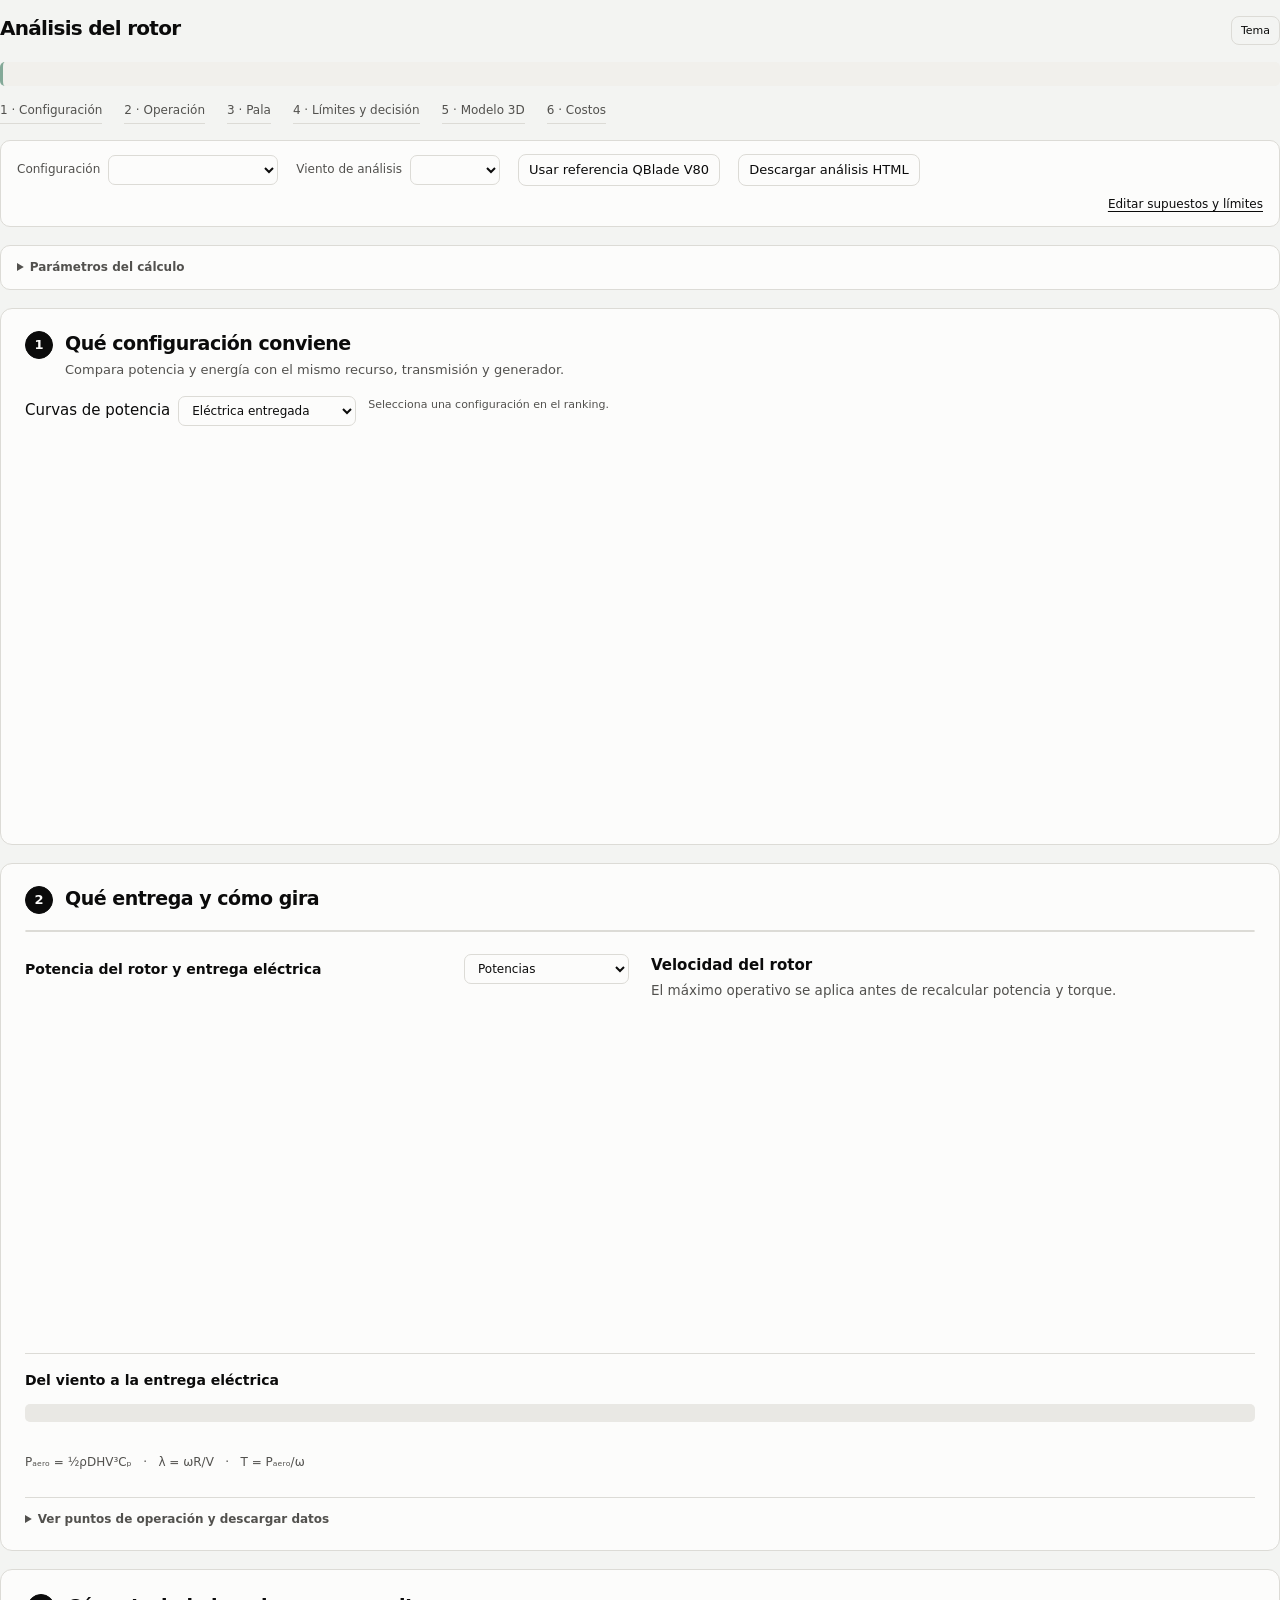
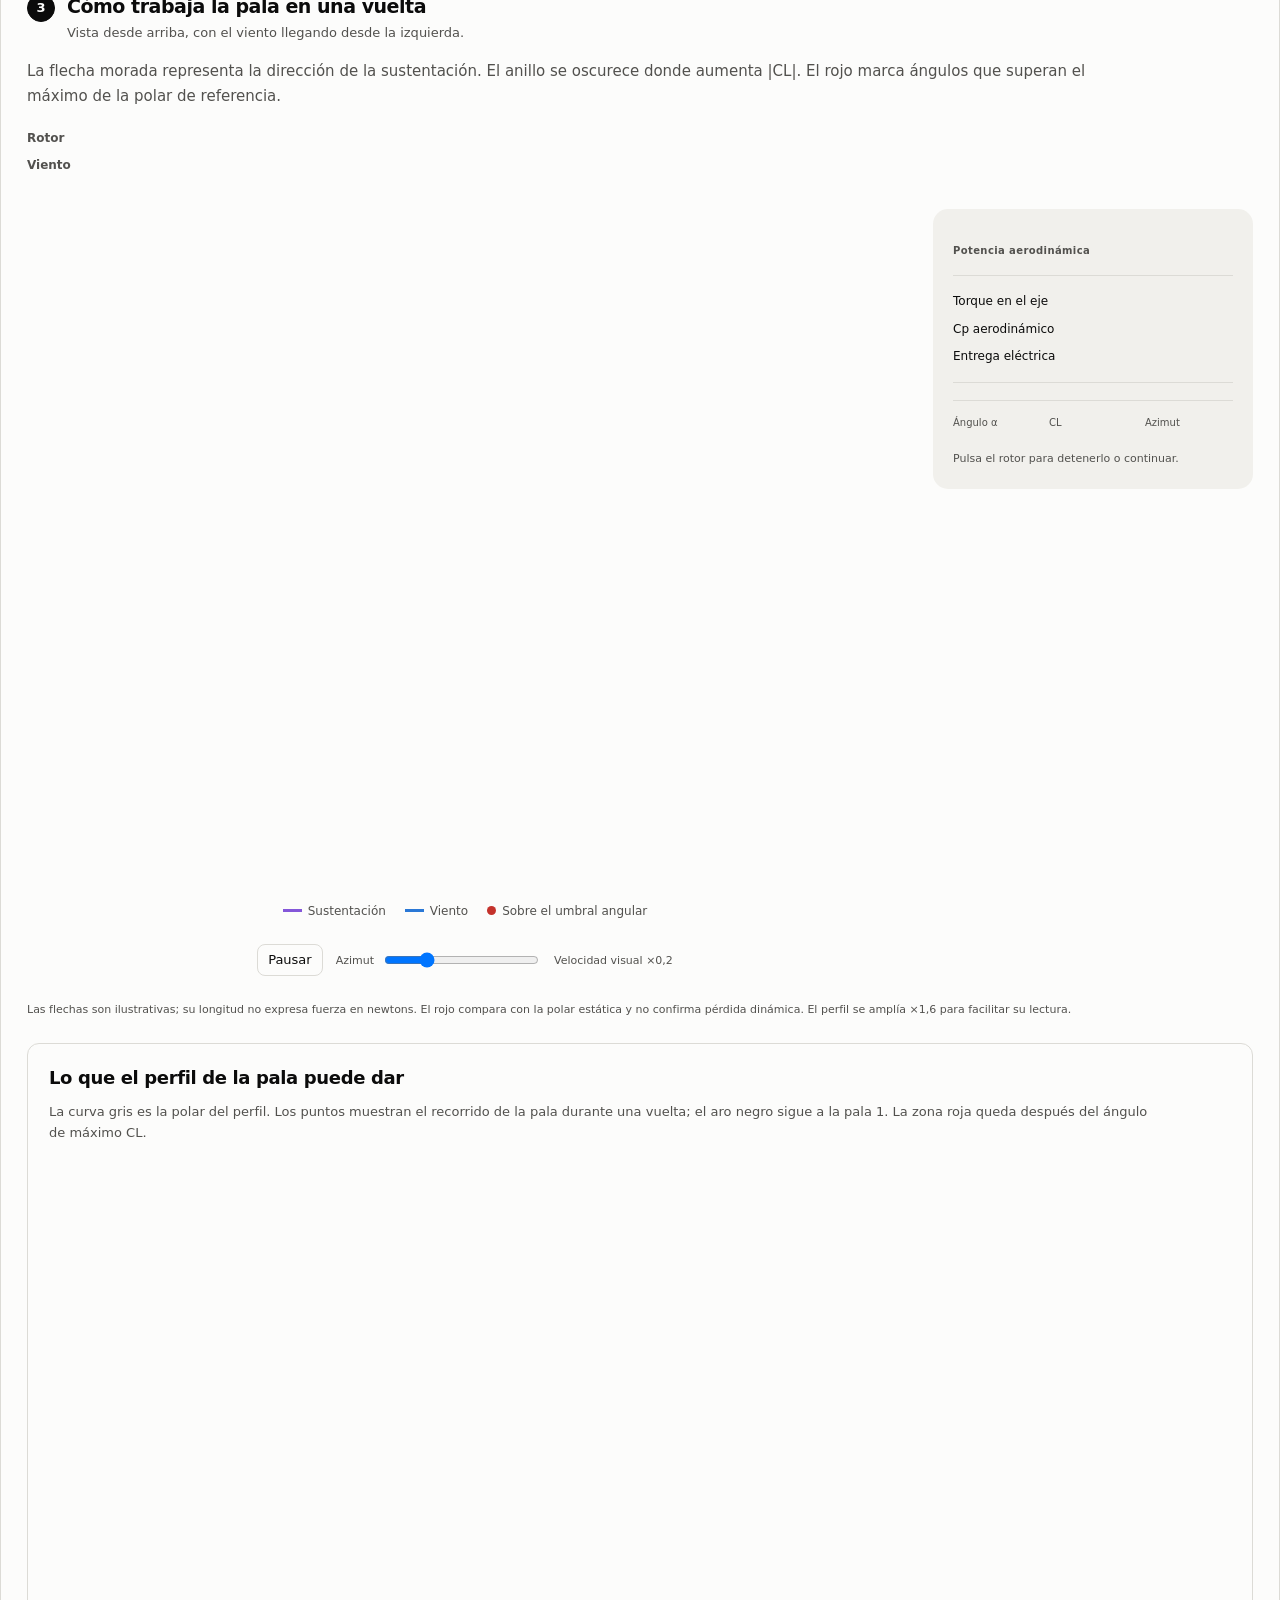
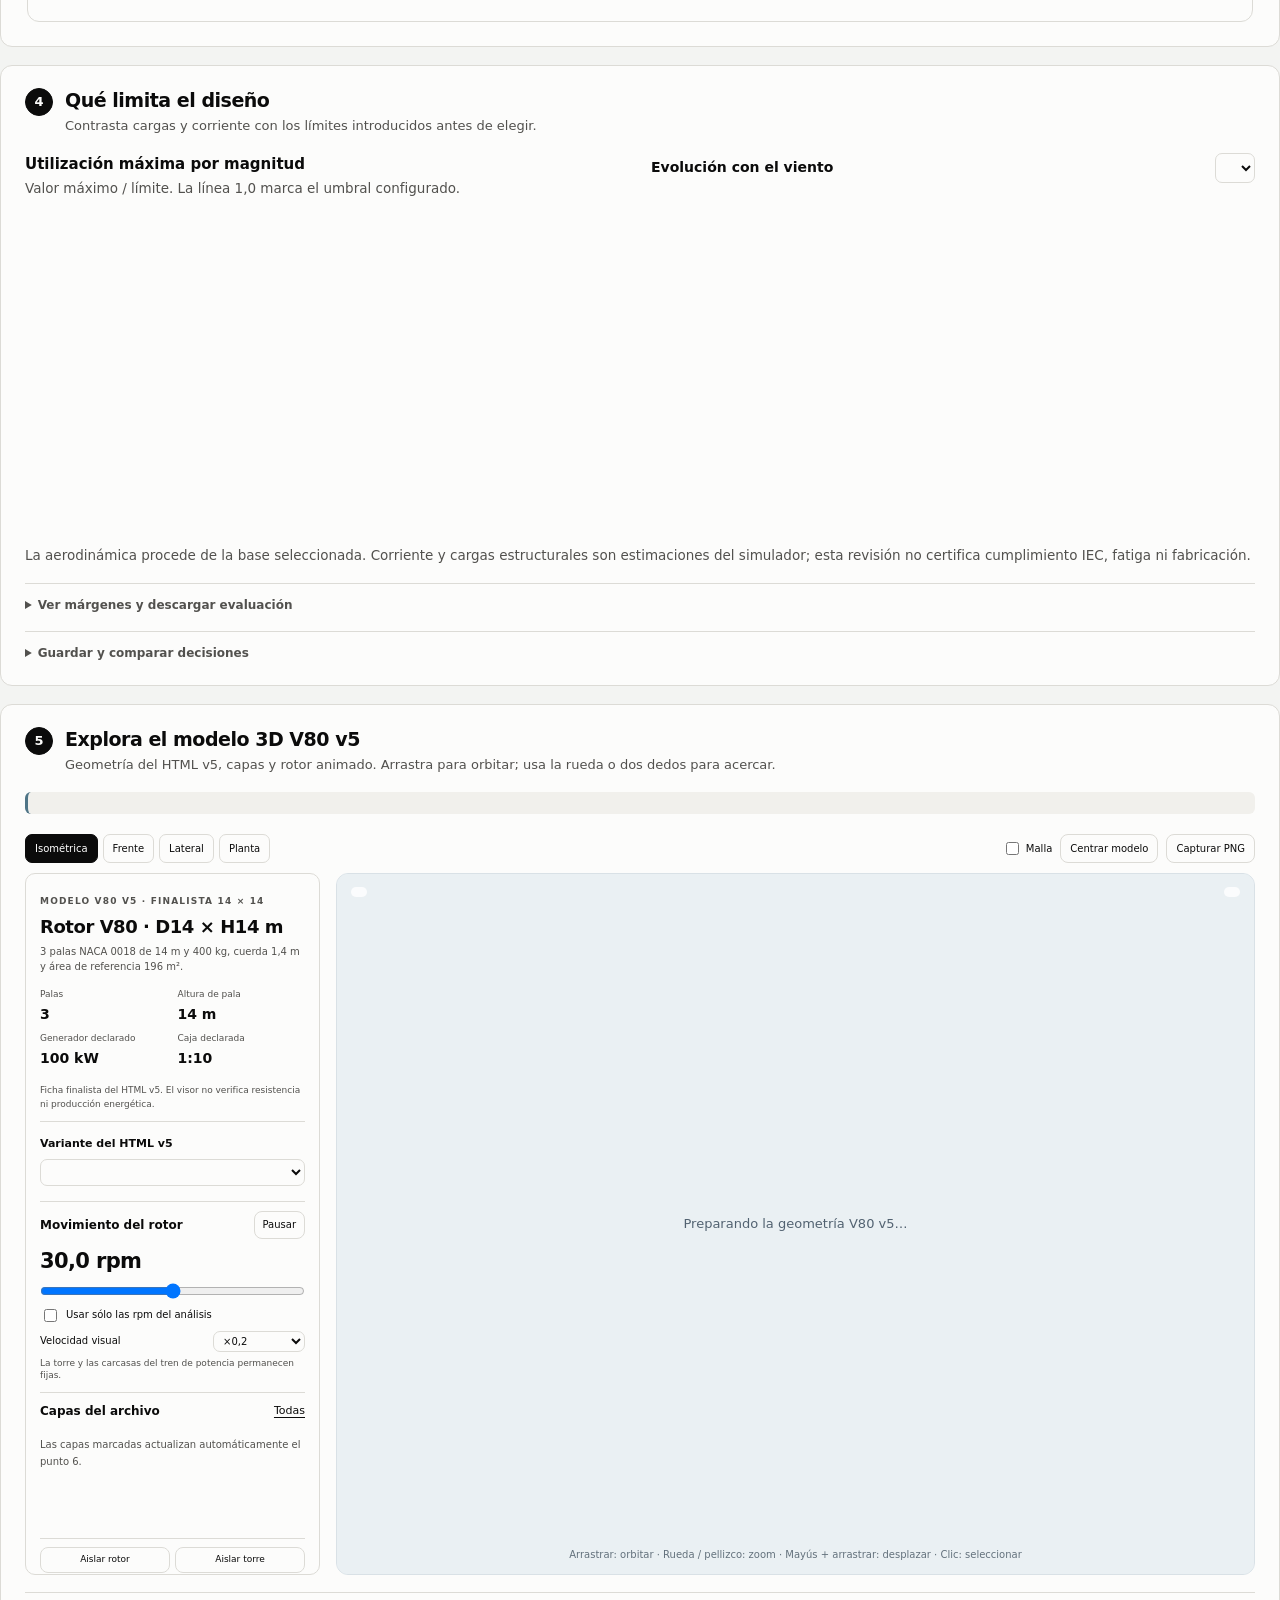
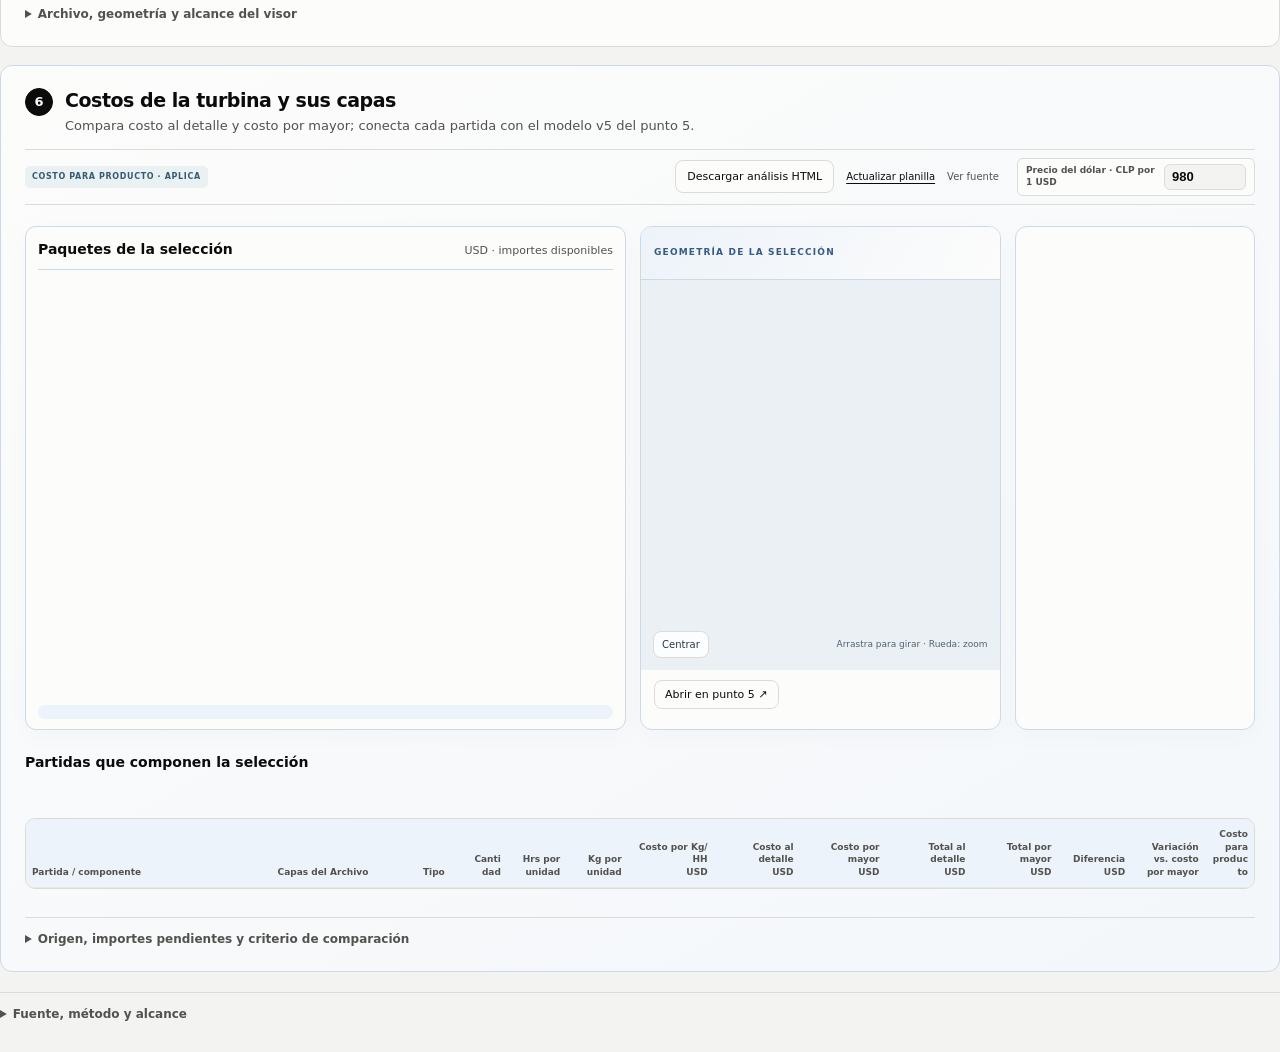
==== assets/results_visualizer.html @ 7dbd71a6 "Alinea panel y visor 3D y elimina consultas duplicadas" ====
<!doctype html><html lang="es"><head><meta charset="utf-8"><meta name="viewport" content="width=device-width,initial-scale=1"><title>Visualizador del simulador VAWT</title><style>
  :root {
    --bg: #f3f4f2; --surface: #fcfcfb; --surface2: #f1f0ec; --ink: #0b0b0b; --ink2: #52514e; --muted: #8a8984;
    --line: #dcdbd6; --grid: #e9e8e4; --axis: #b5b4ae; --sel: #0b0b0b; --selink: #fff;
    --base: #8a8984; --o1: #1baf7a; --o2: #2a78d6; --o3: #eb6834;
    --lift: #8457d9; --viento: #2a78d6; --perdida: #c4322b; --limite: #c4322b; --bueno: #1a9a6c;
    --k1: #2a78d6; --k2: #eb6834; --k3: #1baf7a; --k4: #eda100; --k5: #8457d9; --k6: #d6457a; --k7: #0e9fb3;
  }
  @media (prefers-color-scheme: dark) {
    :root:not([data-theme="light"]) {
      --bg: #141414; --surface: #1c1c1b; --surface2: #262624; --ink: #f1f0ec; --ink2: #b9b8b2; --muted: #8a8984;
      --line: #34332f; --grid: #2a2927; --axis: #5c5b56; --sel: #f1f0ec; --selink: #141414;
      --base: #9a9994; --o1: #3cc493; --o2: #5b9ae6; --o3: #f08457;
      --lift: #a184ec; --viento: #5b9ae6; --perdida: #ef5a52; --limite: #ef5a52; --bueno: #3cc493;
      --k1: #5b9ae6; --k2: #f08457; --k3: #3cc493; --k4: #f2b631; --k5: #a184ec; --k6: #e86d97; --k7: #34b9cc;
    }
  }
  :root[data-theme="dark"] {
    --bg: #141414; --surface: #1c1c1b; --surface2: #262624; --ink: #f1f0ec; --ink2: #b9b8b2; --muted: #8a8984;
    --line: #34332f; --grid: #2a2927; --axis: #5c5b56; --sel: #f1f0ec; --selink: #141414;
    --base: #9a9994; --o1: #3cc493; --o2: #5b9ae6; --o3: #f08457;
    --lift: #a184ec; --viento: #5b9ae6; --perdida: #ef5a52; --limite: #ef5a52; --bueno: #3cc493;
      --k1: #5b9ae6; --k2: #f08457; --k3: #3cc493; --k4: #f2b631; --k5: #a184ec; --k6: #e86d97; --k7: #34b9cc;
  }
  * { box-sizing: border-box; }
  html, body { margin: 0; background: var(--bg); color: var(--ink); font: 15px/1.55 system-ui, -apple-system, "Segoe UI", Roboto, sans-serif; }
  .pagina { max-width: 1080px; margin: 0 auto; padding: 24px 20px 40px; }
  h1 { font-size: 24px; margin: 0 0 4px; }
  .sub { color: var(--ink2); font-size: 14px; margin-bottom: 18px; }
  section { background: var(--surface); border: 1px solid var(--line); border-radius: 14px; padding: 18px 20px; margin-bottom: 16px; }
  h2 { font-size: 18px; margin: 0 0 4px; }
  h2 .n { display: inline-block; width: 24px; height: 24px; border-radius: 12px; background: var(--ink); color: var(--surface); font-size: 13px; text-align: center; line-height: 24px; margin-right: 8px; vertical-align: 2px; }
  .lead { font-size: 15px; color: var(--ink2); margin: 0 0 12px; max-width: 820px; }
  .respuesta { font-size: 19px; line-height: 1.45; margin: 4px 0 14px; max-width: 900px; }
  .respuesta b { font-weight: 700; }
  table { border-collapse: collapse; width: 100%; font-variant-numeric: tabular-nums; font-size: 14.5px; }
  th, td { padding: 8px 10px; border-bottom: 1px solid var(--grid); text-align: right; }
  th { color: var(--ink2); font-weight: 600; font-size: 13px; vertical-align: bottom; }
  th:first-child, td:first-child { text-align: left; }
  td.mejor { font-weight: 700; }
  .pt { display: inline-block; width: 11px; height: 11px; border-radius: 50%; margin-right: 8px; vertical-align: 0; }
  .sube { color: var(--bueno); font-weight: 650; }
  .baja { color: var(--perdida); font-weight: 650; }
  .tabla { overflow-x: auto; }
  .dos { display: grid; grid-template-columns: minmax(0, 1fr) minmax(0, 1fr); gap: 22px; }
  .dos h3 { font-size: 15px; margin: 0 0 2px; }
  .nota { color: var(--ink2); font-size: 13.5px; margin: 0 0 6px; }
  svg { display: block; width: 100%; height: auto; overflow: visible; }
  svg text { font-family: inherit; }
  .ax text { fill: var(--ink2); font-size: 12px; }
  .ax line { stroke: var(--axis); }
  .gr line { stroke: var(--grid); }
  .leyenda { display: flex; flex-wrap: wrap; gap: 4px 16px; font-size: 13.5px; color: var(--ink2); margin: 4px 0 8px; }
  .leyenda span { display: inline-flex; align-items: center; gap: 6px; }
  .leyenda i { display: inline-block; width: 18px; height: 0; border-top: 3px solid; }
  .leyenda i.punteada { border-top-style: dashed; }
  .controles { display: flex; flex-wrap: wrap; gap: 8px 20px; align-items: center; margin: 4px 0 12px; }
  .grupo { display: flex; flex-wrap: wrap; gap: 6px; align-items: center; }
  .et { font-size: 13px; color: var(--ink2); font-weight: 600; margin-right: 2px; }
  .chip { border: 1px solid var(--line); background: var(--surface); border-radius: 9px; padding: 6px 12px; font: inherit; font-size: 14px; cursor: pointer; color: var(--ink); display: inline-flex; align-items: center; gap: 7px; }
  .chip:hover { border-color: var(--axis); }
  .chip[aria-pressed="true"] { background: var(--sel); color: var(--selink); border-color: var(--sel); }
  .chip .pt { margin: 0; }
  .vista { display: grid; grid-template-columns: minmax(0, 1fr) 300px; gap: 20px; align-items: start; }
  #svgPlanta { max-width: 560px; margin: 0 auto; }
  .lectura { background: var(--surface2); border-radius: 12px; padding: 14px 16px; font-size: 14.5px; }
  .lectura .grande { font-size: 30px; font-weight: 700; font-variant-numeric: tabular-nums; line-height: 1.1; }
  .lectura .peq { font-size: 13px; color: var(--ink2); }
  .lectura hr { border: 0; border-top: 1px solid var(--line); margin: 12px 0; }
  .lectura .fila { display: flex; justify-content: space-between; gap: 10px; font-variant-numeric: tabular-nums; }
  .estado { font-weight: 700; }
  .claves { display: grid; grid-template-columns: repeat(3, minmax(0, 1fr)); gap: 10px; margin-top: 12px; font-size: 13.5px; color: var(--ink2); }
  .claves b { color: var(--ink); display: block; font-size: 14px; }
  details { background: var(--surface); border: 1px solid var(--line); border-radius: 14px; padding: 14px 20px; margin-bottom: 12px; }
  summary { cursor: pointer; font-weight: 650; font-size: 16px; }
  details[open] summary { margin-bottom: 10px; }
  details table { font-size: 13.5px; }
  details th, details td { padding: 6px 8px; }
  .btn { border: 1px solid var(--line); background: var(--surface); color: var(--ink); border-radius: 8px; padding: 5px 10px; font: inherit; font-size: 13px; cursor: pointer; }
  #tip { position: fixed; pointer-events: none; background: var(--surface); color: var(--ink); border: 1px solid var(--line); border-radius: 8px; padding: 8px 10px; font-size: 13px; box-shadow: 0 4px 14px rgba(0,0,0,.12); display: none; z-index: 20; min-width: 170px; }
  #tip .t { font-weight: 700; margin-bottom: 3px; }
  #tip .r { display: flex; justify-content: space-between; gap: 14px; font-variant-numeric: tabular-nums; }
  #tip .r i { display: inline-block; width: 9px; height: 9px; border-radius: 50%; margin-right: 6px; }
  .todas { display: grid; grid-template-columns: minmax(0, 1fr) 300px; gap: 18px; align-items: start; }
  .ranking { list-style: none; margin: 0; padding: 0; counter-reset: r; }
  .ranking li { counter-increment: r; display: grid; grid-template-columns: 22px 14px minmax(0, 1fr) auto; gap: 8px; align-items: center; padding: 7px 8px; border-radius: 9px; cursor: default; font-size: 14px; }
  .ranking li::before { content: counter(r); font-weight: 700; color: var(--ink2); text-align: right; }
  .ranking li:first-child { background: var(--surface2); font-weight: 650; }
  .ranking li:hover { background: var(--surface2); }
  .ranking .pt { margin: 0; }
  .ranking .e { font-variant-numeric: tabular-nums; text-align: right; }
  .ranking .e small { display: block; font-size: 12px; font-weight: 400; color: var(--ink2); }
  .ranking .rp { display: block; font-size: 12px; font-weight: 400; color: var(--ink2); }
  .extra { display: inline-flex; gap: 8px; align-items: center; font-size: 13.5px; color: var(--ink2); margin-top: 10px; }
  @media (max-width: 860px) { .todas { grid-template-columns: minmax(0, 1fr); } }
  .pie { color: var(--ink2); font-size: 12.5px; }
  .pie p { margin: 4px 0; }
  .cabeza { display: flex; justify-content: space-between; align-items: flex-start; gap: 12px; }
  @media (max-width: 860px) { .dos, .vista { grid-template-columns: minmax(0, 1fr); } .claves { grid-template-columns: minmax(0, 1fr); } }
  @media (max-width: 600px) { .pagina { padding: 18px 16px 30px; } section, details { padding: 14px 14px; } .respuesta { font-size: 17px; } }

button:focus-visible,input:focus-visible{outline:3px solid var(--o2);outline-offset:3px}.ranking li{cursor:pointer} .barra{display:flex;gap:12px;flex-wrap:wrap} .barra label{display:flex;gap:8px;align-items:center} .barra select{padding:7px;background:var(--surface);color:var(--ink);border:1px solid var(--line);border-radius:8px} @media(prefers-reduced-motion:reduce){svg{scroll-behavior:auto}}.cabeza{flex-wrap:wrap}.cabeza>div{min-width:0;flex:1 1 240px}section{min-width:0}svg{max-width:100%}.ranking .btn{min-width:0;text-align:left;font-size:13px}.lectura .fila b{text-align:right}.control-dock{position:relative;border:1px solid var(--line);background:var(--surface);padding:16px 18px;border-radius:14px;margin:16px 0;box-shadow:0 5px 18px #00000005}.control-dock .barra{gap:14px}.control-dock label{font-size:13px;color:var(--ink2)}.control-dock select{max-width:100%;min-width:180px}#control-error{color:var(--perdida);font-size:13px;font-weight:600}#control-error:empty,#omitted:empty{display:none}.dashboard-heading{margin:30px 0 14px}.dashboard-heading>span{font-size:10px;font-weight:750;letter-spacing:.16em;color:var(--o1)}.dashboard-heading h2{font-size:24px;margin:4px 0}.dashboard-heading p{font-size:13px;color:var(--ink2);margin:0}.analysis-accordion{padding:0;overflow:hidden;border-radius:13px;box-shadow:0 6px 18px #00000006}.analysis-accordion>summary{padding:18px 20px;background:linear-gradient(100deg,var(--surface2),var(--surface));border-top:3px solid #405d7a;border-left:5px solid #74a69a;display:flex;justify-content:space-between;gap:12px;align-items:center;font-size:15px}.analysis-accordion>summary:after{content:'⌄';margin-left:4px}.analysis-accordion[open]>summary:after{content:'⌃'}.analysis-accordion>summary span{font-size:9px;letter-spacing:.1em;font-weight:700;color:var(--ink2);padding:3px 7px;border:1px solid var(--line);border-radius:5px;margin-left:auto}.analysis-accordion[open]>summary{margin-bottom:16px}.analysis-accordion>*:not(summary){margin-left:18px;margin-right:18px}.analysis-accordion>*:last-child{margin-bottom:18px}.parameter-grid{display:grid;grid-template-columns:repeat(3,minmax(0,1fr));gap:12px}#parameter-form fieldset{border:1px solid var(--line);border-radius:10px;margin:16px 0;padding:14px}#parameter-form legend{font-size:12px;font-weight:700;color:var(--ink2);padding:0 7px}#parameter-form label{display:flex;flex-direction:column;gap:5px;font-size:12px;color:var(--ink2)}#parameter-form input,.barra input[type=text]{width:100%;padding:9px;border:1px solid var(--line);border-radius:8px;font:inherit;color:var(--ink);background:var(--surface2);font-variant-numeric:tabular-nums}#parameter-form input:disabled{opacity:.45}.kpi-grid{display:grid;grid-template-columns:repeat(3,minmax(0,1fr));gap:12px}.metric-card{padding:16px;background:var(--surface2);border:1px solid var(--line);border-radius:12px;display:flex;flex-direction:column;gap:7px}.metric-card span{font-size:12px;color:var(--ink2)}.metric-card strong{font-size:24px;line-height:1.2;letter-spacing:-.03em}.metric-card small{font-size:11px;color:var(--ink2)}.active-row{background:var(--surface2);font-weight:700}#operations-table tbody tr{cursor:pointer}#operations-table tbody tr:hover{background:var(--surface2)}.limit-check{font-size:13px;display:flex;align-items:center;gap:7px}#parameter-form{margin-bottom:20px}.analysis-accordion .tabla{overflow:auto}.analysis-accordion table{min-width:520px}#rfp-table{font-size:12px;min-width:800px}#rfp-table td,#rfp-table th{text-align:left}.analysis-accordion .barra{flex-wrap:wrap}#technical-chart{width:calc(100% - 36px)}@media(max-width:650px){.parameter-grid,.kpi-grid{grid-template-columns:repeat(2,minmax(0,1fr))}.analysis-accordion>summary{padding:14px 12px;font-size:13px}.analysis-accordion>summary span{display:none}.metric-card{padding:12px}.metric-card strong{font-size:20px}.control-dock{padding:14px}}@media(max-width:380px){.parameter-grid,.kpi-grid{grid-template-columns:1fr}}

.pagina{max-width:none;margin:0;width:100%;padding:8px 0 28px}.cabeza{align-items:center;padding:5px 0 14px;gap:14px}.results-title{font-size:20px;font-weight:650;letter-spacing:-.035em;margin:0 0 4px}.cabeza .sub{margin:0;font-size:12px;color:var(--ink2)}.cabeza .btn{font-size:11px;padding:5px 9px;background:transparent}.control-dock{margin:0 0 18px;padding:13px 16px;box-shadow:none;background:var(--surface);border-radius:10px}.control-dock .nota{margin:8px 0 0;font-size:12px}.control-dock .extra{margin-top:8px;font-size:12px}.control-dock .barra{gap:10px 18px}.todas{grid-template-columns:minmax(0,1fr) 300px;gap:24px}#todas{max-height:440px}#potencia,#rpm{max-height:320px}#polar{max-height:350px}#planta{max-height:510px}section{box-shadow:none;border-radius:12px}#dashboard-status{font-size:12px}@media(min-width:1500px){.kpi-grid{grid-template-columns:repeat(6,minmax(0,1fr))}.parameter-grid{grid-template-columns:repeat(4,minmax(0,1fr))}}@media(max-width:860px){.todas{grid-template-columns:minmax(0,1fr)}.pagina{padding:6px 0 20px}}@media(max-width:600px){.cabeza{padding:2px 2px 12px}.results-title{font-size:18px}.cabeza .sub{font-size:11px}.control-dock{padding:12px}.control-dock select{min-width:0;max-width:100%}}
.source-explanation{display:flex;align-items:baseline;gap:16px;padding:12px 15px;margin:0 0 12px;background:var(--surface2);border-left:3px solid #84a998;border-radius:5px}.source-explanation>span{font-size:11px;font-weight:750;white-space:nowrap;color:var(--ink)}.source-explanation p{margin:0;font-size:12px;color:var(--ink2)}.reading-path{display:flex;gap:22px;flex-wrap:wrap;margin:0 0 16px;font-size:12px}.reading-path a{color:var(--ink2);text-decoration:none;border-bottom:1px solid var(--line);padding:3px 0}.reading-path a:hover{color:var(--ink);border-color:var(--ink)}.dock-footer{display:flex;justify-content:space-between;gap:12px;align-items:center;margin-top:9px;font-size:11px;color:var(--ink2)}.text-button{background:none;border:0;color:var(--ink);text-decoration:underline;text-underline-offset:3px;font:inherit;font-size:12px;cursor:pointer;padding:0}.sequence-step{padding:22px 24px;margin:18px 0;border:1px solid var(--line);background:var(--surface);border-radius:12px;scroll-margin-top:16px}.step-heading{display:flex;align-items:flex-start;gap:12px;margin-bottom:16px}.step-number{flex:none;display:grid;place-items:center;width:28px;height:28px;border:1px solid var(--ink);border-radius:50%;font-size:13px;font-weight:700;color:var(--surface);background:var(--ink)}.step-heading h2{font-size:19px;line-height:1.35;letter-spacing:-.025em;margin:0 0 3px}.step-heading p{margin:0;color:var(--ink2);font-size:13px}.sequence-step .respuesta{font-size:16px;line-height:1.5;margin:0 0 15px;max-width:1100px}.chart-hint{color:var(--ink2);font-size:11px}.point-metrics{display:grid;grid-template-columns:repeat(4,minmax(0,1fr));border:1px solid var(--line);border-radius:10px;margin-bottom:22px;overflow:hidden}.point-metrics .metric-card{background:var(--surface2);border:0;border-right:1px solid var(--line);border-radius:0;padding:14px 16px}.point-metrics .metric-card:last-child{border-right:0}.point-metrics .metric-card strong{font-size:25px}.point-metrics .metric-card small{font-size:10px}.plot-heading{display:flex;align-items:center;justify-content:space-between;gap:12px;margin-bottom:7px;flex-wrap:wrap}.plot-heading h3{font-size:14px;margin:0}.plot-heading select,.control-dock select,.barra select{border:1px solid var(--line);border-radius:7px;background:var(--surface);color:var(--ink);padding:6px 9px;font:inherit;font-size:12px}.plot-heading>span{font-size:11px;color:var(--ink2)}.conversion{border-top:1px solid var(--line);margin-top:16px;padding-top:16px}.conversion-bar{display:flex;overflow:hidden;height:18px;background:var(--grid);border-radius:5px;margin-top:12px}.conversion-bar span{display:block;min-width:0}.conversion-legend{display:flex;gap:10px 20px;flex-wrap:wrap;margin-top:9px;font-size:11px;color:var(--ink2)}.conversion-legend span{display:inline-flex;align-items:center;gap:5px}.conversion-legend i{width:8px;height:8px;border-radius:2px}.equation-note{font-size:12px;color:var(--ink2);margin:14px 0 0;padding:8px 0}.blade-layout{display:grid;grid-template-columns:minmax(0,1fr) minmax(0,1.1fr);gap:25px;align-items:center}.blade-layout #planta{max-height:440px;max-width:560px;margin:auto}.polar-panel h3{font-size:14px;margin-bottom:6px}.polar-panel #polar{max-height:270px}.polar-panel .lectura{display:grid;grid-template-columns:1fr 1fr;gap:10px;background:var(--surface2);padding:13px;margin:14px 0 10px}.polar-panel .lectura .fila{display:flex;flex-direction:column;gap:3px;font-size:11px}.polar-panel .lectura b{font-size:15px}.technical-details{background:transparent;border:0;border-top:1px solid var(--line);border-radius:0;padding:12px 0 0;margin:17px 0 0;box-shadow:none}.technical-details>summary{font-size:12px;font-weight:650;padding:0;color:var(--ink2)}.technical-details[open]>summary{margin-bottom:14px}.technical-details .tabla{overflow:auto;max-height:460px}.technical-details table{font-size:12px;min-width:560px}.technical-details th{font-size:11px}#assumptions-panel{margin:0 0 18px;padding:12px 16px;border:1px solid var(--line);border-radius:10px;background:var(--surface)}#assumptions-panel:target{border-color:var(--o1)}#parameter-form input{max-width:100%;font-size:13px}#risk-bars{max-height:340px}#risk-curve{max-height:315px}#saved-chart{max-height:320px}#chart-tooltip{position:fixed;z-index:30;display:none;pointer-events:none;white-space:pre;font-size:12px;line-height:1.6;color:var(--ink);background:var(--surface);border:1px solid var(--line);border-radius:8px;padding:9px 12px;box-shadow:0 5px 18px #00000012}.error-inline{color:var(--perdida)}.pie{margin-top:20px}.pie details{font-size:11px}.pie details p{max-width:1200px}.leyenda{min-height:18px}#step-1 .todas{grid-template-columns:minmax(0,1fr) 295px}#step-1 #todas{max-height:390px}.control-dock label{font-size:12px}.control-dock #viento{min-width:90px}.control-dock #config-control{min-width:170px}@media(max-width:860px){.source-explanation{display:block}.source-explanation p{margin-top:4px}.blade-layout{grid-template-columns:1fr}.blade-layout #planta{max-height:350px}.reading-path{gap:8px 16px}#step-1 .todas{grid-template-columns:1fr}.sequence-step{padding:18px}.point-metrics .metric-card strong{font-size:21px}}@media(max-width:550px){.sequence-step{padding:15px 12px}.step-heading h2{font-size:17px}.point-metrics{grid-template-columns:1fr 1fr}.point-metrics .metric-card:nth-child(2){border-right:0}.point-metrics .metric-card:nth-child(-n+2){border-bottom:1px solid var(--line)}.point-metrics .metric-card{padding:12px}.reading-path{font-size:10px;gap:6px 12px}.dock-footer{align-items:flex-start;flex-direction:column}.step-heading p{font-size:12px}.sequence-step .respuesta{font-size:14px}.polar-panel .lectura{gap:8px}.source-explanation{padding:10px 12px}}
.reading-path button{appearance:none;background:transparent;border:0;border-bottom:1px solid var(--line);border-radius:0;color:var(--ink2);font:inherit;padding:3px 0;cursor:pointer}.reading-path button:hover,.reading-path button[aria-current="step"]{color:var(--ink);border-bottom-color:var(--ink)}.reading-path button:focus-visible{outline:2px solid var(--o2);outline-offset:4px}#step-3{padding:24px 26px}.rotor-intro{max-width:1120px;font-size:15px;line-height:1.65;color:var(--ink2);margin:0 0 20px}.rotor-selectors{display:flex;flex-direction:column;gap:9px;margin-bottom:10px}.rotor-choice-row{display:flex;gap:12px;align-items:center}.choice-label{font-size:12px;font-weight:700;color:var(--ink2);width:43px;flex:none}.rotor-chips{display:flex;gap:7px;flex-wrap:wrap}.rotor-chip{appearance:none;display:inline-flex;gap:8px;align-items:center;padding:9px 12px;background:var(--surface);border:1px solid var(--line);border-radius:9px;color:var(--ink);font:inherit;font-size:13px;cursor:pointer;line-height:1.35}.rotor-chip:hover{border-color:var(--axis)}.rotor-chip[aria-pressed="true"]{background:var(--ink);color:var(--surface);border-color:var(--ink)}.rotor-chip:disabled{opacity:.55;cursor:wait}.rotor-chip-dot{width:9px;height:9px;border-radius:50%;flex:none}.rotor-chip:focus-visible{outline:2px solid var(--o2);outline-offset:3px}.rotor-data-source{font-size:11px;margin:12px 0 4px}.rotor-explainer-layout{display:grid;grid-template-columns:minmax(0,1fr) 320px;gap:30px;align-items:start;margin-top:10px}#step-3 #planta{display:block;max-width:none;max-height:710px;min-height:410px;width:100%;margin:0 auto;cursor:pointer;touch-action:manipulation}.rotor-readout{background:var(--surface2);border-radius:15px;padding:21px 20px;margin-top:22px;position:sticky;top:15px;font-variant-numeric:tabular-nums}.rotor-card-case{font-size:12px;color:var(--ink2);line-height:1.5;margin:0 0 13px}.rotor-power-label{font-size:10px;font-weight:650;letter-spacing:.04em;color:var(--ink2);display:block;margin-bottom:4px}.rotor-primary-power{font-size:38px;line-height:1.15;letter-spacing:-.045em;font-weight:750;color:var(--ink)}.rotor-speed{font-size:12px;margin:6px 0 0;color:var(--ink2);line-height:1.5}.rotor-card-metrics{display:flex;flex-direction:column;gap:9px;border-top:1px solid var(--line);border-bottom:1px solid var(--line);padding:16px 0;margin:17px 0}.rotor-card-metrics>div{display:flex;justify-content:space-between;gap:10px;font-size:12px}.rotor-card-metrics strong{font-size:13px;text-align:right}.blade-position{font-size:12px;line-height:1.55;color:var(--ink2);margin:0 0 8px}.blade-explanation{font-size:13px;line-height:1.6;margin:0}.blade-explanation strong{display:block;font-size:14px;margin-bottom:3px}.blade-explanation span{color:var(--ink)}.blade-numbers{display:grid;grid-template-columns:1fr 1fr 1fr;gap:8px;padding-top:14px;margin-top:15px;border-top:1px solid var(--line)}.blade-numbers>div{display:flex;flex-direction:column;gap:5px}.blade-numbers span{font-size:10px;color:var(--ink2)}.blade-numbers strong{font-size:14px}.rotor-card-hint{font-size:11px;color:var(--ink2);line-height:1.5;margin:16px 0 0}.rotor-legend{display:flex;flex-wrap:wrap;justify-content:center;gap:8px 19px;margin:5px 0 14px;color:var(--ink2);font-size:12px}.rotor-legend>span{display:inline-flex;gap:6px;align-items:center}.legend-stroke{display:inline-block;width:19px;border-top:3px solid}.lift-stroke{border-color:var(--lift)}.wind-stroke{border-color:var(--viento)}.legend-dot{display:inline-block;width:9px;height:9px;border-radius:50%}.threshold-dot{background:var(--perdida)}.rotor-playback{display:flex;align-items:center;justify-content:center;gap:13px;flex-wrap:wrap;padding:10px 0;font-size:11px;color:var(--ink2)}.rotor-playback label{display:flex;align-items:center;gap:8px}.rotor-playback input{width:155px}.rotor-model-note{font-size:11px;color:var(--ink2);max-width:1100px;line-height:1.6;margin:15px 0 0}.profile-card{border:1px solid var(--line);border-radius:12px;padding:20px 21px;margin-top:24px;background:var(--surface)}.profile-card h3{font-size:18px;letter-spacing:-.02em;margin:0 0 9px}.profile-card>p{font-size:13px;line-height:1.65;max-width:1100px;margin:0 0 13px;color:var(--ink2)}.profile-legend{display:flex;flex-wrap:wrap;gap:8px 20px;margin-bottom:14px;font-size:12px;color:var(--ink2)}.profile-legend>span{display:inline-flex;align-items:center;gap:7px}.profile-legend .current-ring{border:2px solid var(--ink);width:11px;height:11px;border-radius:50%;display:inline-block}.profile-legend .profile-line{display:inline-block;border-top:3px solid var(--muted);width:20px}#step-3 #polar{max-height:430px;width:100%;height:auto}.rotor-scene-empty{font-size:.5px} @media(min-width:1700px){.rotor-explainer-layout{grid-template-columns:minmax(0,1fr) 360px}.rotor-readout{padding:24px}.rotor-primary-power{font-size:43px}#step-3 #planta{max-height:770px}.rotor-intro{font-size:16px}.rotor-chip{font-size:14px}}@media(max-width:900px){.rotor-explainer-layout{grid-template-columns:minmax(0,1fr) 285px;gap:17px}.rotor-readout{padding:17px 15px}.rotor-primary-power{font-size:32px}#step-3 #planta{min-height:350px}.rotor-chip{font-size:12px;padding:8px 10px}}@media(max-width:650px){#step-3{padding:18px 13px}.rotor-intro{font-size:13px;margin-bottom:16px}.rotor-explainer-layout{grid-template-columns:1fr;gap:8px}.rotor-readout{position:static;margin:0;padding:18px}.rotor-primary-power{font-size:36px}#step-3 #planta{min-height:0;max-height:440px}.rotor-choice-row{align-items:flex-start;gap:8px}.choice-label{font-size:11px;padding-top:9px;width:35px}.rotor-chips{gap:6px}.rotor-chip{padding:7px 9px;font-size:11px}.rotor-legend{font-size:10px;gap:7px 12px}.profile-card{padding:16px 12px;margin-top:20px}.profile-card h3{font-size:16px}.profile-card>p{font-size:12px}.profile-legend{font-size:10px;gap:7px 12px}.rotor-card-metrics>div{font-size:13px}.blade-position,.blade-explanation{font-size:13px}.rotor-model-note{font-size:10px}}
.ifc-scope{border-left:3px solid #4f7587;background:var(--surface2);padding:11px 14px;border-radius:6px;font-size:12px;line-height:1.6;color:var(--ink2);margin:0 0 20px}.ifc-workspace{display:grid;grid-template-columns:295px minmax(0,1fr);gap:17px;align-items:start}.ifc-sidebar{border:1px solid var(--line);border-radius:13px;background:var(--surface);padding:17px}.ifc-eyebrow{font-size:9px;letter-spacing:.13em;font-weight:750;color:var(--ink2)}.ifc-model-card h3{font-size:19px;letter-spacing:-.025em;line-height:1.4;margin:7px 0}.ifc-model-card>p{font-size:12px;line-height:1.6;color:var(--ink2);margin:8px 0}.ifc-facts{display:grid;grid-template-columns:1fr 1fr;gap:13px 10px;padding:14px;background:var(--surface2);border-radius:9px;margin:14px 0}.ifc-facts div{display:flex;flex-direction:column;gap:5px}.ifc-facts span{font-size:10px;color:var(--ink2)}.ifc-facts strong{font-size:16px}.ifc-model-card .ifc-proposal{font-size:10px;color:var(--ink2)}.ifc-motion{border-top:1px solid var(--line);margin-top:16px;padding-top:16px}.ifc-control-heading{display:flex;align-items:center;justify-content:space-between;gap:10px;margin-bottom:12px}.ifc-control-heading h4{font-size:12px;line-height:1.5;margin:0}.ifc-motion .ifc-rpm-value{font-size:26px;font-weight:700;letter-spacing:-.03em;font-variant-numeric:tabular-nums;margin:8px 0 5px}.ifc-motion input[type=range]{width:100%;margin:8px 0 13px}.ifc-check{display:flex;align-items:flex-start;gap:6px;font-size:11px;line-height:1.5;margin-bottom:12px}.ifc-check input{margin-top:2px}.ifc-inline-label{display:flex;align-items:center;justify-content:space-between;gap:10px;font-size:11px}.ifc-inline-label select{border:1px solid var(--line);background:var(--surface);color:var(--ink);border-radius:7px;padding:5px;font:inherit}.ifc-motion>p{font-size:10px;line-height:1.5;color:var(--ink2);margin:10px 0}.ifc-layer-panel{margin-top:17px;padding-top:16px;border-top:1px solid var(--line)}#ifc-layers{display:flex;flex-direction:column;gap:8px;margin:0 0 13px}.ifc-layer{display:flex;align-items:center;gap:7px;font-size:11px;cursor:pointer}.ifc-layer .ifc-layer-color{width:9px;height:9px;flex:none;border-radius:3px;border:1px solid #00000015}.ifc-layer .ifc-layer-count{font-size:9px;color:var(--ink2);margin-left:auto}.ifc-layer-panel .btn{font-size:10px;padding:5px 8px}.ifc-toolbar{display:flex;align-items:center;justify-content:space-between;flex-wrap:wrap;gap:10px;margin-bottom:10px}.ifc-views{display:flex;gap:5px;flex-wrap:wrap}.ifc-views .chip{font-size:10px;padding:6px 9px;border-radius:7px}.ifc-display-controls{display:flex;gap:8px;align-items:center;flex-wrap:wrap}.ifc-display-controls label{font-size:10px;display:flex;align-items:center;gap:4px}.ifc-display-controls .btn{font-size:10px;padding:6px 9px}.ifc-viewport{position:relative;height:clamp(510px,65vh,740px);background:#eaf0f4;border:1px solid #d9e1e6;border-radius:12px;overflow:hidden;touch-action:none}.ifc-viewport canvas{display:block;width:100%;height:100%;touch-action:none;cursor:grab;outline-offset:-4px}.ifc-viewport canvas:active{cursor:grabbing}.ifc-view-hud{position:absolute;inset:13px 14px auto;display:flex;justify-content:space-between;gap:12px;font-size:10px;color:#526271;pointer-events:none}.ifc-view-hud>span{background:#ffffffcf;padding:5px 8px;border-radius:6px}.ifc-canvas-hint{position:absolute;bottom:12px;left:14px;right:14px;text-align:center;font-size:10px;line-height:1.5;color:#63717c;pointer-events:none}.ifc-loading{position:absolute;inset:0;display:grid;place-items:center;background:#eaf0f4ee;font-size:13px;color:#526271;text-align:center;padding:30px}.ifc-loading[hidden]{display:none}.ifc-inspector{border:1px solid var(--line);border-radius:10px;background:var(--surface);padding:15px 17px;margin-top:13px}.ifc-inspector>p{font-size:11px;line-height:1.7;color:var(--ink2);margin:0}.ifc-inspector .ifc-control-heading{margin-bottom:6px}.ifc-inspector .text-button{font-size:10px;white-space:nowrap}.ifc-inspector .text-button:disabled{opacity:.4;cursor:default}.ifc-properties{display:grid;grid-template-columns:130px minmax(0,1fr);gap:6px 13px;font-size:11px;line-height:1.6;margin:12px 0 0}.ifc-properties dt{color:var(--ink2)}.ifc-properties dd{margin:0;overflow-wrap:anywhere}#ifc-file-info{font-size:11px;line-height:1.7;overflow-wrap:anywhere}.ifc-step>details p{font-size:11px;color:var(--ink2);line-height:1.7;max-width:1150px}@media(min-width:1700px){.ifc-workspace{grid-template-columns:330px minmax(0,1fr)}.ifc-sidebar{padding:21px}.ifc-model-card h3{font-size:21px}.ifc-viewport{height:760px}.ifc-layer{font-size:12px}}@media(max-width:950px){.ifc-workspace{grid-template-columns:240px minmax(0,1fr)}.ifc-sidebar{padding:14px}.ifc-viewport{height:580px}.ifc-model-card h3{font-size:16px}.ifc-facts{padding:11px}.ifc-inspector .ifc-control-heading{align-items:flex-start}}@media(max-width:700px){.ifc-workspace{grid-template-columns:1fr}.ifc-sidebar{display:grid;grid-template-columns:1fr 1fr;gap:13px}.ifc-model-card h3{font-size:17px}.ifc-model-card>p{font-size:11px}.ifc-model-card .ifc-proposal{font-size:9px}.ifc-motion{border-top:0;border-left:1px solid var(--line);padding:0 0 0 13px;margin:0}.ifc-motion .ifc-control-heading{flex-wrap:wrap}.ifc-layer-panel{grid-column:1 / -1;margin-top:0;padding-top:13px}#ifc-layers{display:grid;grid-template-columns:1fr 1fr;gap:9px 12px}.ifc-layer{font-size:10px;align-items:flex-start}.ifc-layer-count{display:none}.ifc-layer input{margin-top:0}.ifc-toolbar{gap:8px}.ifc-viewport{height:520px}.ifc-display-controls{gap:5px}.ifc-canvas-hint{font-size:9px}.ifc-view-hud{font-size:9px;inset:9px 8px auto;gap:4px}.ifc-view-hud>span{padding:4px 5px}.ifc-inspector{padding:13px}.ifc-properties{grid-template-columns:95px 1fr;font-size:10px}.ifc-inspector .ifc-control-heading{flex-wrap:wrap}.ifc-scope{font-size:11px}}@media(prefers-reduced-motion:reduce){.ifc-viewport canvas{scroll-behavior:auto}}

.cost-source-line{display:flex;align-items:center;gap:10px 16px;flex-wrap:wrap;font-size:10px;color:var(--ink2);margin:0 0 18px}.cost-source-badge{font-size:9px;letter-spacing:.08em;font-weight:750;color:#365a70;background:#eaf1f3;padding:6px 9px;border-radius:5px}.cost-source-line a{color:var(--ink2);text-underline-offset:3px}.cost-source-line .text-button{font-size:10px}.cost-controls{display:flex;gap:13px;flex-wrap:wrap;align-items:end;padding:15px;background:var(--surface2);border-radius:10px}.cost-controls label{display:flex;flex-direction:column;gap:6px;font-size:11px;color:var(--ink2);flex:1 1 180px;min-width:0}.cost-controls select,.cost-controls input{width:100%;padding:9px 10px;font:inherit;font-size:12px;background:var(--surface);color:var(--ink);border:1px solid var(--line);border-radius:7px;min-width:0}.cost-controls .btn{font-size:11px;padding:9px 12px}.cost-scope{font-size:12px;line-height:1.6;color:var(--ink2);margin:14px 0 17px}.cost-metrics{display:grid;grid-template-columns:repeat(4,minmax(0,1fr));gap:12px;margin:0 0 24px}.cost-metrics .metric-card{padding:16px}.cost-metrics .metric-card strong{font-size:24px}.cost-metrics .metric-card small{line-height:1.5;font-size:10px}.cost-analysis{display:grid;grid-template-columns:minmax(0,1fr) 300px;gap:25px;align-items:start;margin-bottom:28px}.cost-legend{display:flex;gap:18px;flex-wrap:wrap;font-size:10px;color:var(--ink2);margin:12px 0}.cost-legend span{display:flex;align-items:center;gap:6px}.cost-legend i{width:10px;height:7px;border-radius:2px}.cost-layer-chart{display:flex;flex-direction:column;gap:5px}.cost-bar-row{display:grid;grid-template-columns:205px minmax(80px,1fr) 110px;gap:12px;align-items:center;padding:10px 8px;border-radius:7px}.cost-bar-row.active{background:var(--surface2)}.cost-bar-row>button{border:0;background:none;padding:0;font:inherit;text-align:left;font-size:11px;color:var(--ink);cursor:pointer}.cost-bars{display:flex;flex-direction:column;gap:4px}.cost-bars span{display:block;height:8px;border-radius:2px;min-width:0;max-width:100%}.cost-bar-values{display:flex;flex-direction:column;gap:2px;font-size:10px;text-align:right;color:var(--ink2);font-variant-numeric:tabular-nums}.cost-bar-values strong{font-weight:650;color:var(--ink)}.cost-coverage{padding:18px;background:var(--surface2);border:1px solid var(--line);border-radius:11px}.cost-coverage h3{font-size:22px;margin:9px 0 13px;letter-spacing:-.03em}.cost-coverage p{font-size:11px;line-height:1.65;color:var(--ink2)}.cost-coverage .nota{font-size:10px}.cost-coverage-track{height:7px;background:var(--line);border-radius:5px;overflow:hidden}.cost-coverage-track span{display:block;height:100%;background:#689084}.cost-coverage .btn{font-size:11px;margin:5px 5px 0 0}.cost-table-heading{display:flex;gap:12px;align-items:center;justify-content:space-between;margin-bottom:10px}.cost-table-heading h3{font-size:14px;margin:0}.cost-table-heading>span{font-size:11px;color:var(--ink2)}.cost-table-wrap{overflow:auto;max-height:650px;border:1px solid var(--line);border-radius:10px}#cost-table{width:100%;min-width:990px;font-size:12px;border-collapse:collapse}#cost-table th{font-size:10px;line-height:1.5;text-align:right;background:var(--surface2);position:sticky;top:0;z-index:2;padding:12px}#cost-table th:nth-child(-n+2){text-align:left}#cost-table td{padding:12px;vertical-align:top;text-align:right;font-variant-numeric:tabular-nums;border-bottom:1px solid var(--line)}#cost-table td:nth-child(-n+2){text-align:left}#cost-table td:first-child{min-width:290px;max-width:350px}#cost-table td:first-child strong{font-size:12px;display:block;margin:4px 0;line-height:1.5}#cost-table small{display:block;color:var(--ink2);font-size:10px;line-height:1.6}.cost-id{display:inline-block;font-size:9px;font-weight:750;letter-spacing:.04em;color:#466477}.cost-activity{margin:7px 0 0!important;padding:0!important;border:0!important;box-shadow:none!important;background:none!important;font-size:11px}#cost-table .cost-activity summary{font-size:10px;color:var(--ink2);font-weight:400;cursor:pointer}.cost-activity p{font-size:11px;line-height:1.65;margin:7px 0 0}.cost-layer-cell{min-width:215px}.cost-layer-cell select{width:205px;max-width:100%;font:inherit;font-size:11px;border:1px solid var(--line);color:var(--ink);background:var(--surface);padding:7px;border-radius:6px}.cost-layer-cell>button{display:block;font-size:10px;margin-top:7px}.cost-source-layer{font-size:11px;display:block;line-height:1.5;margin-bottom:5px}.cost-apply{font-size:9px;display:inline-block;padding:4px 7px;border:1px solid #a7bfb2;border-radius:5px;color:#3b6c52;white-space:nowrap}.cost-missing{color:var(--ink2);font-size:11px}.cost-step>details p{font-size:11px;line-height:1.7;color:var(--ink2)}.cost-up{color:#a15736}.cost-down{color:#2b8164}.cost-links-from-ifc{border-top:1px solid var(--line);padding-top:12px;margin-top:14px;font-size:11px}.cost-links-from-ifc p{font-size:11px;line-height:1.6;color:var(--ink2)}.cost-links-from-ifc .btn{font-size:10px}@media(max-width:1000px){.cost-analysis{grid-template-columns:minmax(0,1fr) 250px;gap:16px}.cost-bar-row{grid-template-columns:150px minmax(50px,1fr) 95px;gap:8px}.cost-metrics .metric-card strong{font-size:20px}}@media(max-width:740px){.cost-analysis{grid-template-columns:1fr}.cost-metrics{grid-template-columns:1fr 1fr;gap:8px}.cost-controls{padding:12px;gap:10px}.cost-controls label{flex-basis:140px}.cost-metrics .metric-card{padding:12px}.cost-metrics .metric-card strong{font-size:19px}.cost-bar-row{grid-template-columns:135px minmax(35px,1fr) 90px;gap:5px;padding:9px 0}.cost-bar-row>button{font-size:10px}.cost-bar-values{font-size:9px}.cost-table-heading{align-items:flex-start;flex-direction:column;gap:4px}.cost-source-line{gap:9px}.cost-analysis .plot-heading>span{font-size:10px}}

.ifc-cost-link{margin-left:auto;border:0;background:none;color:var(--ink2);text-decoration:underline;cursor:pointer;font:inherit;font-size:9px;padding:0}.ifc-layer span{flex:1;min-width:0}.ifc-layer small{margin-left:0!important}.ifc-layer-count{margin-right:5px}

.cost-focus-layout{grid-template-columns:minmax(0,1fr) minmax(290px,34%);gap:22px;align-items:start}.cost-detail-main{min-width:0}.cost-preview-card{position:relative;top:0;border:1px solid var(--line);border-radius:12px;overflow:hidden;background:var(--surface)}.cost-preview-heading{padding:17px 18px 12px}.cost-preview-heading h3{font-size:19px;line-height:1.4;margin:7px 0;letter-spacing:-.025em}.cost-preview-heading p{font-size:11px;color:var(--ink2);margin:0;line-height:1.6}#cost-preview-viewport{height:430px;position:relative;background:#eaf0f4;overflow:hidden}#cost-preview-canvas{position:absolute;inset:0;display:block;width:100%;height:100%;touch-action:none;cursor:grab}#cost-preview-canvas:active{cursor:grabbing}#cost-preview-canvas[hidden],#cost-preview-tools[hidden],#cost-preview-empty[hidden]{display:none}#cost-preview-empty{position:absolute;inset:0;display:grid;place-items:center;padding:30px;text-align:center;color:#657780;font-size:12px;line-height:1.7}#cost-preview-tools{position:absolute;bottom:12px;left:12px;right:12px;display:flex;justify-content:space-between;align-items:center;gap:8px;font-size:9px;color:#526271}#cost-preview-tools .btn{font-size:10px;background:#ffffffdf;color:#283746;padding:5px 8px}.cost-preview-footer{padding:14px 18px}.cost-preview-footer>.btn{font-size:11px}.cost-preview-footer #cost-layer-selection{display:flex;align-items:center;gap:12px;flex-wrap:wrap;margin-top:10px}.cost-preview-footer p{font-size:11px;line-height:1.6;color:var(--ink2);margin:0}.cost-preview-footer #cost-layer-selection .btn{font-size:10px}.cost-chart-card{border:1px solid var(--line);border-radius:11px;padding:17px 18px 12px;background:var(--surface);margin-bottom:22px}.cost-chart-context{font-size:12px;line-height:1.6;color:var(--ink2);margin:7px 0}.cost-comparison-svg{display:block;width:100%;max-width:100%;height:auto}.cost-comparison-svg g[role=button]:hover>rect:first-child{fill:var(--surface2);opacity:1}.cost-comparison-svg g:focus-visible{outline:2px solid var(--o2)}.cost-chart-card .chart-hint{line-height:1.6;margin:10px 0 0}.cost-controls label{flex:1 1 165px}.cost-activity-visible{font-size:11px;line-height:1.65;color:var(--ink2);margin:7px 0 5px}#cost-table{min-width:850px}#cost-table td:first-child{min-width:250px;max-width:340px}.cost-layer-chart{display:block}#cost-table .cost-activity-visible{display:block}.cost-preview-card[hidden]{display:none}@media(min-width:1650px){.cost-focus-layout{grid-template-columns:minmax(0,1fr) 430px}#cost-preview-viewport{height:520px}}@media(max-width:1050px){.cost-focus-layout{grid-template-columns:minmax(0,1fr) 300px;gap:15px}.cost-chart-card{padding:14px 12px}#cost-preview-viewport{height:380px}}@media(max-width:800px){.cost-focus-layout{display:flex;flex-direction:column}.cost-detail-main{width:100%;order:2}.cost-preview-card{position:relative;top:0;width:100%;order:1}#cost-preview-viewport{height:350px}.cost-preview-heading{padding:14px 15px 11px}.cost-preview-heading h3{font-size:17px}.cost-preview-footer{padding:12px 15px}.cost-chart-card{padding:14px 9px}.cost-chart-card .plot-heading h3{font-size:13px}}


.cost-chart-navigation{display:flex;align-items:center;gap:9px 14px;flex-wrap:wrap;margin:7px 0 13px}.cost-chart-navigation .cost-chart-context{margin:0}.cost-chart-back{border:1px solid var(--line);background:transparent;color:var(--ink2);padding:5px 8px;border-radius:6px;font:inherit;font-size:10px;cursor:pointer;white-space:nowrap}.cost-chart-back:hover{color:var(--ink);background:var(--surface2)}.cost-chart-back[hidden]{display:none}.cost-donut-toolbar{display:flex;justify-content:space-between;align-items:center;gap:10px;margin:8px 0 15px;color:var(--ink2);font-size:10px}.cost-donut-switch{display:flex;border:1px solid var(--line);padding:2px;border-radius:7px;gap:2px}.cost-donut-switch button{border:0;background:transparent;color:var(--ink2);padding:5px 8px;font:inherit;font-size:10px;border-radius:5px;cursor:pointer}.cost-donut-switch button[aria-pressed=true]{background:var(--ink);color:var(--surface)}.cost-donut-layout{display:grid;grid-template-columns:minmax(200px,.9fr) minmax(0,1.1fr);gap:15px;align-items:start}.cost-donut-visual{min-width:0}.cost-donut-svg{width:100%;display:block;max-width:320px;margin:0 auto}.cost-donut-svg path{cursor:pointer;transition:opacity .15s}.cost-donut-svg path:hover,.cost-donut-svg path:focus{opacity:.78;outline:none;stroke:var(--ink);stroke-width:2}.cost-donut-focus{min-height:54px;font-size:10px;line-height:1.6;padding:7px 4px}.cost-donut-focus strong{display:-webkit-box;-webkit-line-clamp:2;-webkit-box-orient:vertical;overflow:hidden;font-size:11px}.cost-donut-focus span{display:block;color:var(--ink2)}.cost-donut-list-head{display:flex;justify-content:space-between;gap:12px;color:var(--ink2);font-size:9px;margin:4px 0 8px}.cost-donut-item{display:grid;grid-template-columns:8px minmax(0,1fr) auto;gap:8px;width:100%;text-align:left;align-items:start;border:0;border-bottom:1px solid var(--line);background:transparent;color:var(--ink);padding:10px 3px;font:inherit;cursor:pointer}.cost-donut-item:hover,.cost-donut-item.selected{background:var(--surface2);border-radius:6px}.cost-donut-item>i{width:7px;height:7px;margin-top:5px;border-radius:50%}.cost-donut-item-name{min-width:0}.cost-donut-item-name strong{font-size:10px;line-height:1.5;font-weight:600;display:-webkit-box;-webkit-line-clamp:2;-webkit-box-orient:vertical;overflow:hidden}.cost-donut-item small{font-size:9px;color:var(--ink2);display:block;line-height:1.6}.cost-donut-item-values{text-align:right;font-variant-numeric:tabular-nums;white-space:nowrap}.cost-donut-item-values strong{font-size:10px;line-height:1.5}.cost-donut-pager{display:flex;justify-content:flex-end;gap:8px;align-items:center;margin-top:11px;color:var(--ink2);font-size:10px}.cost-donut-pager button{background:transparent;border:1px solid var(--line);border-radius:5px;font:inherit;padding:3px 7px;color:var(--ink);cursor:pointer}.cost-donut-pager button:disabled{opacity:.3;cursor:default}.cost-selected-activity{background:var(--surface2);box-shadow:inset 3px 0 #75a79b}.cost-chart-card .chart-hint{font-size:10px}.cost-donut-breakdown{min-width:0}@media(max-width:1200px) and (min-width:801px){.cost-donut-layout{grid-template-columns:1fr}.cost-donut-svg{max-width:240px}.cost-donut-focus{min-height:0}.cost-donut-list-head{margin-top:4px}}@media(max-width:500px){.cost-donut-layout{grid-template-columns:1fr;gap:4px}.cost-donut-svg{max-width:260px}.cost-donut-focus{min-height:0;padding:0 5px 5px}.cost-donut-toolbar{gap:6px}.cost-donut-toolbar>span{font-size:9px}.cost-donut-item-name strong,.cost-donut-item-values strong{font-size:11px}.cost-donut-item small{font-size:10px}.cost-donut-item{padding:10px 4px}}


/* Match the chart row without sticky movement; the absolute canvas cannot grow layout. */
@media(min-width:801px){
 .cost-focus-layout{align-items:stretch;row-gap:22px}
 .cost-detail-main{display:contents}
 .cost-chart-card{grid-column:1;grid-row:1;margin-bottom:0;display:flex;flex-direction:column;min-width:0}
 .cost-chart-card #cost-layer-chart{flex:0 0 auto;display:block;overflow-anchor:none}
 .cost-chart-card #cost-chart-hint{margin-top:14px}
 .cost-preview-card{grid-column:2;grid-row:1;position:relative;top:0;align-self:stretch;display:flex;flex-direction:column;min-width:0}
 .cost-preview-card #cost-preview-viewport{flex:1 1 0;min-height:240px;height:auto}
 .cost-preview-heading,.cost-preview-footer{flex:none}
 .cost-focus-layout .cost-table-heading{grid-column:1 / -1;grid-row:2;margin:0}
 .cost-focus-layout .cost-table-wrap{grid-column:1 / -1;grid-row:3;min-width:0}
}



#step-6{--cost-accent:#365a83;--cost-soft:#edf3fa;--cost-border:#cbd9e8;--cost-glow:#e7eff8;background:linear-gradient(150deg,var(--surface),var(--cost-soft) 180%);transition:background .2s,border-color .2s;border-color:var(--cost-border)}#step-6[data-cost-level=layer]{--cost-accent:#34796f;--cost-soft:#edf7f2;--cost-border:#c6e0d5;--cost-glow:#e2f1e9}#step-6[data-cost-level=package]{--cost-accent:#987036;--cost-soft:#fbf5e9;--cost-border:#e6d7b9;--cost-glow:#f6ecd9}#step-6[data-cost-level=activity]{--cost-accent:#7a609b;--cost-soft:#f5f0fa;--cost-border:#dbcee9;--cost-glow:#eee4f6}.cost-trace-panel{padding:17px 19px;margin:17px 0 15px;border:1px solid var(--cost-border);border-radius:13px;background:linear-gradient(110deg,var(--cost-soft),var(--surface));box-shadow:0 5px 20px #23354b05}.cost-breadcrumb{display:flex;gap:7px;align-items:center;flex-wrap:wrap;margin-bottom:13px}.cost-crumb{border:0;background:none;color:var(--ink2);font:inherit;font-size:11px;padding:3px 4px;border-radius:5px;cursor:pointer}.cost-crumb:hover{background:var(--cost-glow);color:var(--cost-accent)}.cost-crumb.current{background:var(--cost-glow);color:var(--cost-accent);font-weight:650}.cost-crumb-separator{color:var(--ink2);font-size:12px}.cost-level-content{display:flex;align-items:center;gap:13px}.cost-level-number{width:42px;height:42px;flex:none;border-radius:12px;display:grid;place-items:center;background:var(--cost-accent);color:#fff;font-size:14px;font-weight:750;box-shadow:0 5px 14px #23354b12}.cost-level-copy{min-width:0;flex:1}.cost-level-copy h3{font-size:17px;letter-spacing:-.02em;margin:0 0 4px;color:var(--ink)}.cost-level-copy p{font-size:12px;line-height:1.6;margin:0;color:var(--ink2)}#cost-level-source{font-size:10px;color:var(--cost-accent);background:var(--surface);border:1px solid var(--cost-border);border-radius:20px;padding:6px 10px;white-space:nowrap}.cost-metrics{gap:12px;margin-bottom:13px}.cost-metrics .cost-kpi{position:relative;overflow:hidden;text-align:left;font:inherit;border-radius:12px;padding:17px;background:var(--surface);border:1px solid var(--line);box-shadow:0 5px 17px #23354b05;gap:8px}.cost-kpi:before{content:'';position:absolute;left:0;top:0;bottom:0;width:3px;background:var(--cost-accent)}.cost-kpi.current{background:linear-gradient(145deg,#eff6fc,var(--surface));--kpi-tag:#436c93}.cost-kpi.previous{background:linear-gradient(145deg,#f6f2eb,var(--surface));--kpi-tag:#8c7755}.cost-kpi.delta{background:linear-gradient(145deg,#f3f0f8,var(--surface));--kpi-tag:#7e6897}.cost-kpi.scope{background:linear-gradient(145deg,var(--cost-soft),var(--surface));--kpi-tag:var(--cost-accent)}.cost-metrics .cost-kpi.is-active{border-color:var(--cost-accent);box-shadow:0 0 0 1px var(--cost-border),0 5px 17px #23354b05}.cost-metrics button.cost-kpi{cursor:pointer}.cost-metrics button.cost-kpi:hover{transform:translateY(-1px)}.cost-metrics .cost-kpi-tag{font-size:9px;letter-spacing:.11em;font-weight:750;color:var(--kpi-tag)}.cost-metrics .cost-kpi-label{font-size:11px;color:var(--ink2)}.cost-metrics .cost-kpi strong{font-size:24px;color:var(--ink);line-height:1.2}.cost-metrics .cost-kpi small{font-size:10px;line-height:1.6;color:var(--ink2)}.cost-metrics .cost-kpi-action{font-size:9px;margin-top:auto;color:var(--cost-accent);padding-top:4px}.cost-type-summary{display:grid;grid-template-columns:repeat(auto-fit,minmax(210px,1fr));gap:10px;margin:0 0 24px}.cost-type-card{display:grid;grid-template-columns:1fr auto;gap:4px 12px;background:var(--surface);border:1px solid var(--line);border-radius:10px;padding:12px 15px;box-shadow:0 4px 12px #23354b03}.cost-type-card .cost-type-title{font-size:11px;font-weight:700;color:var(--cost-accent)}.cost-type-card>strong{font-size:12px;color:var(--ink);font-variant-numeric:tabular-nums}.cost-type-cost{font-size:12px;color:var(--ink)}.cost-type-card>small{font-size:10px;color:var(--ink2);text-align:right;line-height:1.6}.cost-chart-card{border-color:var(--cost-border);box-shadow:0 7px 24px #23354b06}.cost-chart-card>.plot-heading{padding-bottom:11px;border-bottom:1px solid var(--cost-border)}.cost-chart-navigation{margin-top:11px}.cost-chart-back{border-color:var(--cost-border);background:var(--cost-soft);color:var(--cost-accent)}.cost-preview-heading{background:linear-gradient(120deg,var(--cost-soft),var(--surface));border-bottom:1px solid var(--cost-border)}.cost-preview-heading .ifc-eyebrow{color:var(--cost-accent)}.cost-preview-card{border-color:var(--cost-border);box-shadow:0 7px 24px #23354b06}.cost-donut-svg path{filter:drop-shadow(0 1px 2px #23354b12)}.cost-donut-item:hover,.cost-donut-item.selected{background:var(--cost-soft)}.cost-donut-switch button[aria-pressed=true]{background:var(--cost-accent);color:#fff}.cost-chart-card .chart-hint{padding:10px 12px;background:var(--cost-soft);border-radius:7px;color:var(--ink2)}.cost-activity-card{padding:20px;border:1px solid var(--cost-border);border-radius:12px;background:linear-gradient(145deg,var(--cost-soft),var(--surface))}.cost-activity-origin{display:block;font-size:10px;letter-spacing:.025em;line-height:1.6;color:var(--ink2);margin:0 0 12px}.cost-activity-card>h3{font-size:20px;font-weight:650;line-height:1.55;letter-spacing:-.02em;margin:13px 0 20px}.cost-activity-equation{display:grid;grid-template-columns:1fr 1fr 1.2fr;gap:10px}.cost-activity-equation>div{padding:14px;border:1px solid var(--cost-border);border-radius:9px;background:var(--surface);display:flex;flex-direction:column;gap:9px}.cost-activity-equation span{font-size:10px;color:var(--ink2);line-height:1.5}.cost-activity-equation strong{font-size:21px;letter-spacing:-.025em;overflow-wrap:anywhere}.cost-unit-method{font-size:10px;line-height:1.7;color:var(--ink2);margin:12px 0 18px}.cost-activity-comparison{padding:14px;border-top:1px solid var(--cost-border);border-bottom:1px solid var(--cost-border);margin-bottom:17px;display:flex;flex-wrap:wrap;justify-content:space-between;gap:10px;font-size:12px}.cost-activity-comparison strong{color:var(--cost-accent)}.cost-kind-badge{display:inline-block;border:1px solid #c8dcd0;background:#eff7f2;color:#3c795a;font-size:10px!important;font-weight:650;line-height:1.5;padding:4px 8px;border-radius:6px;white-space:nowrap}.cost-kind-badge.hh{border-color:#d4cbe4;background:#f3eff8;color:#795e98}.cost-kind-badge.other{border-color:var(--line);background:var(--surface2);color:var(--ink2)}.cost-row-title{font:inherit;font-size:12px;font-weight:700;text-align:left;color:var(--ink);background:none;border:0;padding:5px 0 0;cursor:pointer;text-underline-offset:3px}.cost-row-title:hover{color:var(--cost-accent);text-decoration:underline}#cost-table{min-width:1640px}#cost-table td:nth-child(3){text-align:left}#cost-table td:first-child{position:sticky;left:0;background:var(--surface);z-index:1;box-shadow:4px 0 8px #23354b05;min-width:280px}#cost-table th:first-child{left:0;z-index:3;box-shadow:4px 0 8px #23354b05}#cost-table th{background:var(--cost-soft);color:var(--ink2)}#cost-table th:nth-child(3){text-align:left}#cost-table .cost-unit-cell{min-width:140px}#cost-table .cost-quantity-cell{min-width:95px}#cost-table .cost-share-cell{min-width:160px}#cost-table .cost-share-line{display:flex;justify-content:space-between;gap:12px;font-size:10px;line-height:1.6}#cost-table .cost-share-line>span{color:var(--ink2)}#cost-table .cost-share-line>strong{font-size:11px;font-weight:650}.cost-share-track{height:4px;background:var(--grid);border-radius:4px;margin:4px 0 9px;overflow:hidden}.cost-share-track>i{display:block;height:100%;border-radius:4px}#cost-table tfoot td{position:sticky;bottom:0;background:var(--cost-soft);border-top:1px solid var(--cost-border);font-weight:650;font-size:11px;white-space:nowrap;z-index:2}#cost-table tfoot td:first-child{z-index:3;background:var(--cost-soft)}.cost-table-basis{font-size:10px;line-height:1.7;color:var(--ink2);margin:0}#cost-unit-methodology{font-size:10px;line-height:1.7;color:var(--ink2)}@media(min-width:801px){.cost-focus-layout .cost-table-heading{grid-row:2}.cost-focus-layout .cost-table-basis{grid-column:1 / -1;grid-row:3}.cost-focus-layout .cost-table-wrap{grid-row:4}}@media(max-width:1000px){.cost-level-content{flex-wrap:wrap}#cost-level-source{margin-left:55px}.cost-metrics .cost-kpi strong{font-size:20px}.cost-activity-equation{grid-template-columns:1fr}.cost-activity-equation>div{flex-direction:row;align-items:center;justify-content:space-between}.cost-activity-equation strong{font-size:19px}}@media(max-width:600px){.cost-trace-panel{padding:13px}.cost-level-copy h3{font-size:16px}.cost-level-copy p{font-size:11px}.cost-crumb{font-size:10px}.cost-metrics{gap:8px}.cost-metrics .cost-kpi{padding:13px;gap:7px}.cost-metrics .cost-kpi strong{font-size:19px}.cost-type-summary{grid-template-columns:1fr}.cost-type-card{padding:12px}.cost-activity-card{padding:14px}.cost-activity-card>h3{font-size:17px}.cost-kpi .cost-kpi-action{font-size:8px}#cost-table td:first-child{position:static;box-shadow:none}#cost-table th:first-child{left:auto;box-shadow:none}.cost-table-basis{padding:0 2px}}


.cost-row-title{display:block;width:100%}
html[data-theme=dark] #step-6{--cost-accent:#94b7df;--cost-soft:#202e40;--cost-border:#3e536f;--cost-glow:#2b3f58}
html[data-theme=dark] #step-6[data-cost-level=layer]{--cost-accent:#8dcaba;--cost-soft:#1e332f;--cost-border:#3a6056;--cost-glow:#2b4941}
html[data-theme=dark] #step-6[data-cost-level=package]{--cost-accent:#d7b47c;--cost-soft:#363023;--cost-border:#655638;--cost-glow:#4b402b}
html[data-theme=dark] #step-6[data-cost-level=activity]{--cost-accent:#c4a7e5;--cost-soft:#30263d;--cost-border:#59466e;--cost-glow:#42334f}
html[data-theme=dark] .cost-metrics .cost-kpi{background:linear-gradient(145deg,var(--cost-soft),var(--surface))}
html[data-theme=dark] .cost-level-number{color:#14202c}

@media(max-width:700px){.cost-level-content{display:grid;grid-template-columns:42px minmax(0,1fr);align-items:start;gap:10px 13px}.cost-level-number{grid-column:1;grid-row:1}.cost-level-copy{grid-column:2;grid-row:1}#cost-level-source{grid-column:2;grid-row:2;margin-left:0;justify-self:start;max-width:100%;white-space:normal}.cost-level-copy p{font-size:11px;line-height:1.65}}
.ifc-variant{border-top:1px solid var(--line);padding-top:14px;margin-top:14px}.ifc-variant label{font-size:11px;font-weight:700}.ifc-variant select{width:100%;font:inherit;font-size:11px;border:1px solid var(--line);border-radius:7px;padding:8px;background:var(--surface);color:var(--ink);margin-top:8px}.ifc-variant p{font-size:10px;color:var(--ink2);line-height:1.6;margin:8px 0 0}
@media(max-width:700px){.ifc-sidebar .ifc-model-card{grid-column:1;grid-row:1}.ifc-sidebar .ifc-motion{grid-column:2;grid-row:1}.ifc-sidebar .ifc-variant{grid-column:1 / -1;grid-row:2}.ifc-sidebar .ifc-layer-panel{grid-row:3}}

.cost-level-tools{display:flex;flex-wrap:wrap;justify-content:flex-end;align-items:center;gap:14px 24px;min-width:0}
.cost-fx-control{display:flex;flex-direction:column;gap:5px;min-width:210px;max-width:100%;padding:10px 14px;border:1px solid var(--line);border-radius:9px;background:var(--surface)}
.cost-fx-control>span{font-size:11px;font-weight:650;color:var(--ink2)}
#cost-dollar-rate{width:100%;max-width:220px;min-width:0;padding:7px 10px;border:1px solid var(--line);border-radius:6px;color:var(--ink);background:var(--bg);font-size:17px;font-weight:650;font-variant-numeric:tabular-nums}
#cost-dollar-rate:focus{outline:2px solid var(--o2);outline-offset:2px}
.cost-fx-control small{font-size:10px;color:var(--muted)}
@media(max-width:700px){.cost-level-tools{width:100%;justify-content:flex-start}.cost-fx-control{width:100%}}

/* Board view: ranked, comparable amounts instead of many small donut sectors. */
.cost-board-chart{--board-ink:#1d3d55;--board-current:#335c7e;--board-commercial:#579487;--board-line:var(--line);color:var(--ink);padding:5px 0 0}
.cost-board-top{display:flex;justify-content:space-between;align-items:flex-start;gap:22px;margin:0 0 20px;flex-wrap:wrap}
.cost-board-eyebrow{font-size:9px;font-weight:750;letter-spacing:1.6px;color:var(--muted)}
.cost-board-top h3{margin:6px 0!important;font-size:22px!important;line-height:1.3!important;letter-spacing:-.5px;color:var(--ink)}
.cost-board-top p{margin:0;font-size:11px;line-height:1.7;color:var(--ink2);max-width:580px}
.cost-board-summary{display:grid;grid-template-columns:repeat(3,minmax(0,1fr));gap:0;border:1px solid var(--board-line);border-radius:10px;overflow:hidden;margin-bottom:22px;background:var(--surface)}
.cost-board-summary>div{padding:15px 18px;min-width:0;display:flex;flex-direction:column;gap:7px}
.cost-board-summary>div+div{border-left:1px solid var(--board-line)}
.cost-board-summary>div:first-child{background:var(--cost-soft,var(--surface2))}
.cost-board-summary span{font-size:10px;color:var(--ink2);line-height:1.6}
.cost-board-summary strong{font-size:clamp(17px,1.6vw,25px);font-weight:750;letter-spacing:-.6px;line-height:1.3;overflow-wrap:anywhere;font-variant-numeric:tabular-nums}
.cost-board-summary small{font-size:9px;line-height:1.6;color:var(--muted)}
.cost-board-legend{display:flex;align-items:center;gap:12px 24px;flex-wrap:wrap;padding:0 0 13px;border-bottom:1px solid var(--board-line);font-size:10px;color:var(--ink2)}
.cost-board-legend>span{display:flex;gap:7px;align-items:center}
.cost-board-legend i{width:20px;height:6px;display:inline-block;border-radius:3px;background:var(--board-current)}
.cost-board-legend .previous i{background:var(--board-commercial)}
.cost-board-legend small{margin-left:auto;color:var(--muted);font-size:9px}
.cost-board-rows{max-height:700px;overflow:auto;scrollbar-width:thin}
.cost-board-row{display:grid!important;grid-template-columns:minmax(170px,1fr) minmax(230px,1.5fr) 76px!important;align-items:center!important;gap:20px!important;padding:15px 5px!important;width:100%;border:0!important;border-bottom:1px solid var(--board-line)!important;border-radius:0!important;background:transparent!important;color:var(--ink)!important;text-align:left!important;font:inherit;cursor:pointer;box-shadow:none!important}
.cost-board-row[aria-pressed="true"]{background:var(--cost-soft,var(--surface2))!important;box-shadow:inset 3px 0 0 var(--cost-accent,var(--board-current))!important}
.cost-board-row:hover{background:var(--surface2)!important}
.cost-board-row:focus-visible{outline:2px solid var(--o2);outline-offset:-2px}
.cost-board-name{display:grid;grid-template-columns:24px minmax(0,1fr);gap:5px 8px;align-items:start;min-width:0}
.cost-board-rank{grid-row:1/3;font-size:10px;font-weight:600;color:var(--muted);padding-top:2px}
.cost-board-name>strong{font-size:12px;line-height:1.55;font-weight:650;overflow-wrap:anywhere}
.cost-board-name>small{grid-column:2;font-size:9px;color:var(--muted)}
.cost-board-comparison{display:flex;flex-direction:column;gap:10px;min-width:0}
.cost-board-series{display:grid;grid-template-columns:minmax(40px,1fr) 115px;gap:12px;align-items:center;min-width:0}
.cost-board-series>strong{font-size:11px;text-align:right;white-space:nowrap;font-variant-numeric:tabular-nums;font-weight:650}
.cost-board-series.previous>strong{font-weight:450;color:var(--ink2)}
.cost-board-track{display:block;height:9px;position:relative;background:var(--grid);border-radius:3px;overflow:hidden}
.cost-board-fill{position:absolute;top:0;height:100%;background:var(--board-current);border-radius:3px}
.cost-board-series.previous .cost-board-fill{background:var(--board-commercial)}
.cost-board-zero{position:absolute;top:0;bottom:0;width:1px;background:var(--muted);opacity:.4;z-index:1}
.cost-board-share{display:flex;flex-direction:column;gap:5px;text-align:right;font-variant-numeric:tabular-nums}
.cost-board-share strong{font-size:15px;font-weight:700}
.cost-board-share small{font-size:8px;color:var(--muted)}
.cost-board-bottom{display:flex;align-items:center;justify-content:space-between;gap:16px;flex-wrap:wrap;padding:14px 4px;font-size:10px;color:var(--muted)}
.cost-board-bottom .text-button{font-size:10px}
@media(max-width:1000px){.cost-board-row{grid-template-columns:minmax(150px,1fr) minmax(180px,1.4fr) 65px!important;gap:12px!important}.cost-board-series{grid-template-columns:minmax(25px,1fr) 100px;gap:8px}.cost-board-summary>div{padding:12px}}
@media(max-width:600px){.cost-board-summary{grid-template-columns:1fr}.cost-board-summary>div+div{border-left:0;border-top:1px solid var(--board-line)}.cost-board-row{grid-template-columns:minmax(0,1fr) 65px!important;gap:10px!important}.cost-board-name{grid-column:1;grid-row:1}.cost-board-share{grid-column:2;grid-row:1}.cost-board-comparison{grid-column:1/3;grid-row:2;margin-left:32px}.cost-board-series{grid-template-columns:minmax(30px,1fr) 115px}.cost-board-top h3{font-size:19px!important}.cost-board-legend small{margin-left:0}}

#cost-table .cost-measure-cell{min-width:135px;white-space:normal}
#cost-table .cost-measure-cell select{width:100%;font:inherit;font-size:11px;border:1px solid var(--cost-border,var(--line));border-radius:6px;padding:6px;color:var(--ink);background:var(--surface)}
#cost-table .cost-measure-cell small{display:block;font-size:9px;color:var(--muted);line-height:1.5;margin-top:5px}
#cost-table tfoot :is(.cost-quantity-total,.cost-unit-total){white-space:normal;min-width:140px}
#cost-table tfoot :is(.cost-quantity-total,.cost-unit-total)>span{display:block;margin-bottom:4px;line-height:1.6;white-space:nowrap}
#cost-table tfoot :is(.cost-quantity-total,.cost-unit-total)>small{display:block;font-size:9px;color:var(--ink2);line-height:1.6;font-weight:400}
#cost-table .cost-factor-cell{min-width:105px;white-space:nowrap}#cost-table .cost-factor-cell small{display:block;font-size:9px;color:var(--muted);margin-top:5px}#cost-table tfoot .cost-factor-total{white-space:normal;min-width:120px}#cost-table tfoot .cost-factor-total small{display:block;font-size:9px;font-weight:400;color:var(--ink2);line-height:1.6}

.model-weight-panel{padding:14px;border:1px solid var(--line);border-radius:10px;background:var(--surface);margin:12px 0;min-width:0}
.model-weight-heading>span{font-size:9px;letter-spacing:1.2px;color:var(--muted);font-weight:700}
.model-weight-heading h4{font-size:15px;line-height:1.5;color:var(--ink);margin:5px 0 12px}
.model-weight-summary{display:grid;grid-template-columns:1fr 1fr;border:1px solid var(--line);border-radius:7px;overflow:hidden;margin-bottom:12px}
.model-weight-summary>div{padding:10px;min-width:0;background:var(--surface2)}
.model-weight-summary>div+div{border-left:1px solid var(--line)}
.model-weight-summary span,.model-selected-weights span{display:block;font-size:9px;color:var(--ink2);line-height:1.6}
.model-weight-summary strong{display:block;font-size:18px;font-weight:700;line-height:1.6;font-variant-numeric:tabular-nums;overflow-wrap:anywhere}
.model-weight-scroll{max-height:360px;overflow:auto;scrollbar-width:thin;min-width:0}
.model-weight-scroll table{width:100%;border-collapse:separate;border-spacing:0;font-size:11px;min-width:450px}
.model-weight-scroll th{position:sticky;top:0;background:var(--surface2);font-size:10px;z-index:1;text-align:right;padding:9px}
.model-weight-scroll td{padding:10px 9px;vertical-align:top;border-bottom:1px solid var(--line);text-align:right;font-variant-numeric:tabular-nums}
.model-weight-scroll :is(td,th):first-child{text-align:left;min-width:180px}
.model-weight-scroll td>small{display:block;font-size:9px;color:var(--muted);margin-top:4px}
.model-weight-select{font:inherit;font-weight:600;color:var(--ink);background:none;border:0;text-align:left;cursor:pointer;padding:0;white-space:normal;overflow-wrap:anywhere}
.model-weight-select:hover{text-decoration:underline}
.model-weight-select[aria-pressed=true]{color:var(--cost-accent,var(--o2));text-decoration:underline}
.model-weight-select:focus-visible{outline:2px solid var(--o2);outline-offset:3px}
.model-weight-note{font-size:10px!important;line-height:1.7!important;color:var(--ink2)!important;margin:10px 0 0!important}
.model-selected-weights{display:grid;grid-template-columns:repeat(3,minmax(0,1fr));gap:1px;background:var(--line);border:1px solid var(--line);border-radius:8px;overflow:hidden;margin:12px 0}
.model-selected-weights>div{padding:12px;background:var(--surface2);min-width:0}
.model-selected-weights strong{display:block;font-size:19px;margin-top:5px;line-height:1.5;overflow-wrap:anywhere;font-variant-numeric:tabular-nums}
.cost-preview-footer .model-weight-scroll{max-height:200px}
.cost-preview-footer .model-weight-panel{padding:10px;margin:0 0 14px}
.cost-preview-footer .model-weight-summary strong{font-size:16px}
.cost-preview-footer .model-weight-scroll table{min-width:360px;font-size:10px}
.cost-preview-footer .model-weight-scroll :is(td,th):first-child{min-width:120px}
.cost-preview-footer .model-weight-note{font-size:9px!important}
@media(max-width:600px){.model-selected-weights{grid-template-columns:1fr}.model-weight-summary{grid-template-columns:1fr}.model-weight-summary>div+div{border-left:0;border-top:1px solid var(--line)}}

/* Component inventory follows the same editorial, restrained style as the cost board. */
#ifc-all-layers{font-size:11px;white-space:nowrap}
.model-weight-clear{font:inherit;font-size:11px;border:1px solid var(--line);background:var(--surface);color:var(--ink);border-radius:7px;padding:7px 10px;cursor:pointer;margin-bottom:12px}

/* Three parallel views of the same selection: investment 50%, geometry 30%, weights 20%. */
.cost-weights-card{min-width:0;border:1px solid var(--cost-border);border-radius:12px;background:var(--surface);box-shadow:0 7px 24px #23354b06;overflow:hidden;display:flex;flex-direction:column}
.cost-weights-card #cost-model-weights{display:flex;flex-direction:column;flex:1;min-width:0;padding:17px 18px}
.cost-weights-card .model-weight-panel{border:0;border-radius:0;margin:0;padding:0;box-shadow:none;background:transparent;display:flex;flex-direction:column;flex:1;min-width:0}
.cost-weights-card .model-weight-heading{padding-bottom:12px;border-bottom:1px solid var(--cost-border);margin-bottom:16px}
.cost-weights-card .model-weight-heading>span{color:var(--cost-accent);font-size:9px;letter-spacing:.13em}
.cost-weights-card .model-weight-heading h4{font-size:18px;letter-spacing:-.025em;margin:7px 0 0;line-height:1.4}
.cost-weights-card .model-weight-summary{flex:none;border-color:var(--cost-border);border-radius:9px;margin-bottom:18px}
.cost-weights-card .model-weight-summary>div{padding:12px;background:var(--cost-soft)}
.cost-weights-card .model-weight-summary strong{font-size:23px;letter-spacing:-.035em}
.cost-weights-card .model-weight-scroll{flex:1 1 0;min-height:160px;max-height:700px;border:1px solid var(--line);border-radius:8px}
.cost-weights-card .model-weight-scroll table{min-width:360px;font-size:11px}
.cost-weights-card .model-weight-scroll :is(td,th){padding:10px 8px}
.cost-weights-card .model-weight-scroll :is(td,th):first-child{min-width:120px;width:44%}
.cost-weights-card .model-weight-scroll td:last-child{font-weight:650}
.cost-weights-card .model-weight-note{font-size:10px!important;margin-top:14px!important}
.cost-weights-card .model-weight-clear{align-self:flex-start;margin:12px 0 0}
@media(min-width:801px){
 .cost-analysis.cost-focus-layout{grid-template-columns:minmax(0,5fr) minmax(0,3fr) minmax(0,2fr);gap:22px clamp(10px,1.1vw,22px);align-items:stretch}
 .cost-weights-card{grid-column:3;grid-row:1;align-self:stretch}
 .cost-focus-layout .cost-chart-card{padding:17px 14px 12px}
 .cost-focus-layout .cost-board-top{gap:12px;margin-bottom:16px}
 .cost-focus-layout .cost-board-top h3{font-size:20px!important}
 .cost-focus-layout .cost-board-summary{grid-template-columns:repeat(2,minmax(0,1fr))}
 .cost-focus-layout .cost-board-summary>div{padding:12px}
 .cost-focus-layout .cost-board-summary>div:last-child{grid-column:1 / -1;border-left:0;border-top:1px solid var(--board-line)}
 .cost-focus-layout .cost-board-summary strong{font-size:clamp(16px,1.3vw,22px)}
 .cost-focus-layout .cost-board-summary>div:last-child strong{font-size:20px}
 .cost-focus-layout .cost-board-row{grid-template-columns:minmax(0,1fr) 64px!important;gap:10px!important}
 .cost-focus-layout .cost-board-name{grid-column:1;grid-row:1}
 .cost-focus-layout .cost-board-share{grid-column:2;grid-row:1}
 .cost-focus-layout .cost-board-comparison{grid-column:1 / -1;grid-row:2;margin-left:32px}
 .cost-focus-layout .cost-board-series{grid-template-columns:minmax(25px,1fr) minmax(90px,auto);gap:8px}
 .cost-focus-layout .cost-board-legend{gap:10px 14px}
 .cost-focus-layout .cost-preview-heading{padding:17px 15px 12px}
 .cost-focus-layout .cost-preview-heading h3{font-size:18px}
 .cost-focus-layout #cost-preview-tools{flex-wrap:wrap;gap:6px}
 .cost-focus-layout #cost-preview-tools>span{font-size:9px}
 .cost-focus-layout .cost-preview-footer{padding:14px 15px}
}
@media(max-width:800px){
 .cost-focus-layout .cost-weights-card{width:100%;order:2}
 .cost-focus-layout .cost-detail-main{order:3}
 .cost-weights-card .model-weight-scroll{flex:initial;max-height:360px}
 .cost-weights-card .model-weight-panel{flex:initial}
}

/* Compact executive panels with a shared height; scrolling never changes the row size. */
.cost-focus-layout .cost-board-summary>div{padding:5px 10px;gap:2px}
.cost-focus-layout .cost-board-summary span{font-size:9px;line-height:1.25}
.cost-focus-layout .cost-board-summary strong,.cost-focus-layout .cost-board-summary>div:last-child strong{font-size:20px;line-height:1.15;letter-spacing:-.4px}
.cost-focus-layout .cost-board-summary small{font-size:8px;line-height:1.2}
.cost-focus-layout .cost-board-summary{margin-bottom:13px}
@media(min-width:801px){
 .cost-analysis.cost-focus-layout{--cost-panel-height:clamp(420px,56vh,560px)}
 .cost-focus-layout :is(.cost-chart-card,.cost-preview-card,.cost-weights-card){height:var(--cost-panel-height);min-height:0}
 .cost-focus-layout .cost-chart-card{padding:12px 12px 10px;overflow:hidden}
 .cost-focus-layout .cost-chart-card>.plot-heading{flex:none;padding-bottom:8px}
 .cost-focus-layout .cost-chart-navigation{flex:none;margin-top:7px}
 .cost-focus-layout .cost-chart-card #cost-layer-chart{flex:1 1 0;min-height:0;overflow:auto;scrollbar-width:thin;overscroll-behavior:contain}
 .cost-focus-layout .cost-board-rows{max-height:none;overflow:visible}
 .cost-focus-layout .cost-board-top{gap:8px;margin-bottom:12px}
 .cost-focus-layout .cost-board-top h3{font-size:19px!important}
 .cost-focus-layout .cost-board-top p{font-size:10px;line-height:1.5}
 .cost-focus-layout .cost-board-row{padding:10px 5px!important}
 .cost-focus-layout .cost-board-legend{padding-bottom:9px}
 .cost-focus-layout .cost-board-bottom{padding:10px 4px}
 .cost-focus-layout .cost-chart-card #cost-chart-hint{flex:none;padding:7px 9px;margin:9px 0 0;font-size:10px;line-height:1.5}
 .cost-focus-layout .cost-preview-heading{padding:12px 13px 9px}
 .cost-focus-layout .cost-preview-heading p{font-size:10px;line-height:1.5}
 .cost-focus-layout .cost-preview-card #cost-preview-viewport{min-height:168px}
 .cost-focus-layout .cost-preview-footer{padding:10px 13px}
 .cost-focus-layout .cost-weights-card #cost-model-weights{padding:12px;min-height:0;overflow:hidden}
 .cost-focus-layout .cost-weights-card .model-weight-panel{min-height:0}
 .cost-focus-layout .cost-weights-card .model-weight-heading{padding-bottom:9px;margin-bottom:10px}
 .cost-focus-layout .cost-weights-card .model-weight-heading h4{font-size:16px;line-height:1.35}
 .cost-focus-layout .cost-weights-card .model-weight-summary{margin-bottom:11px}
 .cost-focus-layout .cost-weights-card .model-weight-summary>div{padding:8px}
 .cost-focus-layout .cost-weights-card .model-weight-summary strong{font-size:20px}
 .cost-focus-layout .cost-weights-card .model-weight-scroll{min-height:70px;max-height:490px;overscroll-behavior:contain}
 .cost-focus-layout .cost-weights-card .model-weight-scroll table{min-width:300px;font-size:10px}
 .cost-focus-layout .cost-weights-card .model-weight-scroll :is(td,th){padding:8px 6px}
 .cost-focus-layout .cost-weights-card .model-weight-scroll :is(td,th):first-child{min-width:100px}
 .cost-focus-layout .cost-weights-card .model-weight-note{font-size:9px!important;line-height:1.5!important;margin-top:10px!important;flex:none}
}

/* Compact cost controls and indicators; navigation remains in the chart and breadcrumbs. */
#step-6 .cost-controls[hidden]{display:none!important}
.cost-focus-layout .cost-board-summary{grid-template-columns:repeat(3,minmax(0,1fr))}
.cost-focus-layout .cost-board-summary>div:last-child{grid-column:auto;border-top:0;border-left:1px solid var(--board-line)}
#step-6 .cost-metrics{gap:10px;margin-bottom:9px}
#step-6 .cost-metrics .cost-kpi{padding:8px 12px;gap:3px;border-radius:10px}
#step-6 .cost-metrics .cost-kpi-tag{font-size:8px;line-height:1.2}
#step-6 .cost-metrics .cost-kpi-label{font-size:10px;line-height:1.3}
#step-6 .cost-metrics .cost-kpi strong{font-size:22px;line-height:1.15;letter-spacing:-.035em;overflow-wrap:anywhere}
#step-6 .cost-metrics .cost-kpi small{font-size:9px;line-height:1.3}
#step-6 .cost-metrics .cost-kpi-action{font-size:8px;line-height:1.2;padding-top:2px}
#step-6 .cost-trace-panel{padding:9px 14px;margin:10px 0;border-radius:10px}
#step-6 .cost-breadcrumb{margin-bottom:5px;gap:5px}
#step-6 .cost-crumb{font-size:10px;padding:2px 3px}
#step-6 .cost-level-content{gap:10px}
#step-6 .cost-level-number{width:30px;height:30px;border-radius:8px;font-size:11px}
#step-6 .cost-level-copy h3{font-size:15px;margin:0 0 2px}
#step-6 .cost-level-copy p{font-size:10px;line-height:1.4}
#step-6 #cost-level-source{font-size:9px;padding:4px 7px}
#step-6 .cost-level-tools{gap:10px}
#step-6 .cost-fx-control{padding:6px 9px;min-width:170px;gap:3px}
#step-6 .cost-fx-control>span{font-size:9px;line-height:1.25}
#step-6 .cost-fx-control input{font-size:14px;padding:4px 7px;min-height:26px}
#step-6 .cost-fx-control small{font-size:8px;line-height:1.2}
#cost-export-html{margin-left:auto;font-size:11px;padding:7px 11px}
@media(max-width:600px){.cost-focus-layout .cost-board-summary>div{padding:5px 6px}.cost-focus-layout .cost-board-summary strong,.cost-focus-layout .cost-board-summary>div:last-child strong{font-size:15px}.cost-focus-layout .cost-board-summary small{font-size:7px}#cost-export-html{margin-left:0}}

#cost-table{min-width:1780px}#cost-table .cost-rate-cell,#cost-table .cost-rate-total{min-width:145px;font-variant-numeric:tabular-nums}#cost-table .cost-rate-cell{color:var(--cost-accent);font-weight:600}#cost-table .cost-rate-cell small{font-weight:400;color:var(--ink2)}#cost-table .cost-rate-total>span{display:block}#cost-table .cost-rate-total small{white-space:normal;font-weight:400}

/* Keep every column visible on desktop; allocate only the necessary space to type and quantity. */
#cost-table{min-width:0;table-layout:fixed;width:100%;font-size:11px}
#cost-table :is(th,td){min-width:0!important;max-width:none;white-space:normal;overflow-wrap:anywhere;padding:9px 6px}
#cost-table th{font-size:9px;line-height:1.4}
#cost-table th:nth-child(1){width:20%}#cost-table th:nth-child(2){width:12%}#cost-table th:nth-child(3){width:4%}#cost-table th:nth-child(4){width:3%}
#cost-table th:nth-child(5),#cost-table th:nth-child(6){width:5%}
#cost-table th:nth-child(7),#cost-table th:nth-child(8),#cost-table th:nth-child(9),#cost-table th:nth-child(10),#cost-table th:nth-child(11){width:7%}
#cost-table th:nth-child(12),#cost-table th:nth-child(13){width:6%}#cost-table th:nth-child(14){width:4%}
#cost-table :is(th,td):nth-child(3),#cost-table :is(th,td):nth-child(4){padding-left:4px;padding-right:4px}
#cost-table .cost-kind-badge{font-size:9px!important;padding:3px 4px;white-space:normal}
#cost-table .cost-quantity-cell{font-size:11px}
#cost-table .cost-layer-cell select{width:100%;min-width:0;max-width:100%;font-size:10px}
#cost-table .cost-unit-cell small,#cost-table .cost-factor-cell small,#cost-table .cost-rate-cell small{font-size:8px;line-height:1.45}
#cost-table .cost-activity-visible{font-size:10px;line-height:1.5}
#cost-table tfoot td{font-size:10px}
@media(max-width:1100px){#cost-table{min-width:1100px}}
.ifc-isolation-controls{display:flex;gap:6px;flex-wrap:wrap;margin-top:12px}.ifc-isolation-controls .btn{padding:6px 9px;font-size:10px}.ifc-isolation-controls .btn[aria-pressed=true]{color:var(--surface);background:var(--cost-accent,#365a70);border-color:var(--cost-accent,#365a70)}.cost-assembly-kpis{margin:0 0 20px;border:1px solid var(--cost-border);background:var(--surface);border-radius:12px;padding:14px 15px}.cost-assembly-heading{display:flex;justify-content:space-between;gap:8px 16px;align-items:baseline;flex-wrap:wrap;margin-bottom:12px}.cost-assembly-heading h3{font-size:13px;letter-spacing:-.015em;margin:0}.cost-assembly-heading>span{font-size:10px;color:var(--ink2)}.cost-assembly-grid{display:grid;grid-template-columns:repeat(3,minmax(0,1fr));gap:12px}.cost-assembly-card{--assembly-accent:#477785;--assembly-tint:#eef5f7;min-width:0;border:1px solid var(--line);border-top:3px solid var(--assembly-accent);border-radius:9px;background:linear-gradient(120deg,var(--assembly-tint),var(--surface));padding:12px 14px}.cost-assembly-card.tower{--assembly-accent:#95764b;--assembly-tint:#f8f4ed}.cost-assembly-card.foundation{--assembly-accent:#6a8a69;--assembly-tint:#f0f6ee}.cost-assembly-title{display:flex;align-items:center;gap:7px;font-size:11px;font-weight:650;margin-bottom:10px}.cost-assembly-dot{width:7px;height:7px;flex:none;background:var(--assembly-accent);border-radius:50%}.cost-assembly-value{display:flex;align-items:baseline;justify-content:space-between;gap:8px;flex-wrap:wrap}.cost-assembly-value>strong{font-size:23px;font-weight:750;line-height:1.3;letter-spacing:-.035em;font-variant-numeric:tabular-nums}.cost-assembly-percent{font-size:15px;font-weight:700;color:var(--assembly-accent);font-variant-numeric:tabular-nums}.cost-assembly-track{height:4px;border-radius:3px;background:var(--grid);overflow:hidden;margin:11px 0 7px}.cost-assembly-track>i{display:block;height:100%;border-radius:3px;background:var(--assembly-accent)}.cost-assembly-card>small{font-size:9px;line-height:1.6;color:var(--ink2)}.cost-assembly-note{font-size:10px;line-height:1.7;color:var(--ink2);margin:11px 0 0}.cost-export-page .cost-assembly-card{break-inside:avoid}html[data-theme=dark] .cost-assembly-card{background:linear-gradient(120deg,var(--surface2),var(--surface))}.cost-assembly-kpis[hidden]{display:none}@media(max-width:900px){.cost-assembly-value>strong{font-size:20px}.cost-assembly-value{gap:4px}.cost-assembly-percent{font-size:13px}}@media(max-width:600px){.cost-assembly-grid{grid-template-columns:1fr;gap:9px}.cost-assembly-kpis{padding:12px}.cost-assembly-card{padding:11px 13px}.cost-assembly-title{margin-bottom:7px}.cost-assembly-value{flex-wrap:nowrap}.cost-assembly-value>strong{font-size:22px}.cost-assembly-heading>span{font-size:9px}.ifc-isolation-controls .btn{padding:7px 9px}.cost-assembly-note{font-size:9px}}

#ifc-tower-only[aria-pressed=true]{background:#95764b;border-color:#95764b}#ifc-foundation-only[aria-pressed=true]{background:#6a8a69;border-color:#6a8a69}

.cost-utility-bar{display:flex;justify-content:flex-end;align-items:center;margin:6px 0 10px;min-width:0}.cost-utility-bar .cost-fx-control{display:flex;align-items:center;gap:9px;flex-wrap:nowrap;width:auto;max-width:100%;min-width:0;padding:5px 9px;border:1px solid var(--line);border-radius:7px;background:var(--surface);box-shadow:none}.cost-utility-bar .cost-fx-control>span{font-size:10px;line-height:1.4;color:var(--ink2);white-space:normal}.cost-utility-bar .cost-fx-control>input{width:95px;min-width:70px;margin:0;padding:4px 7px;font-size:13px;line-height:1.3;border:1px solid var(--line);border-radius:5px;background:var(--surface2);color:var(--ink)}.cost-utility-bar .cost-fx-control>small{display:none}
.cost-assembly-kpis{border-color:var(--line);padding:10px 12px;margin-bottom:14px;background:var(--surface)}.cost-assembly-heading{margin-bottom:8px}.cost-assembly-heading h3{font-size:12px}.cost-assembly-heading>span{font-size:9px}.cost-assembly-grid{gap:10px}.cost-assembly-card{--assembly-accent:#919fa5;--assembly-tint:#fafbfb;padding:11px 11px;border-top-width:1px;border-radius:7px;background:var(--assembly-tint)}.cost-assembly-card.tower{--assembly-accent:#ada79b;--assembly-tint:#fbfaf8}.cost-assembly-card.foundation{--assembly-accent:#9eaa9d;--assembly-tint:#fafbf9}.cost-assembly-title{font-size:10px;line-height:12px;margin-bottom:4px;gap:6px}.cost-assembly-dot{width:6px;height:6px}.cost-assembly-value{gap:5px}.cost-assembly-value>strong{font-size:19px;line-height:1.2;letter-spacing:-.025em}.cost-assembly-percent{font-size:12px;line-height:1.2;font-weight:650;color:var(--ink2)}.cost-assembly-track{height:2px;margin:5px 0 4px}.cost-assembly-card>small{display:block;font-size:9px;line-height:1.25}.cost-assembly-note{font-size:9px;line-height:1.5;margin-top:8px}.cost-assembly-kpis[hidden]{display:none!important}
@media(max-width:600px){.cost-utility-bar .cost-fx-control{gap:7px}.cost-utility-bar .cost-fx-control>input{font-size:16px;width:91px}.cost-assembly-kpis{padding:10px}.cost-assembly-grid{gap:7px}.cost-assembly-card{padding:11px 10px}.cost-assembly-value>strong{font-size:19px}.cost-assembly-note{font-size:9px}}


/* Keep source actions and exchange rate together above the financial indicators. */
#step-6 .step-heading{margin-bottom:12px}
#step-6 .cost-header-tools{display:flex;align-items:center;justify-content:space-between;gap:10px 18px;flex-wrap:wrap;padding:8px 0;border-top:1px solid var(--line);border-bottom:1px solid var(--line)}
#step-6 .cost-source-line{flex:1 1 650px;margin:0;gap:8px 12px;min-width:0}
#step-6 .cost-source-badge{font-size:8px;padding:5px 7px}
#step-6 .cost-header-tools .cost-utility-bar{margin:0;flex:0 0 auto}
#step-6 .cost-header-tools .cost-fx-control{display:flex;flex-direction:row;align-items:center;gap:8px;padding:5px 8px;min-width:0;background:var(--surface);border-radius:6px}
#step-6 .cost-header-tools .cost-fx-control>span{font-size:9px;line-height:1.3;max-width:130px}
#step-6 .cost-header-tools .cost-fx-control>input{width:82px;min-width:70px;font-size:13px;margin:0}
#step-6 .cost-scope{font-size:10px;line-height:1.5;margin:8px 0 12px}
#step-6 .cost-metrics{grid-template-columns:repeat(5,minmax(0,1fr))}
#step-6 .cost-metrics .cost-kpi.capacity{background:var(--surface);border-color:var(--line);border-left-color:#929d97}
#step-6 .cost-kpi.capacity .cost-kpi-tag{color:#687970}
#step-6 .cost-metrics .cost-kpi.capacity>strong{font-size:19px;letter-spacing:-.025em}
#step-6 .cost-kpi-mw{font-size:11px;font-weight:650;color:var(--ink2);font-variant-numeric:tabular-nums;line-height:1.3}
@media(max-width:1100px){#step-6 .cost-metrics{grid-template-columns:repeat(3,minmax(0,1fr))}#step-6 .cost-source-line{flex-basis:100%}#step-6 .cost-header-tools .cost-utility-bar{margin-left:auto}}
@media(max-width:650px){#step-6 .cost-metrics{grid-template-columns:repeat(2,minmax(0,1fr))}#step-6 .cost-kpi.capacity{grid-column:1 / -1;order:1}#step-6 .cost-header-tools{gap:8px;padding:8px 0}#step-6 .cost-source-line{gap:8px 10px}#step-6 #cost-sync-status{flex:1 1 150px}#step-6 #cost-export-html{margin-left:0}#step-6 .cost-header-tools .cost-utility-bar{width:100%}#step-6 .cost-header-tools .cost-fx-control{width:100%;justify-content:space-between}#step-6 .cost-header-tools .cost-fx-control>span{max-width:none}#step-6 .cost-header-tools .cost-fx-control>input{font-size:16px;width:95px}#step-6 .cost-scope{font-size:9px;margin:8px 0 10px}}

/* Neutral, shorter financial KPI cards, independent of the selected layer color. */
#step-6 .cost-metrics .cost-kpi{padding:3px 11px;gap:1px;background:var(--surface);border-color:var(--line);border-radius:8px;box-shadow:none;--kpi-tag:var(--ink2)}
#step-6 .cost-metrics .cost-kpi:before{width:1px;background:#b4bbb7}
#step-6 .cost-metrics .cost-kpi.is-active{border-color:#8d9891;box-shadow:inset 0 0 0 1px #8d98911a;background:var(--surface2)}
#step-6 .cost-metrics .cost-kpi strong{font-size:21px}
#step-6 .cost-metrics .cost-kpi.capacity>strong{font-size:18px}
#step-6 .cost-metrics .cost-kpi .cost-kpi-tag,#step-6 .cost-metrics .cost-kpi .cost-kpi-action{color:var(--ink2)}
#step-6 .cost-metrics .cost-kpi-action{padding-top:1px}

/* One aligned workspace: controls and model share the same height. */
#step-5 .ifc-workspace{--model-panel-height:clamp(700px,78vh,820px);grid-template-rows:auto var(--model-panel-height);align-items:stretch;gap:10px 16px}
#step-5 .ifc-toolbar{grid-column:1 / -1;margin:0;min-width:0}
#step-5 .ifc-sidebar{display:flex;flex-direction:column;height:100%;box-sizing:border-box;min-height:0;min-width:0;padding:14px;overflow:hidden;border-radius:10px}
#step-5 .ifc-main{min-width:0;min-height:0;height:100%}
#step-5 .ifc-viewport{height:100%;box-sizing:border-box}
#step-5 .ifc-model-card h3{font-size:18px;margin:4px 0;line-height:1.3}
#step-5 .ifc-model-card>p{font-size:10px;line-height:1.5;margin:5px 0}
#step-5 .ifc-model-card .ifc-proposal{font-size:9px;margin:6px 0 0}
#step-5 .ifc-facts{padding:8px 0;margin:6px 0 0;gap:7px 10px;background:none;border-radius:0}
#step-5 .ifc-facts div{gap:2px}#step-5 .ifc-facts span{font-size:9px}#step-5 .ifc-facts strong{font-size:14px}
#step-5 .ifc-variant{margin-top:10px;padding-top:9px}#step-5 .ifc-variant select{padding:5px 7px;margin-top:5px}#step-5 .ifc-variant p{font-size:9px;line-height:1.4;margin:5px 0 0}
#step-5 .ifc-motion{margin-top:10px;padding-top:9px}#step-5 .ifc-control-heading{margin-bottom:6px}
#step-5 .ifc-motion .ifc-rpm-value{font-size:21px;margin:2px 0}
#step-5 .ifc-motion input[type=range]{margin:4px 0 7px}#step-5 .ifc-check{font-size:10px;margin-bottom:6px}
#step-5 .ifc-motion>p{font-size:9px;line-height:1.4;margin:5px 0 0}#step-5 .ifc-inline-label{font-size:10px}
#step-5 .ifc-inline-label select{padding:3px 5px}#step-5 #ifc-play{font-size:10px;padding:5px 8px}
#step-5 .ifc-layer-panel{display:flex;flex-direction:column;flex:1;min-height:155px;margin-top:10px;padding-top:9px}
#step-5 .ifc-layer-panel>.model-weight-note{font-size:9px;line-height:1.4;margin:0 0 6px}
#step-5 #ifc-layers{display:flex;flex-direction:column;overflow:auto;overscroll-behavior:contain;scrollbar-width:thin;min-height:60px;flex:1;gap:0;margin:0;padding-right:4px}
#step-5 .ifc-layer{font-size:10px;min-height:23px;flex:none;gap:6px}#step-5 .ifc-layer input{margin:0}
#step-5 .ifc-isolation-controls{display:grid;grid-template-columns:1fr 1fr;gap:5px;margin-top:8px;flex:none;padding-top:8px;border-top:1px solid var(--line)}
#step-5 .ifc-isolation-controls .btn{font-size:9px;padding:5px 6px}
@media(max-width:700px){
 #step-5 .ifc-workspace{grid-template-columns:1fr;grid-template-rows:auto auto auto}
 #step-5 .ifc-sidebar{height:auto;overflow:visible;display:grid;grid-template-columns:1fr 1fr;gap:10px 14px}
 #step-5 .ifc-model-card{grid-column:1;grid-row:1 / 3}
 #step-5 .ifc-sidebar .ifc-variant{grid-column:2;grid-row:1;margin:0;padding:0;border:0}
 #step-5 .ifc-sidebar .ifc-motion{grid-column:2;grid-row:2;margin:0;padding:0;border-left:0}
 #step-5 .ifc-layer-panel{grid-column:1 / -1;min-height:0;margin:0}
 #step-5 #ifc-layers{display:grid;grid-template-columns:1fr 1fr;max-height:190px;min-height:0;flex:none;gap:2px 10px}
 #step-5 .ifc-layer{font-size:10px;align-items:center}
 #step-5 .ifc-isolation-controls{grid-template-columns:1fr 1fr}
 #step-5 .ifc-main{height:520px}
}
</style></head><body><div class="pagina">
<div class="cabeza"><div><h2 class="results-title">Análisis del rotor</h2><p class="sub" id="contexto"></p></div><button class="btn" id="tema">Tema</button></div>
<aside class="source-explanation"><span id="source-label"></span><p id="source-explanation"></p></aside>
<nav class="reading-path" aria-label="Secuencia de análisis"><button type="button" data-step-target="step-1">1 · Configuración</button><button type="button" data-step-target="step-2">2 · Operación</button><button type="button" data-step-target="step-3">3 · Pala</button><button type="button" data-step-target="step-4">4 · Límites y decisión</button><button type="button" data-step-target="step-5">5 · Modelo 3D</button><button type="button" data-step-target="step-6">6 · Costos</button></nav>
<div class="control-dock"><div class="barra"><label>Configuración <select id="config-control"></select></label><label>Viento de análisis <select id="viento"></select></label><button class="btn" id="activate-qblade">Usar referencia QBlade V80</button><button class="btn" id="download-live-html">Descargar análisis HTML</button></div><p id="control-error" role="alert"></p><p class="nota" id="omitted"></p><div class="dock-footer"><span id="source-note"></span><button class="text-button" id="open-parameters">Editar supuestos y límites</button></div></div>
<details class="technical-details" id="assumptions-panel" data-preserve><summary>Parámetros del cálculo</summary><p class="nota">Los cambios recalculan los cuatro pasos. La referencia V80 conserva su geometría, perfil y velocidades disponibles.</p><label class="limit-check"><input type="checkbox" id="limit-enabled"> Aplicar límite operativo de rpm</label><p class="nota error-inline" id="control-error-inline" role="alert"></p><div id="parameter-form"></div><div class="tabla"><table id="assumptions-table"></table></div></details>
<section class="sequence-step" id="step-1"><div class="step-heading"><span class="step-number">1</span><div><h2>Qué configuración conviene</h2><p>Compara potencia y energía con el mismo recurso, transmisión y generador.</p></div></div><p class="respuesta" id="respuesta"></p><div class="barra"><label>Curvas de potencia <select id="tipo"><option value="electric">Eléctrica entregada</option><option value="aero">Aerodinámica del rotor</option></select></label><span class="chart-hint">Selecciona una configuración en el ranking.</span></div><div class="todas"><svg id="todas" viewBox="0 0 640 360" role="img" aria-label="Comparación de potencia por viento"></svg><ol class="ranking" id="ranking"></ol></div><p class="nota" id="energy-scope"></p></section>
<section class="sequence-step" id="step-2"><div class="step-heading"><span class="step-number">2</span><div><h2>Qué entrega y cómo gira</h2><p id="operating-context"></p></div></div><div class="point-metrics" id="point-metrics"></div><div class="dos"><div><div class="plot-heading"><h3 id="power-title">Potencia del rotor y entrega eléctrica</h3><select id="power-view" aria-label="Magnitud de potencia"><option value="power">Potencias</option><option value="cp">Coeficientes Cp</option><option value="losses">Pérdidas y limitación</option></select></div><div class="leyenda" id="power-legend"></div><svg id="potencia" viewBox="0 0 520 300" role="img" aria-label="Potencia y conversión eléctrica"></svg></div><div><h3>Velocidad del rotor</h3><p class="nota">El máximo operativo se aplica antes de recalcular potencia y torque.</p><svg id="rpm" viewBox="0 0 520 300" role="img" aria-label="Giro del rotor frente al límite"></svg></div></div><div class="conversion"><div class="plot-heading"><h3>Del viento a la entrega eléctrica</h3><span id="conversion-caption"></span></div><div id="conversion-bar" class="conversion-bar" role="img" aria-label="Distribución de potencia eléctrica y pérdidas"></div><div id="conversion-legend" class="conversion-legend"></div></div><p class="equation-note">Pₐₑᵣₒ = ½ρDHV³Cₚ &nbsp; · &nbsp; λ = ωR/V &nbsp; · &nbsp; T = Pₐₑᵣₒ/ω</p><details class="technical-details" data-preserve><summary>Ver puntos de operación y descargar datos</summary><div class="barra"><label>Magnitudes <select id="ops-group"><option value="rotor">Rotor</option><option value="electrical">Generador y eléctrico</option><option value="structure">Cargas y estructura</option></select></label><button class="btn" id="download-operations">Descargar caso CSV</button><button class="btn" id="csv">Descargar todas las configuraciones</button></div><p class="nota">Una fila por viento. Selecciona una fila para cambiar el punto de análisis.</p><div class="tabla"><table id="operations-table"></table></div></details></section>
<section class="sequence-step rotor-explainer" id="step-3"><div class="step-heading"><span class="step-number">3</span><div><h2>Cómo trabaja la pala en una vuelta</h2><p>Vista desde arriba, con el viento llegando desde la izquierda.</p></div></div><p class="rotor-intro">La flecha morada representa la dirección de la sustentación. El anillo se oscurece donde aumenta |CL|. El rojo marca ángulos que superan el máximo de la polar de referencia.</p><div class="rotor-selectors"><div class="rotor-choice-row"><span class="choice-label">Rotor</span><div id="rotor-chips" class="rotor-chips" role="group" aria-label="Comparar rotores"></div></div><div class="rotor-choice-row"><span class="choice-label">Viento</span><div id="wind-chips" class="rotor-chips" role="group" aria-label="Viento del análisis"></div></div></div><p class="nota rotor-data-source" id="azimuth-source"></p><div class="rotor-explainer-layout"><div class="rotor-stage"><svg id="planta" viewBox="-11 -10 22 20" role="img" aria-label="Rotor animado con anillo de intensidad de CL, viento y sustentación"></svg><div class="rotor-legend"><span><i class="legend-stroke lift-stroke"></i>Sustentación</span><span><i class="legend-stroke wind-stroke"></i>Viento</span><span><i class="legend-dot threshold-dot"></i>Sobre el umbral angular</span></div><div class="rotor-playback"><button class="btn" id="play">Pausar</button><label>Azimut <input id="azimut" type="range" min="0" max="359" value="90" aria-label="Azimut de pala 1"></label><span>Velocidad visual ×0,2</span></div></div><aside id="lectura" class="rotor-readout" aria-live="off"><p id="rotor-case" class="rotor-card-case"></p><span class="rotor-power-label">Potencia aerodinámica</span><div class="rotor-primary-power" id="rotor-power"></div><p class="rotor-speed" id="rotor-speed"></p><div class="rotor-card-metrics"><div><span>Torque en el eje</span><strong id="rotor-torque"></strong></div><div><span>Cp aerodinámico</span><strong id="rotor-cp"></strong></div><div><span>Entrega eléctrica</span><strong id="rotor-electric"></strong></div></div><p class="blade-position" id="blade-position"></p><p class="blade-explanation"><strong id="blade-status"></strong><span id="blade-explanation"></span></p><div class="blade-numbers"><div><span>Ángulo α</span><strong id="blade-alpha"></strong></div><div><span>CL</span><strong id="blade-cl"></strong></div><div><span>Azimut</span><strong id="blade-theta"></strong></div></div><p class="rotor-card-hint">Pulsa el rotor para detenerlo o continuar.</p></aside></div><p class="rotor-model-note">Las flechas son ilustrativas; su longitud no expresa fuerza en newtons. El rojo compara con la polar estática y no confirma pérdida dinámica. El perfil se amplía ×1,6 para facilitar su lectura.</p><div class="profile-card"><h3>Lo que el perfil de la pala puede dar</h3><p>La curva gris es la polar del perfil. Los puntos muestran el recorrido de la pala durante una vuelta; el aro negro sigue a la pala 1. La zona roja queda después del ángulo de máximo CL.</p><div id="polar-legend" class="profile-legend"></div><svg id="polar" viewBox="0 0 900 340" role="img" aria-label="Polar del perfil, trayectoria azimutal y marcador sincronizado de pala 1"></svg></div></section>
<section class="sequence-step" id="step-4"><div class="step-heading"><span class="step-number">4</span><div><h2>Qué limita el diseño</h2><p>Contrasta cargas y corriente con los límites introducidos antes de elegir.</p></div></div><p class="respuesta" id="decision-summary"></p><div class="dos"><div><h3>Utilización máxima por magnitud</h3><p class="nota">Valor máximo / límite. La línea 1,0 marca el umbral configurado.</p><svg id="risk-bars" viewBox="0 0 620 400" role="img" aria-label="Utilización normalizada de límites de diseño"></svg></div><div><div class="plot-heading"><h3>Evolución con el viento</h3><select id="risk-metric" aria-label="Magnitud para revisar límites"></select></div><p class="nota" id="risk-description"></p><svg id="risk-curve" viewBox="0 0 520 300" role="img" aria-label="Utilización de un límite frente al viento"></svg></div></div><p class="nota">La aerodinámica procede de la base seleccionada. Corriente y cargas estructurales son estimaciones del simulador; esta revisión no certifica cumplimiento IEC, fatiga ni fabricación.</p><details class="technical-details" data-preserve><summary>Ver márgenes y descargar evaluación</summary><button class="btn" id="download-risks">Descargar evaluación CSV</button><div class="tabla"><table id="risks-table"></table></div></details><details class="technical-details" data-preserve><summary>Guardar y comparar decisiones</summary><div class="barra"><label>Nombre <input id="case-name" type="text" placeholder="Mi escenario" maxlength="100"></label><button class="btn" id="save-case">Guardar caso actual</button><button class="btn" id="export-cases">Descargar escenarios JSON</button><button class="btn" id="clear-cases">Vaciar comparación</button></div><p class="nota" id="saved-note"></p><svg id="saved-chart" viewBox="0 0 900 320" role="img" aria-label="Comparación de energía y torque entre escenarios guardados"></svg><div class="tabla"><table id="saved-table"></table></div></details></section>
<section class="sequence-step ifc-step" id="step-5"><div class="step-heading"><span class="step-number">5</span><div><h2>Explora el modelo 3D V80 v5</h2><p>Geometría del HTML v5, capas y rotor animado. Arrastra para orbitar; usa la rueda o dos dedos para acercar.</p></div></div><div class="ifc-scope" id="ifc-scope"></div><div class="ifc-workspace"><div class="ifc-toolbar"><div class="ifc-views" role="group" aria-label="Vista de cámara"><button class="chip" data-ifc-camera="iso" aria-pressed="true">Isométrica</button><button class="chip" data-ifc-camera="front">Frente</button><button class="chip" data-ifc-camera="side">Lateral</button><button class="chip" data-ifc-camera="top">Planta</button></div><div class="ifc-display-controls"><label><input id="ifc-wireframe" type="checkbox"> Malla</label><button class="btn" id="ifc-fit">Centrar modelo</button><button class="btn" id="ifc-snapshot">Capturar PNG</button></div></div><aside class="ifc-sidebar"><div class="ifc-model-card"><span class="ifc-eyebrow">MODELO V80 V5 · FINALISTA 14 × 14</span><h3>Rotor V80 · D14 × H14 m</h3><p>3 palas NACA 0018 de 14 m y 400 kg, cuerda 1,4 m y área de referencia 196 m².</p><div class="ifc-facts"><div><span>Palas</span><strong>3</strong></div><div><span>Altura de pala</span><strong>14 m</strong></div><div><span>Generador declarado</span><strong>100 kW</strong></div><div><span>Caja declarada</span><strong>1:10</strong></div></div><p class="ifc-proposal">Ficha finalista del HTML v5. El visor no verifica resistencia ni producción energética.</p></div><div class="ifc-variant"><label for="model-offer">Variante del HTML v5</label><select id="model-offer"></select><p id="model-offer-note"></p></div><div class="ifc-motion"><div class="ifc-control-heading"><h4>Movimiento del rotor</h4><button class="btn" id="ifc-play" type="button">Pausar</button></div><div class="ifc-rpm-value" id="ifc-rpm-label">30,0 rpm</div><input id="ifc-rpm" type="range" min="0" max="60" step=".5" value="30" aria-label="Velocidad de giro del modelo IFC"><label class="ifc-check"><input id="ifc-follow-rpm" type="checkbox"> Usar sólo las rpm del análisis</label><label class="ifc-inline-label">Velocidad visual <select id="ifc-time-scale"><option value=".1">×0,1</option><option value=".2" selected>×0,2</option><option value=".5">×0,5</option><option value="1">Tiempo real</option></select></label><p>La torre y las carcasas del tren de potencia permanecen fijas.</p></div><div class="ifc-layer-panel"><div class="ifc-control-heading"><h4>Capas del archivo</h4><button class="text-button" id="ifc-all-layers">Todas</button></div><p class="model-weight-note">Las capas marcadas actualizan automáticamente el punto 6.</p><div id="ifc-layers"></div><div class="ifc-isolation-controls" role="group" aria-label="Aislar conjuntos de la turbina"><button class="btn" id="ifc-rotor-only" type="button" aria-pressed="false">Aislar rotor</button><button class="btn" id="ifc-tower-only" type="button" aria-pressed="false">Aislar torre</button><button class="btn" id="ifc-foundation-only" type="button" aria-pressed="false">Aislar fundación y morteros</button><button class="btn" id="ifc-reset-layers" type="button">Restablecer</button></div></div></aside><div class="ifc-main"><div id="ifc-viewport" class="ifc-viewport"><canvas id="ifc-canvas" aria-label="Modelo 3D V80 v5 de torre y rotor" tabindex="0"></canvas><div class="ifc-loading" id="ifc-loading">Preparando la geometría V80 v5…</div><div class="ifc-view-hud"><span id="ifc-view-stats"></span><span id="ifc-live-motion"></span></div><div class="ifc-canvas-hint">Arrastrar: orbitar · Rueda / pellizco: zoom · Mayús + arrastrar: desplazar · Clic: seleccionar</div></div></div></div><details class="technical-details" data-preserve><summary>Archivo, geometría y alcance del visor</summary><p id="ifc-file-info"></p><p id="model-source-cost-note"></p><p>Se extraen GEO_B64 y META del HTML v5 sin ejecutar sus scripts. Se conservan los prototipos, colores y transformaciones de sus instancias. Los grupos de torre ya vienen unidos en mallas: el número de mallas no equivale a cantidad de piezas físicas. Giran las capas «Rotor: …» alrededor del eje vertical; los apoyos, la torre y el tren de potencia exterior permanecen fijos. El giro es una animación cinemática: no realiza cálculo aeroelástico, de interferencias, de resistencia ni de costos.</p><p>Al sincronizar rpm, se toma únicamente la velocidad angular del análisis como referencia visual. No se transfieren al modelo D14 × H14 las curvas de potencia ni la energía del estudio D12 × H16.</p></details></section>

<section class="sequence-step cost-step" id="step-6"><div class="step-heading"><span class="step-number">6</span><div><h2 id="cost-section-title">Costos de la turbina y sus capas</h2><p>Compara costo al detalle y costo por mayor; conecta cada partida con el modelo v5 del punto 5.</p></div></div><div class="cost-header-tools"><div class="cost-source-line"><span class="cost-source-badge">COSTO PARA PRODUCTO · APLICA</span><span id="cost-sync-status"></span><button class="btn" id="cost-export-html" type="button">Descargar análisis HTML</button><button class="text-button" id="cost-refresh">Actualizar planilla</button><a id="cost-source-link" target="_blank" rel="noopener">Ver fuente</a></div><div class="cost-utility-bar"><label class="cost-fx-control" for="cost-dollar-rate"><span>Precio del dólar · CLP por 1 USD</span><input id="cost-dollar-rate" type="number" min="1" max="10000" step="any" value="980" inputmode="decimal"><small>Costos en USD · tipo de cambio editable</small></label></div></div><div class="cost-controls" hidden aria-hidden="true"><label>Referencia del proyecto<select id="cost-milestone"></select></label><label>Capa del modelo<select id="cost-layer"></select></label><label>Paquete / línea<select id="cost-package"></select></label><label>Buscar partida<input id="cost-search" type="search" placeholder="ID, componente o actividad…"></label><button class="btn" id="cost-export">Descargar costos CSV</button></div><p class="cost-scope" id="cost-scope"></p><div class="cost-metrics" id="cost-metrics"></div><section id="cost-assembly-kpis" class="cost-assembly-kpis" hidden aria-label="Costos de rotor, torre y fundación"><div class="cost-assembly-heading"><h3>Rotor, torre y fundación</h3><span id="cost-assembly-base"></span></div><div id="cost-assembly-grid" class="cost-assembly-grid"></div><p id="cost-assembly-note" class="cost-assembly-note"></p></section><div class="cost-analysis cost-focus-layout"><div class="cost-detail-main"><div class="cost-chart-card"><div class="plot-heading"><h3 id="cost-chart-title">Paquetes de la selección</h3><span>USD · importes disponibles</span></div><div class="cost-chart-navigation"><button id="cost-chart-back" class="cost-chart-back" type="button" hidden>← Atrás</button><p id="cost-chart-context" class="cost-chart-context"></p></div><div id="cost-layer-chart" class="cost-layer-chart"></div><p class="chart-hint" id="cost-chart-hint"></p></div><div class="cost-table-heading"><h3>Partidas que componen la selección</h3><span id="cost-table-count"></span></div><p id="cost-table-basis" class="cost-table-basis"></p><div class="cost-table-wrap"><table id="cost-table"><thead><tr><th>Partida / componente</th><th>Capas del Archivo</th><th>Tipo</th><th>Cantidad</th><th>Hrs por unidad</th><th>Kg por unidad</th><th>Costo por Kg/ HH<br>USD</th><th>Costo al detalle<br>USD</th><th>Costo por mayor<br>USD</th><th>Total al detalle<br>USD</th><th>Total por mayor<br>USD</th><th>Diferencia<br>USD</th><th>Variación<br>vs. costo por mayor</th><th>Costo para producto</th></tr></thead><tbody></tbody></table></div></div><aside class="cost-preview-card"><div class="cost-preview-heading"><span class="ifc-eyebrow">GEOMETRÍA DE LA SELECCIÓN</span><h3 id="cost-preview-title"></h3><p id="cost-preview-note"></p></div><div id="cost-preview-viewport"><canvas id="cost-preview-canvas" tabindex="0" aria-label="Vista 3D de la capa seleccionada en costos"></canvas><div id="cost-preview-empty" hidden>Selecciona una capa con geometría del modelo v5.</div><div id="cost-preview-tools"><button class="btn" id="cost-preview-reset" type="button">Centrar</button><span>Arrastra para girar · Rueda: zoom</span></div></div><div class="cost-preview-footer"><button id="cost-preview-open" class="btn" type="button">Abrir en punto 5 ↗</button><div id="cost-layer-selection"></div></div></aside><aside class="cost-weights-card" aria-label="Pesos declarados del HTML v5"><div id="cost-model-weights"></div></aside></div><p id="cost-empty" class="nota" hidden>No hay partidas que coincidan con estos filtros.</p><details class="technical-details" data-preserve><summary>Origen, importes pendientes y criterio de comparación</summary><p id="cost-audit"></p><p>Se incluyen exclusivamente las filas «Aplica» de la pestaña Costos. Los importes de origen se conservan en CLP y se muestran en USD, divididos por el precio del dólar seleccionado; no se multiplican de nuevo por Cantidad ni por las piezas IFC, ni se recalculan descuentos. «Costo al detalle» corresponde al campo de origen «Presupuesto vigente» y «Costo por mayor» al campo «Comercial anterior». Se conservan sus importes publicados. Los valores calculados por cantidad se muestran en Costo al detalle y Costo por mayor; el costo por mayor conserva la referencia de la fuente.</p><p>«Sin dato» permanece pendiente y no equivale a cero. Los totales suman sólo los importes disponibles. La diferencia comparable utiliza únicamente partidas con ambos importes. Una capa sin partidas vinculadas no significa que sea gratuita.</p><p>Las referencias pertenecen a otro proyecto y requieren confirmar alcance, cantidades, impuestos y cotizaciones para esta configuración D14 × H14. Los costos declarados en el HTML v5 no se suman a estos presupuestos. Ocultar una capa en el punto 5 cambia la vista, no elimina su costo.</p><p id="cost-unit-methodology">Costo al detalle y Costo por mayor = total publicado / cantidad fuente. Costo por Kg/ HH muestra directamente Presupuesto referencia de la pestaña Costos, dividido únicamente por el tipo de cambio CLP/USD seleccionado. Si falta ese dato en la fuente, se muestra «Sin dato». Los totales publicados se conservan. Los promedios del pie se ponderan por cantidad y se separan por criterio; el valor físico se pondera por kg u horas, sin mezclar ambas unidades.</p><button id="cost-reset-mapping" class="text-button">Restablecer asignaciones locales</button></details></section>

<footer class="pie"><details class="technical-details" data-preserve><summary>Fuente, método y alcance</summary><p id="metodo"></p><p>Las alternativas cambian número de palas y cuerda. La masa por pala y los demás supuestos se mantienen hasta que los edites. Las geometrías o rpm fuera del estudio no se extrapolan en modo V80. No se ejecuta el solver QBlade.</p></details></footer></div><div id="chart-tooltip" role="status"></div>

<script id="cost-data" type="application/json">__COST_DATA__</script>
<script id="ifc-data" type="application/json">__IFC_DATA__</script>
<script>__THREE_JS__</script>
<script id="vawt-data" type="application/json">__PAYLOAD__</script>
<script>__MODEL_JS__</script>
<script>const D = JSON.parse(document.getElementById("vawt-data").textContent);
const EXPORT_TEMPLATE=document.documentElement.outerHTML;
const ns='http://www.w3.org/2000/svg', colors=['#8a8984','#2a78d6','#1baf7a','#eb6834','#8457d9','#eda100','#d6457a','#0e9fb3','#a66c42'];
const $=id=>document.getElementById(id), f=(x,n=1)=>Number.isFinite(x)?x.toLocaleString('es-CL',{minimumFractionDigits:n,maximumFractionDigits:n}):'—';
const S={i:0,j:0,theta:D.ui?.theta??90,play:D.ui?.play??!matchMedia('(prefers-reduced-motion: reduce)').matches};
function node(tag,attrs,parent){const n=document.createElementNS(ns,tag);Object.entries(attrs).forEach(([k,v])=>n.setAttribute(k,v));parent.appendChild(n);return n;}
function text(p,x,y,s,attrs={}){let t=node('text',{x,y,fill:'var(--ink2)','font-size':12,...attrs},p);t.textContent=s;return t;}
function chart(id,series,xlab,ylab,limit=null,limitLabel=null){const svg=$(id),vb=svg.viewBox.baseVal,W=vb.width,H=vb.height,m={l:58,r:18,t:28,b:44};svg.replaceChildren();const xs=series.flatMap(s=>s.x),ys=series.flatMap(s=>s.y);const lo=Math.min(...xs),hi=Math.max(...xs),top=(Math.max(...ys,limit||0)>0?Math.max(...ys,limit||0):1)*1.13;const X=v=>m.l+(v-lo)/Math.max(hi-lo,1)*(W-m.l-m.r),Y=v=>H-m.b-v/top*(H-m.t-m.b);for(let i=0;i<=4;i++){const v=top*i/4;node('line',{x1:m.l,x2:W-m.r,y1:Y(v),y2:Y(v),stroke:'var(--grid)'},svg);text(svg,m.l-7,Y(v)+4,f(v,top<3?2:0),{'text-anchor':'end'});}for(let i=0;i<=5;i++){let v=lo+(hi-lo)*i/5;text(svg,X(v),H-23,f(v),{'text-anchor':'middle'});}text(svg,m.l,15,ylab);text(svg,W/2,H-3,xlab,{'text-anchor':'middle'});if(limit!==null){node('line',{x1:m.l,x2:W-m.r,y1:Y(limit),y2:Y(limit),stroke:'var(--limite)','stroke-dasharray':'6 4'},svg);text(svg,W-m.r,Y(limit)-5,limitLabel||('Límite '+f(limit,0)+' rpm'),{'text-anchor':'end'});}series.forEach(s=>{node('path',{d:s.x.map((x,i)=>(i?'L':'M')+X(x)+','+Y(s.y[i])).join(' '),fill:'none',stroke:s.color,'stroke-width':s.width||2.5,'stroke-dasharray':s.dash||''},svg);s.x.forEach((x,i)=>{let c=node('circle',{cx:X(x),cy:Y(s.y[i]),r:4,fill:s.color,opacity:0},svg);node('title',{},c).textContent=s.name+' · '+f(x)+' m/s · '+f(s.y[i],2)+' '+ylab;c.onmouseenter=()=>c.setAttribute('opacity',1);c.onmouseleave=()=>c.setAttribute('opacity',0);});});
const current=D.scenarios[S.i]?.v[S.j];if(current>=lo&&current<=hi){node('line',{x1:X(current),x2:X(current),y1:m.t,y2:H-m.b,stroke:'var(--axis)','stroke-dasharray':'3 4'},svg);series.forEach(s=>{let i=s.x.indexOf(current);if(i>=0)node('circle',{cx:X(current),cy:Y(s.y[i]),r:4.5,fill:s.color,stroke:'var(--surface)','stroke-width':1.5},svg)})}
const hit=node('rect',{x:m.l,y:m.t,width:W-m.l-m.r,height:H-m.t-m.b,fill:'transparent',tabindex:0,role:'button','aria-label':'Seleccionar viento en '+ylab},svg),windAt=e=>{const p=svg.createSVGPoint();p.x=e.clientX;p.y=e.clientY;const q=p.matrixTransform(svg.getScreenCTM().inverse()),value=lo+(q.x-m.l)/(W-m.l-m.r)*(hi-lo);return D.scenarios[S.i].v.reduce((best,v,i,arr)=>Math.abs(v-value)<Math.abs(arr[best]-value)?i:best,0)};hit.onmousemove=e=>{const j=windAt(e),v=D.scenarios[S.i].v[j],tip=$('chart-tooltip');tip.textContent='Viento '+f(v)+' m/s\n'+series.map(s=>s.name+': '+f(s.y[s.x.indexOf(v)],3)).join('\n');tip.style.display='block';const r=tip.getBoundingClientRect();tip.style.left=Math.max(8,Math.min(e.clientX+14,innerWidth-r.width-8))+'px';tip.style.top=Math.max(8,Math.min(e.clientY+14,innerHeight-r.height-8))+'px'};hit.onmouseleave=()=>{$('chart-tooltip').style.display='none'};hit.onclick=e=>{$('chart-tooltip').style.display='none';chooseWind(windAt(e))};hit.onkeydown=e=>{if(e.key==='ArrowRight'||e.key==='ArrowLeft'){e.preventDefault();chooseWind(Math.max(0,Math.min(D.scenarios[S.i].v.length-1,S.j+(e.key==='ArrowRight'?1:-1))))}};
}
function table(id,headers,rows){$(id).replaceChildren();const head=document.createElement('thead'),tr=document.createElement('tr');headers.forEach(h=>{let th=document.createElement('th');th.textContent=h;tr.appendChild(th)});head.appendChild(tr);$(id).appendChild(head);const body=document.createElement('tbody');rows.forEach(row=>{let tr=document.createElement('tr');row.forEach(v=>{let td=document.createElement('td');td.textContent=v;tr.appendChild(td)});body.appendChild(tr)});$(id).appendChild(body);}
let rank=D.scenarios.map((s,i)=>({s,i})).sort((a,b)=>b.s.aep-a.s.aep);let base=D.scenarios[0];
function delta(a){return base.aep>0?f((a/base.aep-1)*100,1)+' %':'sin base energética';}
function all(){chart('todas',D.scenarios.map((s,i)=>({x:s.v,y:s[$('tipo').value],name:s.name,color:scenarioColor(s,i),width:S.i===i?4:2,dash:i===0?'6 4':''})),'Viento [m/s]',$('tipo').value==='electric'?'Potencia eléctrica [kW]':'Potencia aero [kW]');$('ranking').replaceChildren();rank.forEach(({s,i})=>{let li=document.createElement('li');let dot=document.createElement('span');dot.className='pt';dot.style.background=scenarioColor(s,i);let b=document.createElement('button');b.className='btn';b.textContent=s.name;b.onclick=()=>selectScenario(i);let val=document.createElement('span');val.className='e';val.textContent=f(s.aep/1000,1)+' MWh/año';li.append(dot,b,val);$('ranking').appendChild(li)});}
function selected(){const s=D.scenarios[S.i];$('config-control').value=s.id;drawPower();chart('rpm',[{x:s.v,y:s.rpm,name:'Giro rotor',color:scenarioColor(s,S.i)}],'Viento [m/s]','Giro [rpm]',D.limit);refreshPolar();buildRotorScene();drawPolar();frame();renderDashboard();}
const form=[];for(let i=0;i<=28;i++){let x=(1-Math.cos(Math.PI*i/28))/2;form.push([x,5*D.thickness*(.2969*Math.sqrt(x)-.126*x-.3516*x*x+.2843*x**3-.1015*x**4)])}
function sample(){const s=D.scenarios[S.i],j=S.j;return{s,j,rpm:s.rpm[j],lam:s.tsr[j],v:s.v[j]};}
function aero(th,q){if(q.rpm<=0||q.v<=0)return{alpha:0,cl:0,valid:false};if(D.source==='qblade')return referenceAerodynamics(th,q);let a=Math.atan2(Math.sin(th*Math.PI/180),q.lam-Math.cos(th*Math.PI/180))*180/Math.PI+D.pitch;const p=D.polar;let k=p.alpha.findIndex(x=>x>=a);if(k<0||a<p.alpha[0])return{alpha:a,cl:0,valid:false};let c=k===0?p.cl[0]:p.cl[k-1]+(p.cl[k]-p.cl[k-1])*(a-p.alpha[k-1])/(p.alpha[k]-p.alpha[k-1]);return{alpha:a,cl:c,valid:true};}
let marker=null;const PX=x=>58+(x-D.polar.xmin)/(D.polar.xmax-D.polar.xmin)*824,PY=y=>276-(y-D.polar.ymin)/(D.polar.ymax-D.polar.ymin)*240;

__DASHBOARD_JS__
__ROTOR_JS__
__IFC_VIEWER_JS__
__COST_JS__
__PAGE_REFRESH_JS__
$('csv').onclick=()=>{const {headers,rows}=operationExport(true);download('simulador_VAWT_comparacion.csv',csvText(headers,rows),'text/csv;charset=utf-8')};
$('viento').onchange=()=>chooseWind(+$('viento').value);$('tipo').onchange=all;
function playLabel(){$('play').textContent=S.play?'Pausar':'Reproducir';$('play').setAttribute('aria-pressed',S.play)}$('play').onclick=()=>{S.play=!S.play;playLabel()};$('planta').onclick=$('play').onclick;$('azimut').oninput=()=>{S.play=false;S.theta=+$('azimut').value;playLabel();frame()};$('tema').onclick=()=>{document.documentElement.dataset.theme=document.documentElement.dataset.theme==='dark'?'light':'dark';all();selected()};
S.j=D.scenarios[0].v.reduce((best,v,j)=>Math.abs(v-(D.selectedWind||6))<Math.abs(D.scenarios[0].v[best]-(D.selectedWind||6))?j:best,0);
initDashboard();initIfcViewer();initCostDashboard();refresh();playLabel();initPageRefresh();let last=0;function animate(t){if(t-last>=40){let dt=last?Math.min((t-last)/1000,.1):0;last=t;if(S.play&&!document.hidden){S.theta=(S.theta+sample().rpm*6*dt/5)%360;frame()}}requestAnimationFrame(animate)}requestAnimationFrame(animate);
</script></body></html>
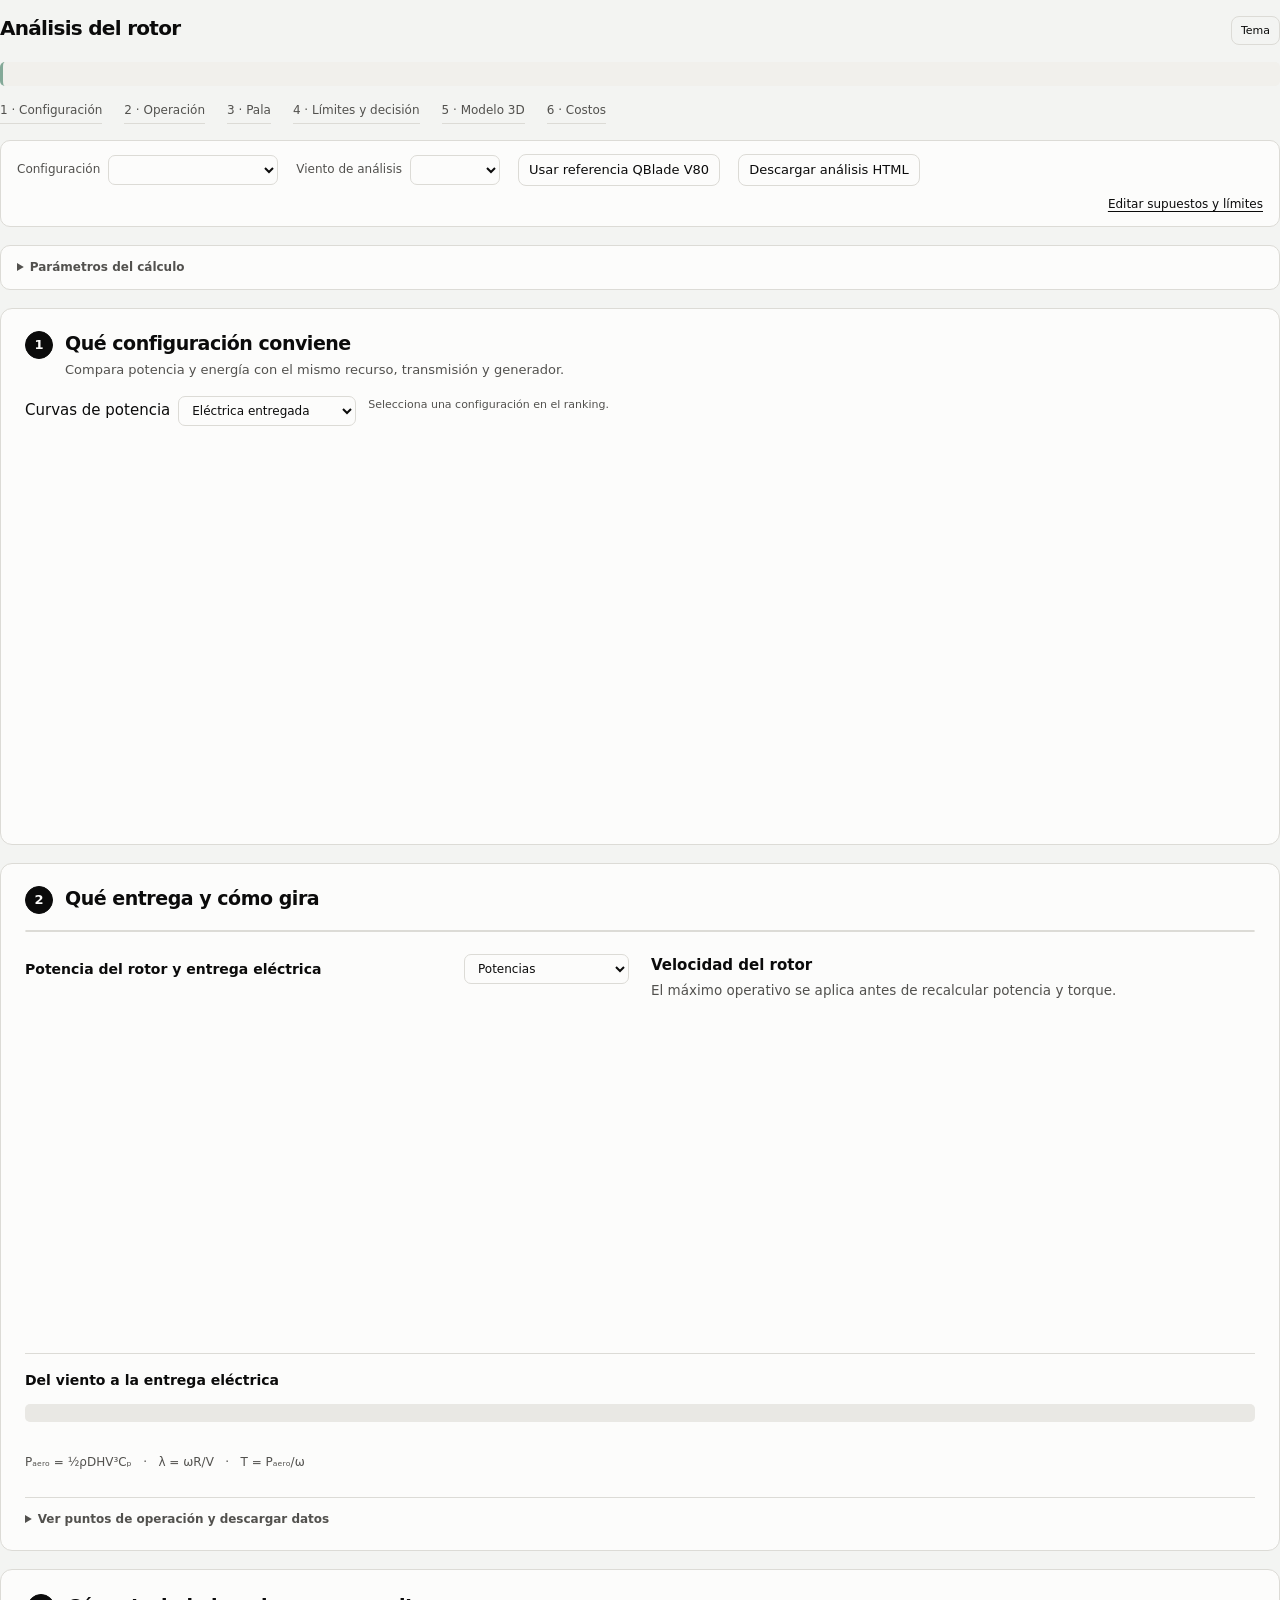
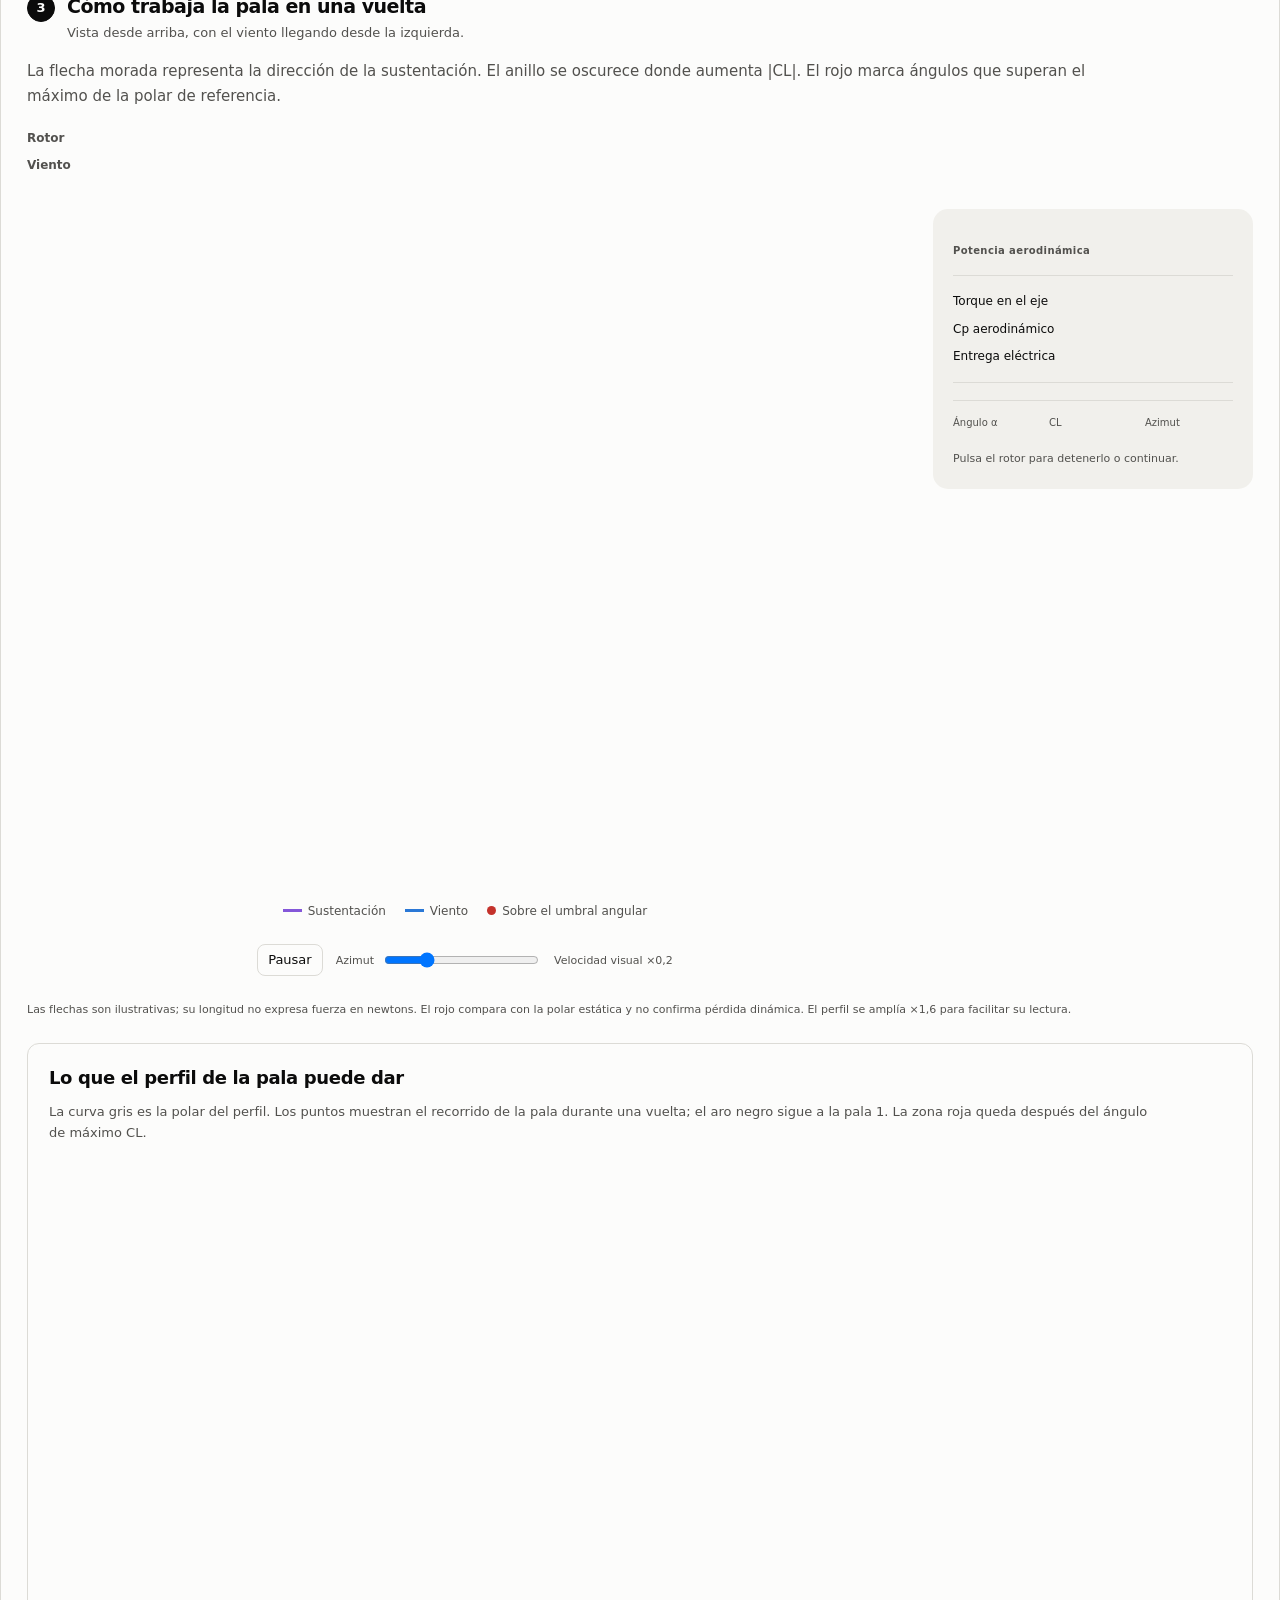
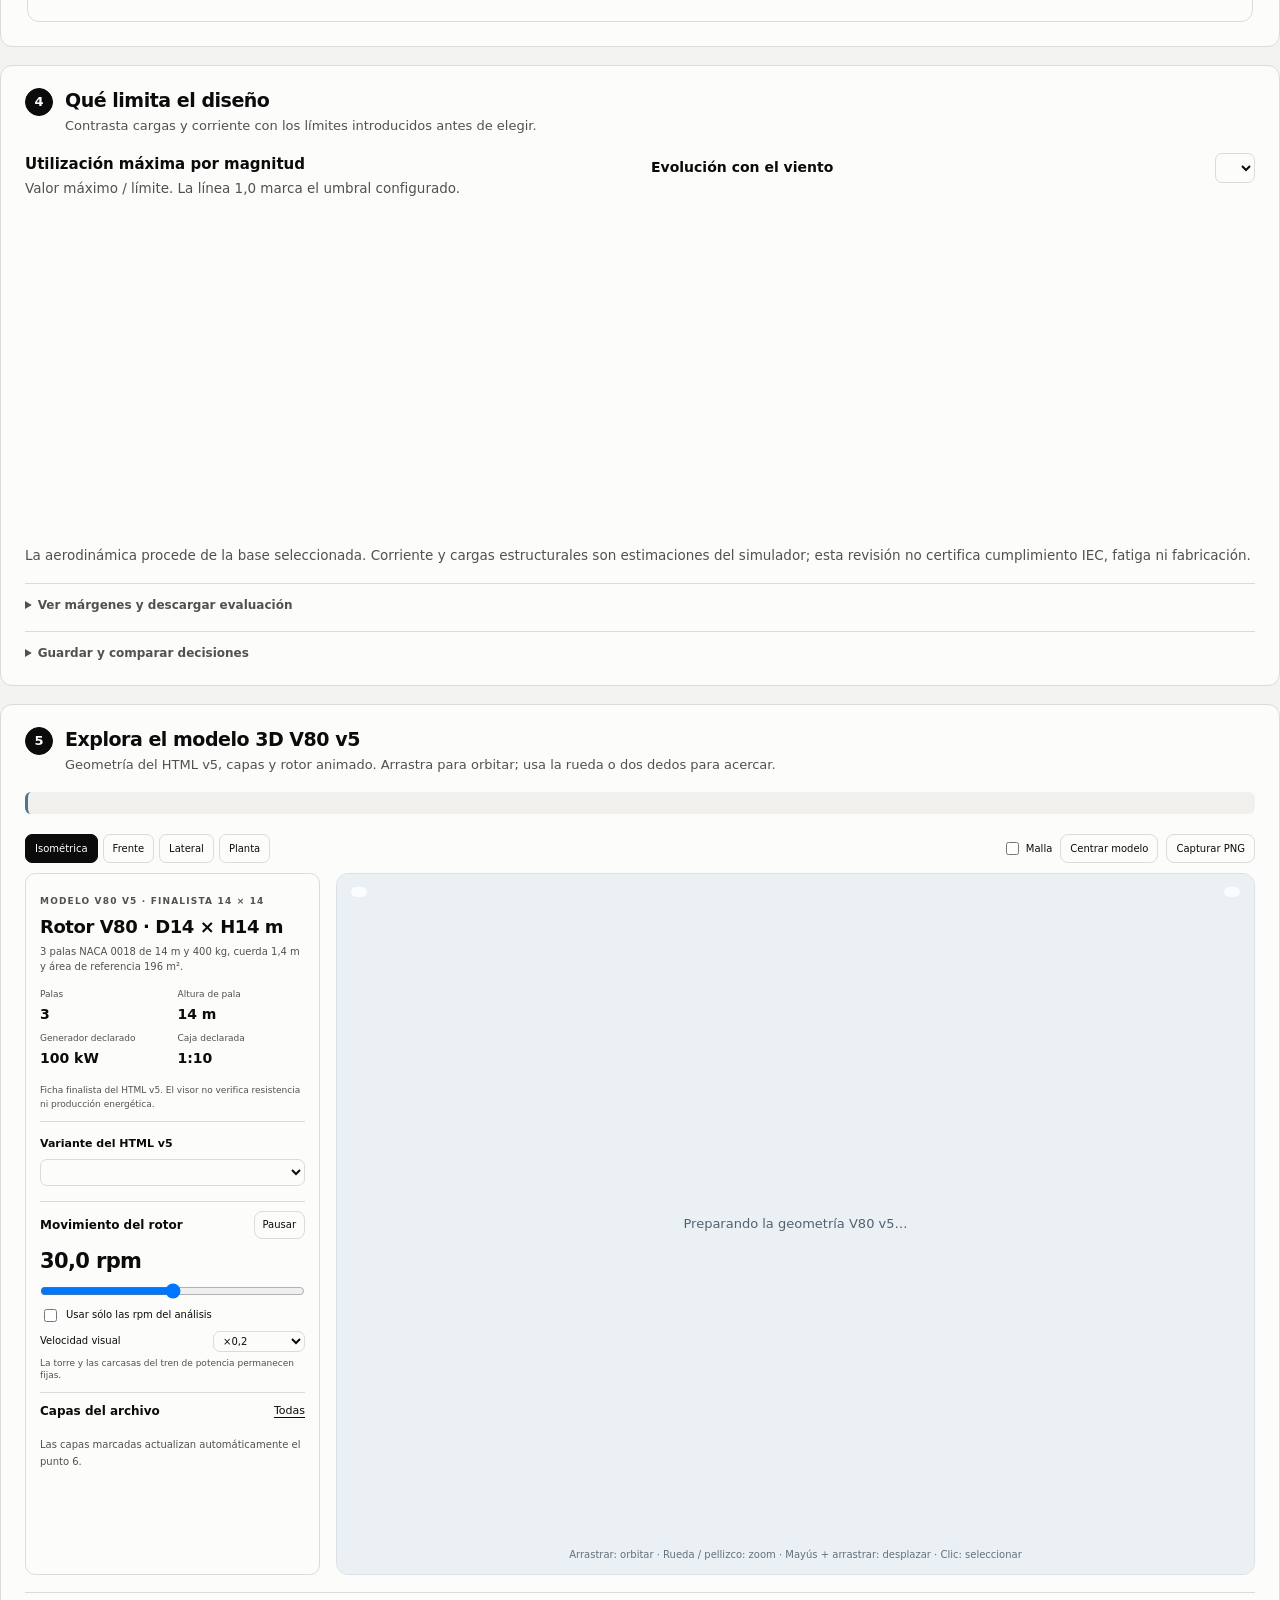
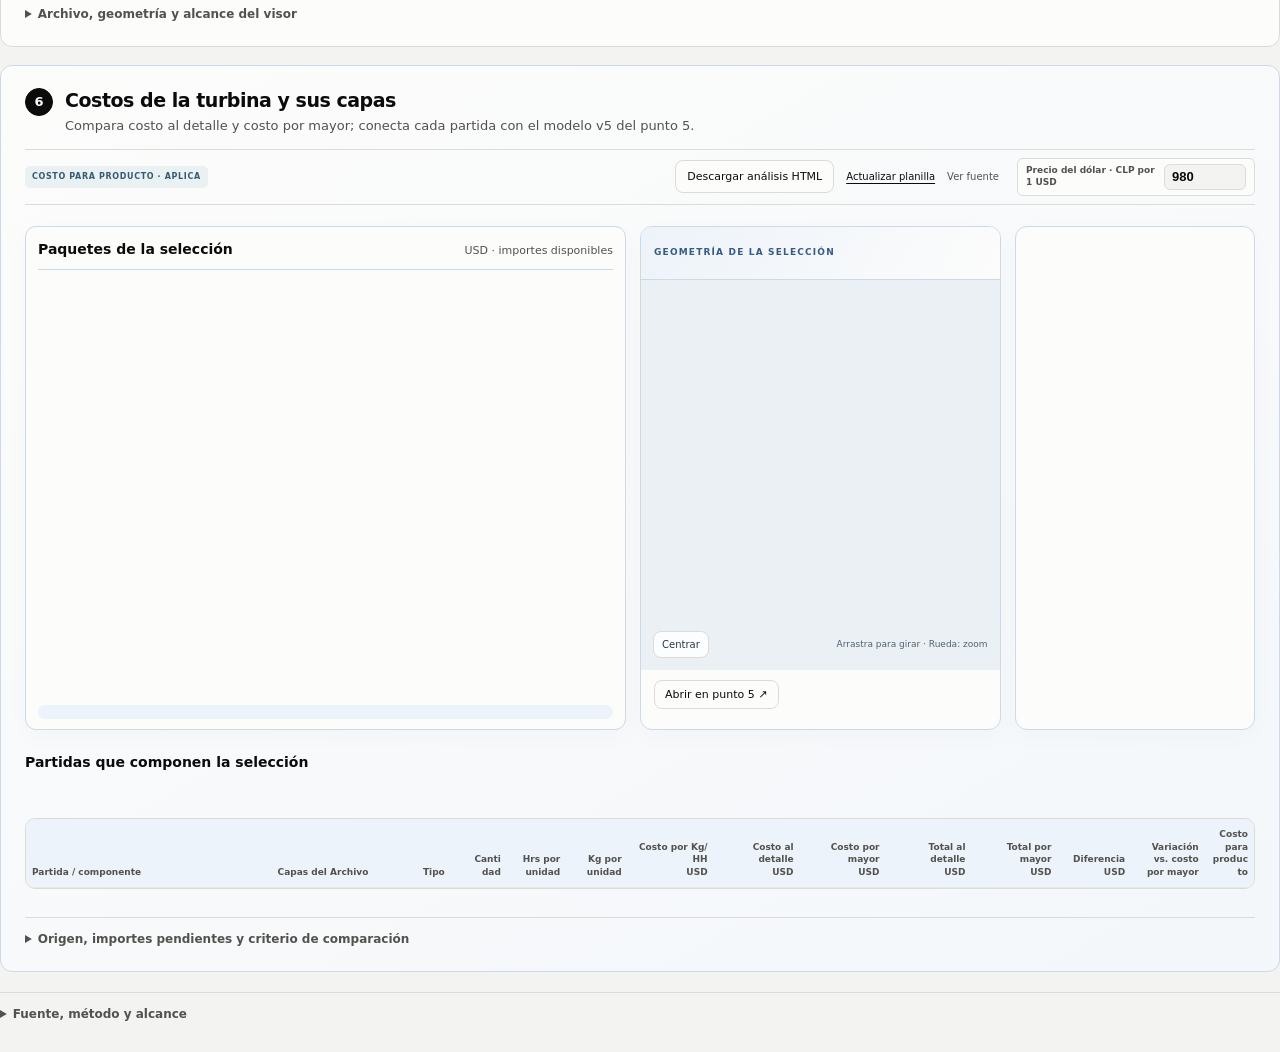
==== commit fd4dcf7d: "Agrega aislamiento lateral y navegación interactiva en HTML de costos" ====
--- a/assets/results_visualizer.html
+++ b/assets/results_visualizer.html
@@ -442,6 +442,8 @@
  #step-5 .ifc-isolation-controls{grid-template-columns:1fr 1fr}
  #step-5 .ifc-main{height:520px}
 }
+
+@media(min-width:701px){body.cost-dock-visible #step-6{padding-left:142px}}
 </style></head><body><div class="pagina">
 <div class="cabeza"><div><h2 class="results-title">Análisis del rotor</h2><p class="sub" id="contexto"></p></div><button class="btn" id="tema">Tema</button></div>
 <aside class="source-explanation"><span id="source-label"></span><p id="source-explanation"></p></aside>
@@ -452,7 +454,7 @@
 <section class="sequence-step" id="step-2"><div class="step-heading"><span class="step-number">2</span><div><h2>Qué entrega y cómo gira</h2><p id="operating-context"></p></div></div><div class="point-metrics" id="point-metrics"></div><div class="dos"><div><div class="plot-heading"><h3 id="power-title">Potencia del rotor y entrega eléctrica</h3><select id="power-view" aria-label="Magnitud de potencia"><option value="power">Potencias</option><option value="cp">Coeficientes Cp</option><option value="losses">Pérdidas y limitación</option></select></div><div class="leyenda" id="power-legend"></div><svg id="potencia" viewBox="0 0 520 300" role="img" aria-label="Potencia y conversión eléctrica"></svg></div><div><h3>Velocidad del rotor</h3><p class="nota">El máximo operativo se aplica antes de recalcular potencia y torque.</p><svg id="rpm" viewBox="0 0 520 300" role="img" aria-label="Giro del rotor frente al límite"></svg></div></div><div class="conversion"><div class="plot-heading"><h3>Del viento a la entrega eléctrica</h3><span id="conversion-caption"></span></div><div id="conversion-bar" class="conversion-bar" role="img" aria-label="Distribución de potencia eléctrica y pérdidas"></div><div id="conversion-legend" class="conversion-legend"></div></div><p class="equation-note">Pₐₑᵣₒ = ½ρDHV³Cₚ &nbsp; · &nbsp; λ = ωR/V &nbsp; · &nbsp; T = Pₐₑᵣₒ/ω</p><details class="technical-details" data-preserve><summary>Ver puntos de operación y descargar datos</summary><div class="barra"><label>Magnitudes <select id="ops-group"><option value="rotor">Rotor</option><option value="electrical">Generador y eléctrico</option><option value="structure">Cargas y estructura</option></select></label><button class="btn" id="download-operations">Descargar caso CSV</button><button class="btn" id="csv">Descargar todas las configuraciones</button></div><p class="nota">Una fila por viento. Selecciona una fila para cambiar el punto de análisis.</p><div class="tabla"><table id="operations-table"></table></div></details></section>
 <section class="sequence-step rotor-explainer" id="step-3"><div class="step-heading"><span class="step-number">3</span><div><h2>Cómo trabaja la pala en una vuelta</h2><p>Vista desde arriba, con el viento llegando desde la izquierda.</p></div></div><p class="rotor-intro">La flecha morada representa la dirección de la sustentación. El anillo se oscurece donde aumenta |CL|. El rojo marca ángulos que superan el máximo de la polar de referencia.</p><div class="rotor-selectors"><div class="rotor-choice-row"><span class="choice-label">Rotor</span><div id="rotor-chips" class="rotor-chips" role="group" aria-label="Comparar rotores"></div></div><div class="rotor-choice-row"><span class="choice-label">Viento</span><div id="wind-chips" class="rotor-chips" role="group" aria-label="Viento del análisis"></div></div></div><p class="nota rotor-data-source" id="azimuth-source"></p><div class="rotor-explainer-layout"><div class="rotor-stage"><svg id="planta" viewBox="-11 -10 22 20" role="img" aria-label="Rotor animado con anillo de intensidad de CL, viento y sustentación"></svg><div class="rotor-legend"><span><i class="legend-stroke lift-stroke"></i>Sustentación</span><span><i class="legend-stroke wind-stroke"></i>Viento</span><span><i class="legend-dot threshold-dot"></i>Sobre el umbral angular</span></div><div class="rotor-playback"><button class="btn" id="play">Pausar</button><label>Azimut <input id="azimut" type="range" min="0" max="359" value="90" aria-label="Azimut de pala 1"></label><span>Velocidad visual ×0,2</span></div></div><aside id="lectura" class="rotor-readout" aria-live="off"><p id="rotor-case" class="rotor-card-case"></p><span class="rotor-power-label">Potencia aerodinámica</span><div class="rotor-primary-power" id="rotor-power"></div><p class="rotor-speed" id="rotor-speed"></p><div class="rotor-card-metrics"><div><span>Torque en el eje</span><strong id="rotor-torque"></strong></div><div><span>Cp aerodinámico</span><strong id="rotor-cp"></strong></div><div><span>Entrega eléctrica</span><strong id="rotor-electric"></strong></div></div><p class="blade-position" id="blade-position"></p><p class="blade-explanation"><strong id="blade-status"></strong><span id="blade-explanation"></span></p><div class="blade-numbers"><div><span>Ángulo α</span><strong id="blade-alpha"></strong></div><div><span>CL</span><strong id="blade-cl"></strong></div><div><span>Azimut</span><strong id="blade-theta"></strong></div></div><p class="rotor-card-hint">Pulsa el rotor para detenerlo o continuar.</p></aside></div><p class="rotor-model-note">Las flechas son ilustrativas; su longitud no expresa fuerza en newtons. El rojo compara con la polar estática y no confirma pérdida dinámica. El perfil se amplía ×1,6 para facilitar su lectura.</p><div class="profile-card"><h3>Lo que el perfil de la pala puede dar</h3><p>La curva gris es la polar del perfil. Los puntos muestran el recorrido de la pala durante una vuelta; el aro negro sigue a la pala 1. La zona roja queda después del ángulo de máximo CL.</p><div id="polar-legend" class="profile-legend"></div><svg id="polar" viewBox="0 0 900 340" role="img" aria-label="Polar del perfil, trayectoria azimutal y marcador sincronizado de pala 1"></svg></div></section>
 <section class="sequence-step" id="step-4"><div class="step-heading"><span class="step-number">4</span><div><h2>Qué limita el diseño</h2><p>Contrasta cargas y corriente con los límites introducidos antes de elegir.</p></div></div><p class="respuesta" id="decision-summary"></p><div class="dos"><div><h3>Utilización máxima por magnitud</h3><p class="nota">Valor máximo / límite. La línea 1,0 marca el umbral configurado.</p><svg id="risk-bars" viewBox="0 0 620 400" role="img" aria-label="Utilización normalizada de límites de diseño"></svg></div><div><div class="plot-heading"><h3>Evolución con el viento</h3><select id="risk-metric" aria-label="Magnitud para revisar límites"></select></div><p class="nota" id="risk-description"></p><svg id="risk-curve" viewBox="0 0 520 300" role="img" aria-label="Utilización de un límite frente al viento"></svg></div></div><p class="nota">La aerodinámica procede de la base seleccionada. Corriente y cargas estructurales son estimaciones del simulador; esta revisión no certifica cumplimiento IEC, fatiga ni fabricación.</p><details class="technical-details" data-preserve><summary>Ver márgenes y descargar evaluación</summary><button class="btn" id="download-risks">Descargar evaluación CSV</button><div class="tabla"><table id="risks-table"></table></div></details><details class="technical-details" data-preserve><summary>Guardar y comparar decisiones</summary><div class="barra"><label>Nombre <input id="case-name" type="text" placeholder="Mi escenario" maxlength="100"></label><button class="btn" id="save-case">Guardar caso actual</button><button class="btn" id="export-cases">Descargar escenarios JSON</button><button class="btn" id="clear-cases">Vaciar comparación</button></div><p class="nota" id="saved-note"></p><svg id="saved-chart" viewBox="0 0 900 320" role="img" aria-label="Comparación de energía y torque entre escenarios guardados"></svg><div class="tabla"><table id="saved-table"></table></div></details></section>
-<section class="sequence-step ifc-step" id="step-5"><div class="step-heading"><span class="step-number">5</span><div><h2>Explora el modelo 3D V80 v5</h2><p>Geometría del HTML v5, capas y rotor animado. Arrastra para orbitar; usa la rueda o dos dedos para acercar.</p></div></div><div class="ifc-scope" id="ifc-scope"></div><div class="ifc-workspace"><div class="ifc-toolbar"><div class="ifc-views" role="group" aria-label="Vista de cámara"><button class="chip" data-ifc-camera="iso" aria-pressed="true">Isométrica</button><button class="chip" data-ifc-camera="front">Frente</button><button class="chip" data-ifc-camera="side">Lateral</button><button class="chip" data-ifc-camera="top">Planta</button></div><div class="ifc-display-controls"><label><input id="ifc-wireframe" type="checkbox"> Malla</label><button class="btn" id="ifc-fit">Centrar modelo</button><button class="btn" id="ifc-snapshot">Capturar PNG</button></div></div><aside class="ifc-sidebar"><div class="ifc-model-card"><span class="ifc-eyebrow">MODELO V80 V5 · FINALISTA 14 × 14</span><h3>Rotor V80 · D14 × H14 m</h3><p>3 palas NACA 0018 de 14 m y 400 kg, cuerda 1,4 m y área de referencia 196 m².</p><div class="ifc-facts"><div><span>Palas</span><strong>3</strong></div><div><span>Altura de pala</span><strong>14 m</strong></div><div><span>Generador declarado</span><strong>100 kW</strong></div><div><span>Caja declarada</span><strong>1:10</strong></div></div><p class="ifc-proposal">Ficha finalista del HTML v5. El visor no verifica resistencia ni producción energética.</p></div><div class="ifc-variant"><label for="model-offer">Variante del HTML v5</label><select id="model-offer"></select><p id="model-offer-note"></p></div><div class="ifc-motion"><div class="ifc-control-heading"><h4>Movimiento del rotor</h4><button class="btn" id="ifc-play" type="button">Pausar</button></div><div class="ifc-rpm-value" id="ifc-rpm-label">30,0 rpm</div><input id="ifc-rpm" type="range" min="0" max="60" step=".5" value="30" aria-label="Velocidad de giro del modelo IFC"><label class="ifc-check"><input id="ifc-follow-rpm" type="checkbox"> Usar sólo las rpm del análisis</label><label class="ifc-inline-label">Velocidad visual <select id="ifc-time-scale"><option value=".1">×0,1</option><option value=".2" selected>×0,2</option><option value=".5">×0,5</option><option value="1">Tiempo real</option></select></label><p>La torre y las carcasas del tren de potencia permanecen fijas.</p></div><div class="ifc-layer-panel"><div class="ifc-control-heading"><h4>Capas del archivo</h4><button class="text-button" id="ifc-all-layers">Todas</button></div><p class="model-weight-note">Las capas marcadas actualizan automáticamente el punto 6.</p><div id="ifc-layers"></div><div class="ifc-isolation-controls" role="group" aria-label="Aislar conjuntos de la turbina"><button class="btn" id="ifc-rotor-only" type="button" aria-pressed="false">Aislar rotor</button><button class="btn" id="ifc-tower-only" type="button" aria-pressed="false">Aislar torre</button><button class="btn" id="ifc-foundation-only" type="button" aria-pressed="false">Aislar fundación y morteros</button><button class="btn" id="ifc-reset-layers" type="button">Restablecer</button></div></div></aside><div class="ifc-main"><div id="ifc-viewport" class="ifc-viewport"><canvas id="ifc-canvas" aria-label="Modelo 3D V80 v5 de torre y rotor" tabindex="0"></canvas><div class="ifc-loading" id="ifc-loading">Preparando la geometría V80 v5…</div><div class="ifc-view-hud"><span id="ifc-view-stats"></span><span id="ifc-live-motion"></span></div><div class="ifc-canvas-hint">Arrastrar: orbitar · Rueda / pellizco: zoom · Mayús + arrastrar: desplazar · Clic: seleccionar</div></div></div></div><details class="technical-details" data-preserve><summary>Archivo, geometría y alcance del visor</summary><p id="ifc-file-info"></p><p id="model-source-cost-note"></p><p>Se extraen GEO_B64 y META del HTML v5 sin ejecutar sus scripts. Se conservan los prototipos, colores y transformaciones de sus instancias. Los grupos de torre ya vienen unidos en mallas: el número de mallas no equivale a cantidad de piezas físicas. Giran las capas «Rotor: …» alrededor del eje vertical; los apoyos, la torre y el tren de potencia exterior permanecen fijos. El giro es una animación cinemática: no realiza cálculo aeroelástico, de interferencias, de resistencia ni de costos.</p><p>Al sincronizar rpm, se toma únicamente la velocidad angular del análisis como referencia visual. No se transfieren al modelo D14 × H14 las curvas de potencia ni la energía del estudio D12 × H16.</p></details></section>
+<section class="sequence-step ifc-step" id="step-5"><div class="step-heading"><span class="step-number">5</span><div><h2>Explora el modelo 3D V80 v5</h2><p>Geometría del HTML v5, capas y rotor animado. Arrastra para orbitar; usa la rueda o dos dedos para acercar.</p></div></div><div class="ifc-scope" id="ifc-scope"></div><div class="ifc-workspace"><div class="ifc-toolbar"><div class="ifc-views" role="group" aria-label="Vista de cámara"><button class="chip" data-ifc-camera="iso" aria-pressed="true">Isométrica</button><button class="chip" data-ifc-camera="front">Frente</button><button class="chip" data-ifc-camera="side">Lateral</button><button class="chip" data-ifc-camera="top">Planta</button></div><div class="ifc-display-controls"><label><input id="ifc-wireframe" type="checkbox"> Malla</label><button class="btn" id="ifc-fit">Centrar modelo</button><button class="btn" id="ifc-snapshot">Capturar PNG</button></div></div><aside class="ifc-sidebar"><div class="ifc-model-card"><span class="ifc-eyebrow">MODELO V80 V5 · FINALISTA 14 × 14</span><h3>Rotor V80 · D14 × H14 m</h3><p>3 palas NACA 0018 de 14 m y 400 kg, cuerda 1,4 m y área de referencia 196 m².</p><div class="ifc-facts"><div><span>Palas</span><strong>3</strong></div><div><span>Altura de pala</span><strong>14 m</strong></div><div><span>Generador declarado</span><strong>100 kW</strong></div><div><span>Caja declarada</span><strong>1:10</strong></div></div><p class="ifc-proposal">Ficha finalista del HTML v5. El visor no verifica resistencia ni producción energética.</p></div><div class="ifc-variant"><label for="model-offer">Variante del HTML v5</label><select id="model-offer"></select><p id="model-offer-note"></p></div><div class="ifc-motion"><div class="ifc-control-heading"><h4>Movimiento del rotor</h4><button class="btn" id="ifc-play" type="button">Pausar</button></div><div class="ifc-rpm-value" id="ifc-rpm-label">30,0 rpm</div><input id="ifc-rpm" type="range" min="0" max="60" step=".5" value="30" aria-label="Velocidad de giro del modelo IFC"><label class="ifc-check"><input id="ifc-follow-rpm" type="checkbox"> Usar sólo las rpm del análisis</label><label class="ifc-inline-label">Velocidad visual <select id="ifc-time-scale"><option value=".1">×0,1</option><option value=".2" selected>×0,2</option><option value=".5">×0,5</option><option value="1">Tiempo real</option></select></label><p>La torre y las carcasas del tren de potencia permanecen fijas.</p></div><div class="ifc-layer-panel"><div class="ifc-control-heading"><h4>Capas del archivo</h4><button class="text-button" id="ifc-all-layers">Todas</button></div><p class="model-weight-note">Las capas marcadas actualizan automáticamente el punto 6.</p><div id="ifc-layers"></div></div></aside><div class="ifc-main"><div id="ifc-viewport" class="ifc-viewport"><canvas id="ifc-canvas" aria-label="Modelo 3D V80 v5 de torre y rotor" tabindex="0"></canvas><div class="ifc-loading" id="ifc-loading">Preparando la geometría V80 v5…</div><div class="ifc-view-hud"><span id="ifc-view-stats"></span><span id="ifc-live-motion"></span></div><div class="ifc-canvas-hint">Arrastrar: orbitar · Rueda / pellizco: zoom · Mayús + arrastrar: desplazar · Clic: seleccionar</div></div></div></div><details class="technical-details" data-preserve><summary>Archivo, geometría y alcance del visor</summary><p id="ifc-file-info"></p><p id="model-source-cost-note"></p><p>Se extraen GEO_B64 y META del HTML v5 sin ejecutar sus scripts. Se conservan los prototipos, colores y transformaciones de sus instancias. Los grupos de torre ya vienen unidos en mallas: el número de mallas no equivale a cantidad de piezas físicas. Giran las capas «Rotor: …» alrededor del eje vertical; los apoyos, la torre y el tren de potencia exterior permanecen fijos. El giro es una animación cinemática: no realiza cálculo aeroelástico, de interferencias, de resistencia ni de costos.</p><p>Al sincronizar rpm, se toma únicamente la velocidad angular del análisis como referencia visual. No se transfieren al modelo D14 × H14 las curvas de potencia ni la energía del estudio D12 × H16.</p></details></section>
 
 <section class="sequence-step cost-step" id="step-6"><div class="step-heading"><span class="step-number">6</span><div><h2 id="cost-section-title">Costos de la turbina y sus capas</h2><p>Compara costo al detalle y costo por mayor; conecta cada partida con el modelo v5 del punto 5.</p></div></div><div class="cost-header-tools"><div class="cost-source-line"><span class="cost-source-badge">COSTO PARA PRODUCTO · APLICA</span><span id="cost-sync-status"></span><button class="btn" id="cost-export-html" type="button">Descargar análisis HTML</button><button class="text-button" id="cost-refresh">Actualizar planilla</button><a id="cost-source-link" target="_blank" rel="noopener">Ver fuente</a></div><div class="cost-utility-bar"><label class="cost-fx-control" for="cost-dollar-rate"><span>Precio del dólar · CLP por 1 USD</span><input id="cost-dollar-rate" type="number" min="1" max="10000" step="any" value="980" inputmode="decimal"><small>Costos en USD · tipo de cambio editable</small></label></div></div><div class="cost-controls" hidden aria-hidden="true"><label>Referencia del proyecto<select id="cost-milestone"></select></label><label>Capa del modelo<select id="cost-layer"></select></label><label>Paquete / línea<select id="cost-package"></select></label><label>Buscar partida<input id="cost-search" type="search" placeholder="ID, componente o actividad…"></label><button class="btn" id="cost-export">Descargar costos CSV</button></div><p class="cost-scope" id="cost-scope"></p><div class="cost-metrics" id="cost-metrics"></div><section id="cost-assembly-kpis" class="cost-assembly-kpis" hidden aria-label="Costos de rotor, torre y fundación"><div class="cost-assembly-heading"><h3>Rotor, torre y fundación</h3><span id="cost-assembly-base"></span></div><div id="cost-assembly-grid" class="cost-assembly-grid"></div><p id="cost-assembly-note" class="cost-assembly-note"></p></section><div class="cost-analysis cost-focus-layout"><div class="cost-detail-main"><div class="cost-chart-card"><div class="plot-heading"><h3 id="cost-chart-title">Paquetes de la selección</h3><span>USD · importes disponibles</span></div><div class="cost-chart-navigation"><button id="cost-chart-back" class="cost-chart-back" type="button" hidden>← Atrás</button><p id="cost-chart-context" class="cost-chart-context"></p></div><div id="cost-layer-chart" class="cost-layer-chart"></div><p class="chart-hint" id="cost-chart-hint"></p></div><div class="cost-table-heading"><h3>Partidas que componen la selección</h3><span id="cost-table-count"></span></div><p id="cost-table-basis" class="cost-table-basis"></p><div class="cost-table-wrap"><table id="cost-table"><thead><tr><th>Partida / componente</th><th>Capas del Archivo</th><th>Tipo</th><th>Cantidad</th><th>Hrs por unidad</th><th>Kg por unidad</th><th>Costo por Kg/ HH<br>USD</th><th>Costo al detalle<br>USD</th><th>Costo por mayor<br>USD</th><th>Total al detalle<br>USD</th><th>Total por mayor<br>USD</th><th>Diferencia<br>USD</th><th>Variación<br>vs. costo por mayor</th><th>Costo para producto</th></tr></thead><tbody></tbody></table></div></div><aside class="cost-preview-card"><div class="cost-preview-heading"><span class="ifc-eyebrow">GEOMETRÍA DE LA SELECCIÓN</span><h3 id="cost-preview-title"></h3><p id="cost-preview-note"></p></div><div id="cost-preview-viewport"><canvas id="cost-preview-canvas" tabindex="0" aria-label="Vista 3D de la capa seleccionada en costos"></canvas><div id="cost-preview-empty" hidden>Selecciona una capa con geometría del modelo v5.</div><div id="cost-preview-tools"><button class="btn" id="cost-preview-reset" type="button">Centrar</button><span>Arrastra para girar · Rueda: zoom</span></div></div><div class="cost-preview-footer"><button id="cost-preview-open" class="btn" type="button">Abrir en punto 5 ↗</button><div id="cost-layer-selection"></div></div></aside><aside class="cost-weights-card" aria-label="Pesos declarados del HTML v5"><div id="cost-model-weights"></div></aside></div><p id="cost-empty" class="nota" hidden>No hay partidas que coincidan con estos filtros.</p><details class="technical-details" data-preserve><summary>Origen, importes pendientes y criterio de comparación</summary><p id="cost-audit"></p><p>Se incluyen exclusivamente las filas «Aplica» de la pestaña Costos. Los importes de origen se conservan en CLP y se muestran en USD, divididos por el precio del dólar seleccionado; no se multiplican de nuevo por Cantidad ni por las piezas IFC, ni se recalculan descuentos. «Costo al detalle» corresponde al campo de origen «Presupuesto vigente» y «Costo por mayor» al campo «Comercial anterior». Se conservan sus importes publicados. Los valores calculados por cantidad se muestran en Costo al detalle y Costo por mayor; el costo por mayor conserva la referencia de la fuente.</p><p>«Sin dato» permanece pendiente y no equivale a cero. Los totales suman sólo los importes disponibles. La diferencia comparable utiliza únicamente partidas con ambos importes. Una capa sin partidas vinculadas no significa que sea gratuita.</p><p>Las referencias pertenecen a otro proyecto y requieren confirmar alcance, cantidades, impuestos y cotizaciones para esta configuración D14 × H14. Los costos declarados en el HTML v5 no se suman a estos presupuestos. Ocultar una capa en el punto 5 cambia la vista, no elimina su costo.</p><p id="cost-unit-methodology">Costo al detalle y Costo por mayor = total publicado / cantidad fuente. Costo por Kg/ HH muestra directamente Presupuesto referencia de la pestaña Costos, dividido únicamente por el tipo de cambio CLP/USD seleccionado. Si falta ese dato en la fuente, se muestra «Sin dato». Los totales publicados se conservan. Los promedios del pie se ponderan por cantidad y se separan por criterio; el valor físico se pondera por kg u horas, sin mezclar ambas unidades.</p><button id="cost-reset-mapping" class="text-button">Restablecer asignaciones locales</button></details></section>
 
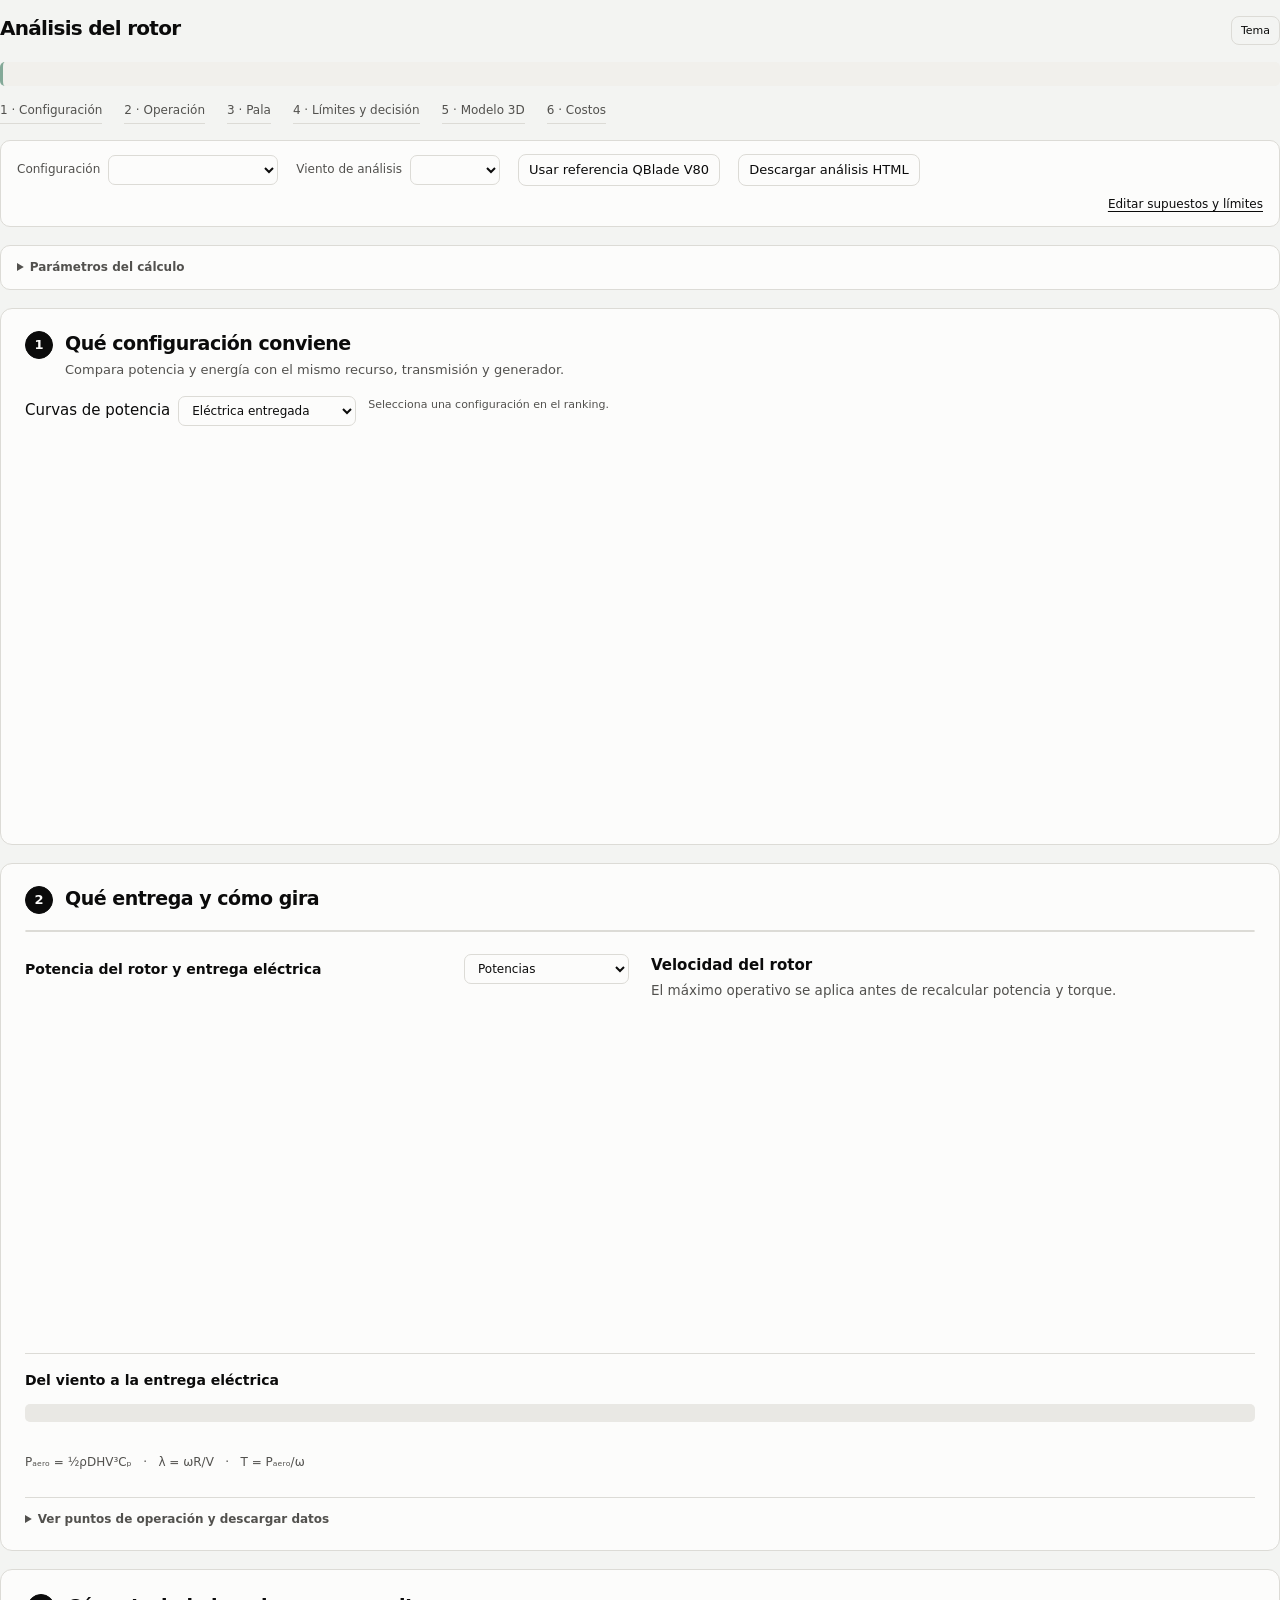
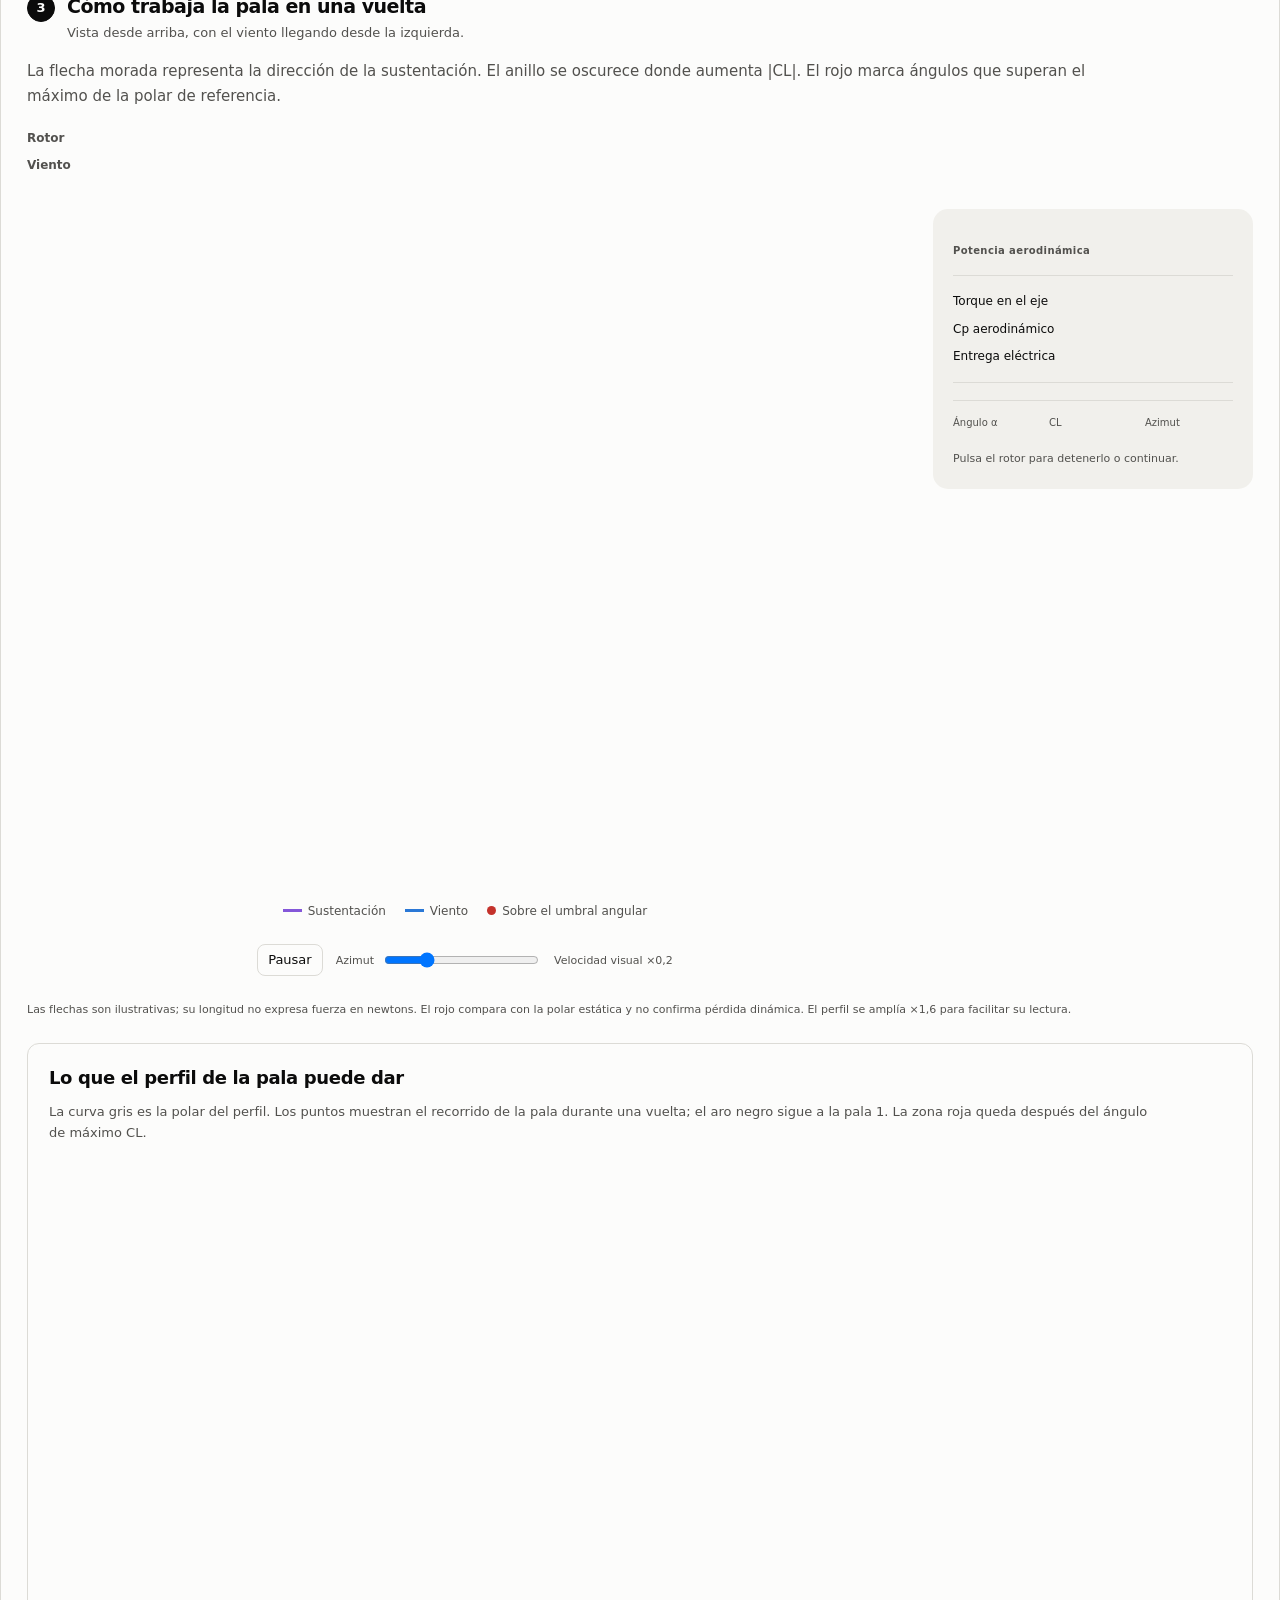
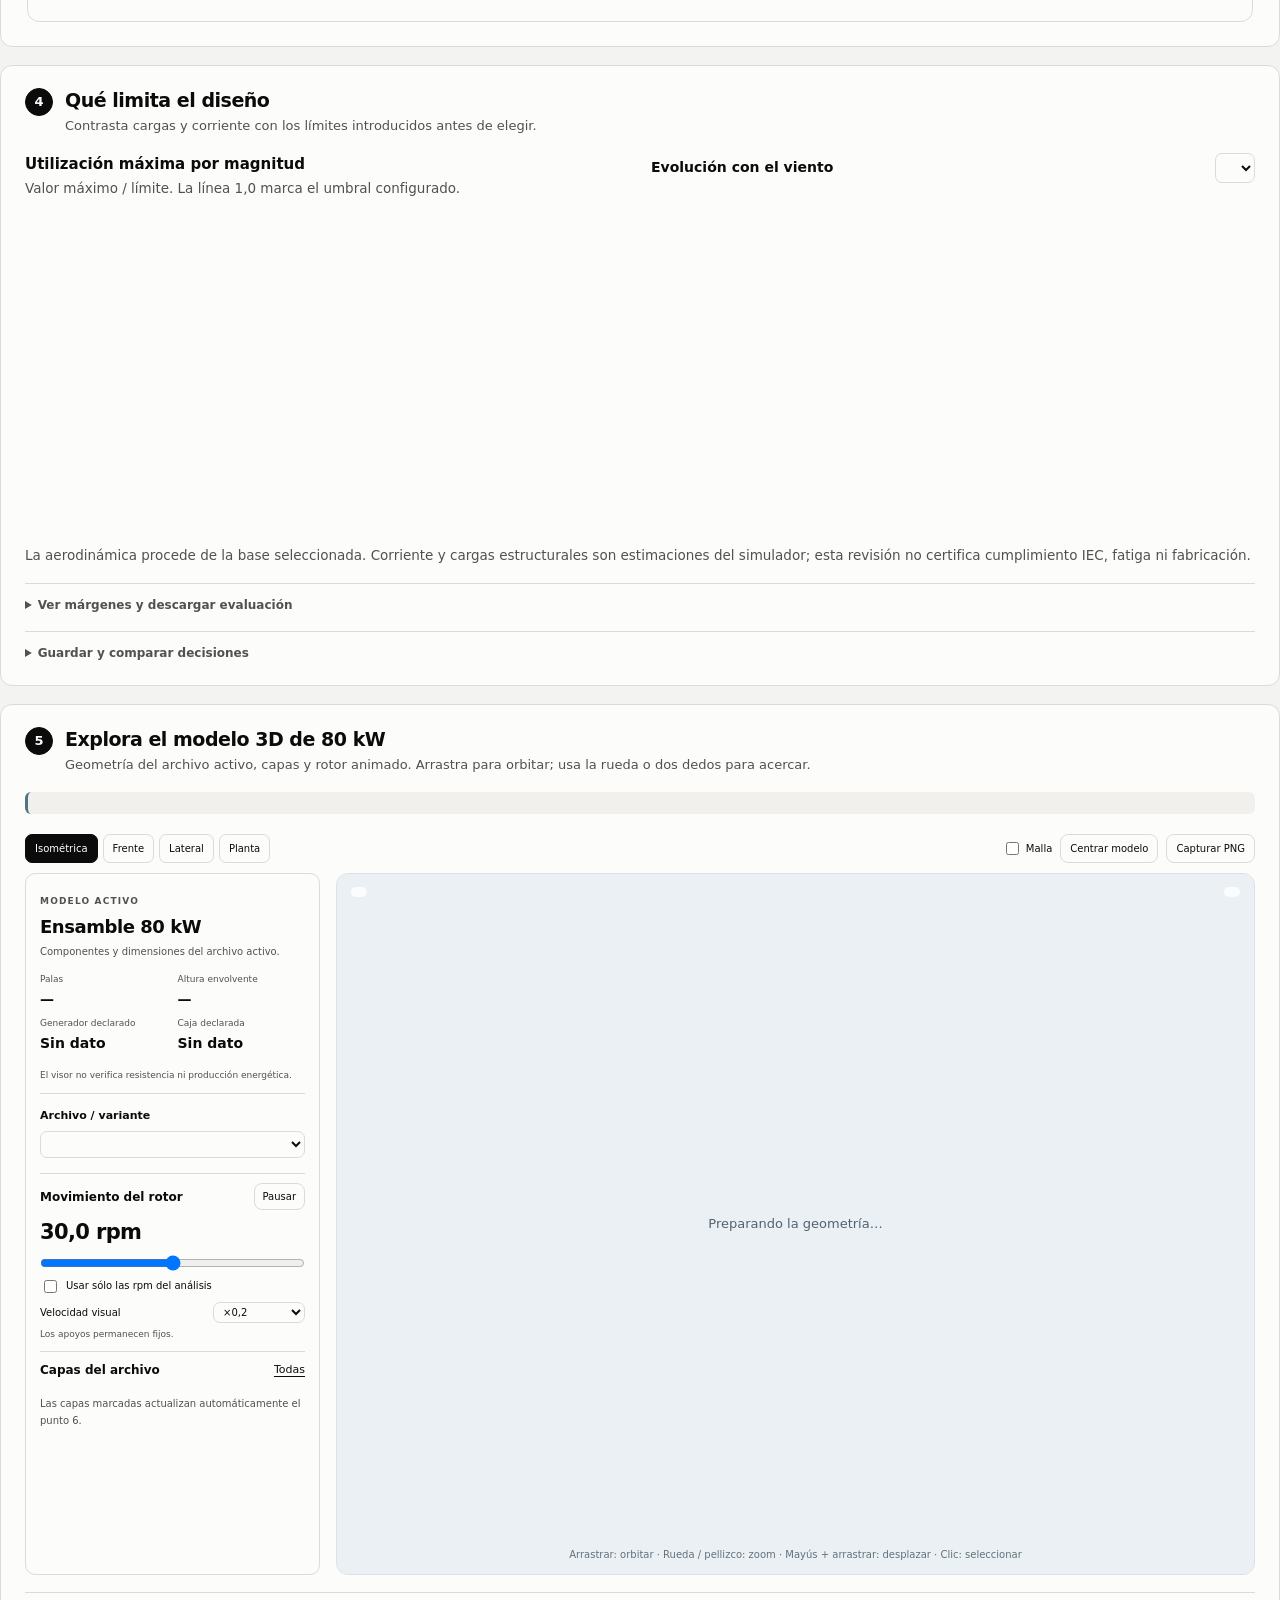
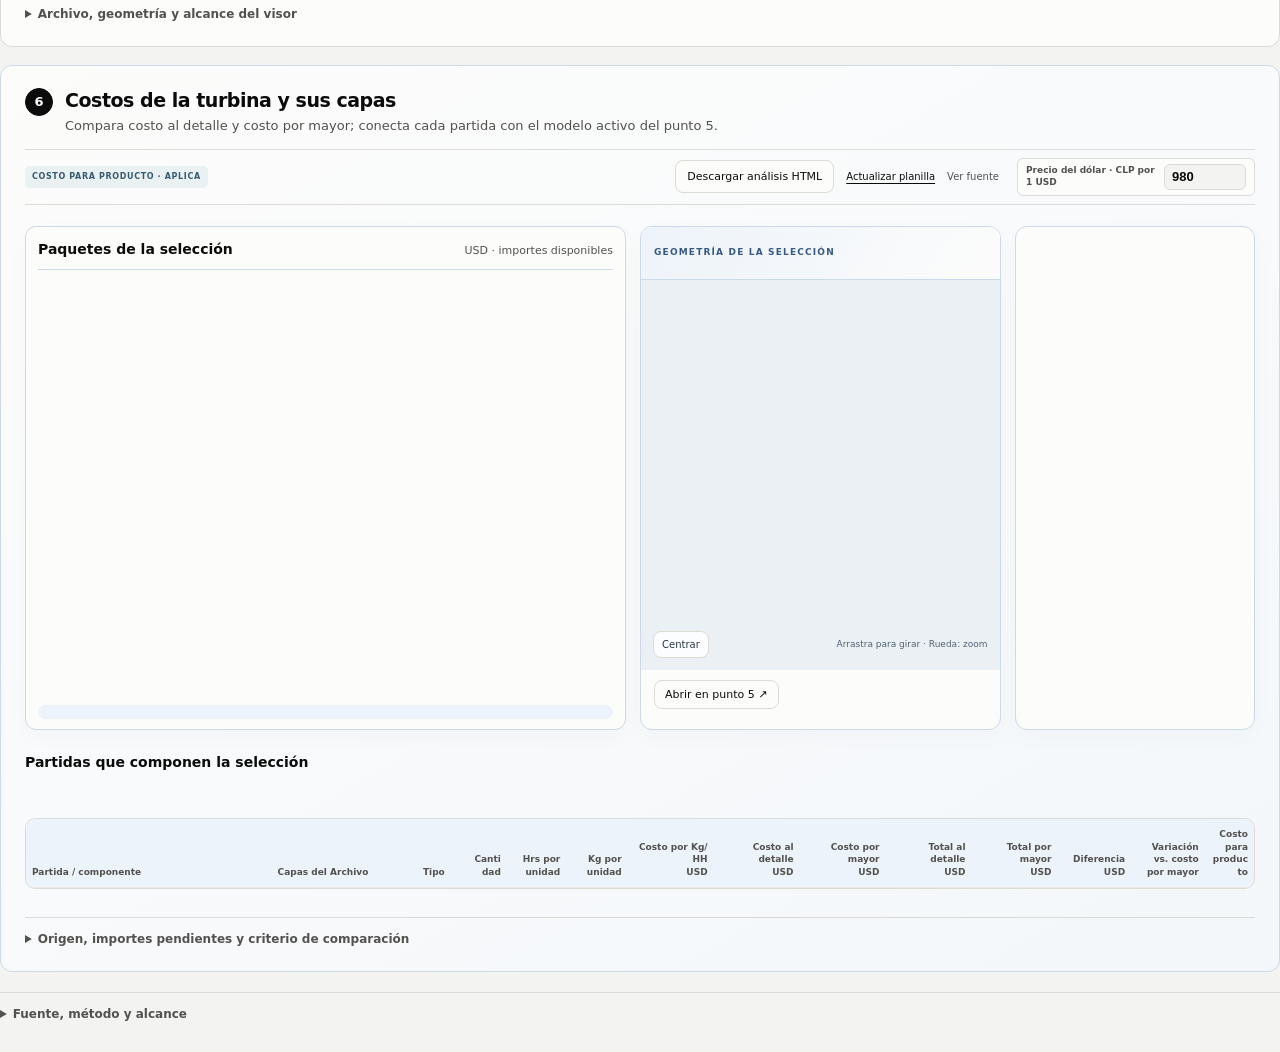
==== commit 0c1cd56c: "Reemplaza modelo de 80 kW por el ensamblaje IFC suministrado" ====
--- a/assets/results_visualizer.html
+++ b/assets/results_visualizer.html
@@ -443,7 +443,27 @@
  #step-5 .ifc-main{height:520px}
 }
 
-@media(min-width:701px){body.cost-dock-visible #step-6{padding-left:142px}}
+
+/* One chart heading, one compact legend and the two comparison selectors. */
+.cost-focus-layout .cost-board-chart{border:0;border-radius:0;box-shadow:none;background:transparent;padding:0;margin:0}
+.cost-focus-layout .cost-board-top{display:flex;align-items:center;justify-content:space-between;gap:8px 14px;flex-wrap:wrap;padding:0 0 9px;margin:0;border-bottom:1px solid var(--line)}
+.cost-focus-layout .cost-board-top .cost-board-legend{flex:1 1 210px;border:0;padding:0;margin:0;gap:8px 14px;font-size:9px}
+.cost-focus-layout .cost-board-top .cost-donut-switch{flex:none;margin:0}
+.cost-focus-layout .cost-board-top .cost-donut-switch button{padding:5px 8px;font-size:10px}
+.cost-focus-layout .cost-chart-navigation{margin:8px 0 10px;gap:8px}
+.cost-focus-layout .cost-chart-context{margin:0;font-size:10px}
+@media(max-width:600px){.cost-focus-layout .cost-board-top{gap:8px}.cost-focus-layout .cost-board-top .cost-board-legend{flex-basis:100%}.cost-focus-layout .cost-board-top .cost-donut-switch{margin-left:auto}}
+
+/* Mass of the three assemblies and their sum, always in one horizontal row. */
+.cost-focus-layout .cost-weights-card .model-weight-summary.model-assembly-summary{container-type:inline-size;grid-template-columns:repeat(4,minmax(0,1fr));gap:4px;border:0;border-radius:0;overflow:visible;margin-bottom:10px}
+.cost-focus-layout .cost-weights-card .model-assembly-summary>div{min-width:0;padding:7px 1px;border:1px solid var(--line);border-radius:5px;background:var(--surface2);text-align:center}
+.cost-focus-layout .cost-weights-card .model-assembly-summary>div[data-mass-group=total]{background:var(--surface);border-color:#adb8b0}
+.cost-focus-layout .cost-weights-card .model-assembly-summary span{font-size:clamp(6.5px,2.5cqw,8px);line-height:1.3;white-space:nowrap;margin-bottom:4px}
+.cost-focus-layout .cost-weights-card .model-assembly-summary strong{font-size:clamp(7px,3.6cqw,12px);line-height:1.3;letter-spacing:-.025em;white-space:nowrap;overflow-wrap:normal}
+.cost-focus-layout .cost-weights-card .model-single-mass{grid-template-columns:1fr}
+
+.cost-assembly-grid[data-columns="2"]{grid-template-columns:repeat(2,minmax(0,1fr))}
+@media(max-width:600px){.cost-assembly-grid[data-columns="2"]{grid-template-columns:1fr}}
 </style></head><body><div class="pagina">
 <div class="cabeza"><div><h2 class="results-title">Análisis del rotor</h2><p class="sub" id="contexto"></p></div><button class="btn" id="tema">Tema</button></div>
 <aside class="source-explanation"><span id="source-label"></span><p id="source-explanation"></p></aside>
@@ -454,15 +474,15 @@
 <section class="sequence-step" id="step-2"><div class="step-heading"><span class="step-number">2</span><div><h2>Qué entrega y cómo gira</h2><p id="operating-context"></p></div></div><div class="point-metrics" id="point-metrics"></div><div class="dos"><div><div class="plot-heading"><h3 id="power-title">Potencia del rotor y entrega eléctrica</h3><select id="power-view" aria-label="Magnitud de potencia"><option value="power">Potencias</option><option value="cp">Coeficientes Cp</option><option value="losses">Pérdidas y limitación</option></select></div><div class="leyenda" id="power-legend"></div><svg id="potencia" viewBox="0 0 520 300" role="img" aria-label="Potencia y conversión eléctrica"></svg></div><div><h3>Velocidad del rotor</h3><p class="nota">El máximo operativo se aplica antes de recalcular potencia y torque.</p><svg id="rpm" viewBox="0 0 520 300" role="img" aria-label="Giro del rotor frente al límite"></svg></div></div><div class="conversion"><div class="plot-heading"><h3>Del viento a la entrega eléctrica</h3><span id="conversion-caption"></span></div><div id="conversion-bar" class="conversion-bar" role="img" aria-label="Distribución de potencia eléctrica y pérdidas"></div><div id="conversion-legend" class="conversion-legend"></div></div><p class="equation-note">Pₐₑᵣₒ = ½ρDHV³Cₚ &nbsp; · &nbsp; λ = ωR/V &nbsp; · &nbsp; T = Pₐₑᵣₒ/ω</p><details class="technical-details" data-preserve><summary>Ver puntos de operación y descargar datos</summary><div class="barra"><label>Magnitudes <select id="ops-group"><option value="rotor">Rotor</option><option value="electrical">Generador y eléctrico</option><option value="structure">Cargas y estructura</option></select></label><button class="btn" id="download-operations">Descargar caso CSV</button><button class="btn" id="csv">Descargar todas las configuraciones</button></div><p class="nota">Una fila por viento. Selecciona una fila para cambiar el punto de análisis.</p><div class="tabla"><table id="operations-table"></table></div></details></section>
 <section class="sequence-step rotor-explainer" id="step-3"><div class="step-heading"><span class="step-number">3</span><div><h2>Cómo trabaja la pala en una vuelta</h2><p>Vista desde arriba, con el viento llegando desde la izquierda.</p></div></div><p class="rotor-intro">La flecha morada representa la dirección de la sustentación. El anillo se oscurece donde aumenta |CL|. El rojo marca ángulos que superan el máximo de la polar de referencia.</p><div class="rotor-selectors"><div class="rotor-choice-row"><span class="choice-label">Rotor</span><div id="rotor-chips" class="rotor-chips" role="group" aria-label="Comparar rotores"></div></div><div class="rotor-choice-row"><span class="choice-label">Viento</span><div id="wind-chips" class="rotor-chips" role="group" aria-label="Viento del análisis"></div></div></div><p class="nota rotor-data-source" id="azimuth-source"></p><div class="rotor-explainer-layout"><div class="rotor-stage"><svg id="planta" viewBox="-11 -10 22 20" role="img" aria-label="Rotor animado con anillo de intensidad de CL, viento y sustentación"></svg><div class="rotor-legend"><span><i class="legend-stroke lift-stroke"></i>Sustentación</span><span><i class="legend-stroke wind-stroke"></i>Viento</span><span><i class="legend-dot threshold-dot"></i>Sobre el umbral angular</span></div><div class="rotor-playback"><button class="btn" id="play">Pausar</button><label>Azimut <input id="azimut" type="range" min="0" max="359" value="90" aria-label="Azimut de pala 1"></label><span>Velocidad visual ×0,2</span></div></div><aside id="lectura" class="rotor-readout" aria-live="off"><p id="rotor-case" class="rotor-card-case"></p><span class="rotor-power-label">Potencia aerodinámica</span><div class="rotor-primary-power" id="rotor-power"></div><p class="rotor-speed" id="rotor-speed"></p><div class="rotor-card-metrics"><div><span>Torque en el eje</span><strong id="rotor-torque"></strong></div><div><span>Cp aerodinámico</span><strong id="rotor-cp"></strong></div><div><span>Entrega eléctrica</span><strong id="rotor-electric"></strong></div></div><p class="blade-position" id="blade-position"></p><p class="blade-explanation"><strong id="blade-status"></strong><span id="blade-explanation"></span></p><div class="blade-numbers"><div><span>Ángulo α</span><strong id="blade-alpha"></strong></div><div><span>CL</span><strong id="blade-cl"></strong></div><div><span>Azimut</span><strong id="blade-theta"></strong></div></div><p class="rotor-card-hint">Pulsa el rotor para detenerlo o continuar.</p></aside></div><p class="rotor-model-note">Las flechas son ilustrativas; su longitud no expresa fuerza en newtons. El rojo compara con la polar estática y no confirma pérdida dinámica. El perfil se amplía ×1,6 para facilitar su lectura.</p><div class="profile-card"><h3>Lo que el perfil de la pala puede dar</h3><p>La curva gris es la polar del perfil. Los puntos muestran el recorrido de la pala durante una vuelta; el aro negro sigue a la pala 1. La zona roja queda después del ángulo de máximo CL.</p><div id="polar-legend" class="profile-legend"></div><svg id="polar" viewBox="0 0 900 340" role="img" aria-label="Polar del perfil, trayectoria azimutal y marcador sincronizado de pala 1"></svg></div></section>
 <section class="sequence-step" id="step-4"><div class="step-heading"><span class="step-number">4</span><div><h2>Qué limita el diseño</h2><p>Contrasta cargas y corriente con los límites introducidos antes de elegir.</p></div></div><p class="respuesta" id="decision-summary"></p><div class="dos"><div><h3>Utilización máxima por magnitud</h3><p class="nota">Valor máximo / límite. La línea 1,0 marca el umbral configurado.</p><svg id="risk-bars" viewBox="0 0 620 400" role="img" aria-label="Utilización normalizada de límites de diseño"></svg></div><div><div class="plot-heading"><h3>Evolución con el viento</h3><select id="risk-metric" aria-label="Magnitud para revisar límites"></select></div><p class="nota" id="risk-description"></p><svg id="risk-curve" viewBox="0 0 520 300" role="img" aria-label="Utilización de un límite frente al viento"></svg></div></div><p class="nota">La aerodinámica procede de la base seleccionada. Corriente y cargas estructurales son estimaciones del simulador; esta revisión no certifica cumplimiento IEC, fatiga ni fabricación.</p><details class="technical-details" data-preserve><summary>Ver márgenes y descargar evaluación</summary><button class="btn" id="download-risks">Descargar evaluación CSV</button><div class="tabla"><table id="risks-table"></table></div></details><details class="technical-details" data-preserve><summary>Guardar y comparar decisiones</summary><div class="barra"><label>Nombre <input id="case-name" type="text" placeholder="Mi escenario" maxlength="100"></label><button class="btn" id="save-case">Guardar caso actual</button><button class="btn" id="export-cases">Descargar escenarios JSON</button><button class="btn" id="clear-cases">Vaciar comparación</button></div><p class="nota" id="saved-note"></p><svg id="saved-chart" viewBox="0 0 900 320" role="img" aria-label="Comparación de energía y torque entre escenarios guardados"></svg><div class="tabla"><table id="saved-table"></table></div></details></section>
-<section class="sequence-step ifc-step" id="step-5"><div class="step-heading"><span class="step-number">5</span><div><h2>Explora el modelo 3D V80 v5</h2><p>Geometría del HTML v5, capas y rotor animado. Arrastra para orbitar; usa la rueda o dos dedos para acercar.</p></div></div><div class="ifc-scope" id="ifc-scope"></div><div class="ifc-workspace"><div class="ifc-toolbar"><div class="ifc-views" role="group" aria-label="Vista de cámara"><button class="chip" data-ifc-camera="iso" aria-pressed="true">Isométrica</button><button class="chip" data-ifc-camera="front">Frente</button><button class="chip" data-ifc-camera="side">Lateral</button><button class="chip" data-ifc-camera="top">Planta</button></div><div class="ifc-display-controls"><label><input id="ifc-wireframe" type="checkbox"> Malla</label><button class="btn" id="ifc-fit">Centrar modelo</button><button class="btn" id="ifc-snapshot">Capturar PNG</button></div></div><aside class="ifc-sidebar"><div class="ifc-model-card"><span class="ifc-eyebrow">MODELO V80 V5 · FINALISTA 14 × 14</span><h3>Rotor V80 · D14 × H14 m</h3><p>3 palas NACA 0018 de 14 m y 400 kg, cuerda 1,4 m y área de referencia 196 m².</p><div class="ifc-facts"><div><span>Palas</span><strong>3</strong></div><div><span>Altura de pala</span><strong>14 m</strong></div><div><span>Generador declarado</span><strong>100 kW</strong></div><div><span>Caja declarada</span><strong>1:10</strong></div></div><p class="ifc-proposal">Ficha finalista del HTML v5. El visor no verifica resistencia ni producción energética.</p></div><div class="ifc-variant"><label for="model-offer">Variante del HTML v5</label><select id="model-offer"></select><p id="model-offer-note"></p></div><div class="ifc-motion"><div class="ifc-control-heading"><h4>Movimiento del rotor</h4><button class="btn" id="ifc-play" type="button">Pausar</button></div><div class="ifc-rpm-value" id="ifc-rpm-label">30,0 rpm</div><input id="ifc-rpm" type="range" min="0" max="60" step=".5" value="30" aria-label="Velocidad de giro del modelo IFC"><label class="ifc-check"><input id="ifc-follow-rpm" type="checkbox"> Usar sólo las rpm del análisis</label><label class="ifc-inline-label">Velocidad visual <select id="ifc-time-scale"><option value=".1">×0,1</option><option value=".2" selected>×0,2</option><option value=".5">×0,5</option><option value="1">Tiempo real</option></select></label><p>La torre y las carcasas del tren de potencia permanecen fijas.</p></div><div class="ifc-layer-panel"><div class="ifc-control-heading"><h4>Capas del archivo</h4><button class="text-button" id="ifc-all-layers">Todas</button></div><p class="model-weight-note">Las capas marcadas actualizan automáticamente el punto 6.</p><div id="ifc-layers"></div></div></aside><div class="ifc-main"><div id="ifc-viewport" class="ifc-viewport"><canvas id="ifc-canvas" aria-label="Modelo 3D V80 v5 de torre y rotor" tabindex="0"></canvas><div class="ifc-loading" id="ifc-loading">Preparando la geometría V80 v5…</div><div class="ifc-view-hud"><span id="ifc-view-stats"></span><span id="ifc-live-motion"></span></div><div class="ifc-canvas-hint">Arrastrar: orbitar · Rueda / pellizco: zoom · Mayús + arrastrar: desplazar · Clic: seleccionar</div></div></div></div><details class="technical-details" data-preserve><summary>Archivo, geometría y alcance del visor</summary><p id="ifc-file-info"></p><p id="model-source-cost-note"></p><p>Se extraen GEO_B64 y META del HTML v5 sin ejecutar sus scripts. Se conservan los prototipos, colores y transformaciones de sus instancias. Los grupos de torre ya vienen unidos en mallas: el número de mallas no equivale a cantidad de piezas físicas. Giran las capas «Rotor: …» alrededor del eje vertical; los apoyos, la torre y el tren de potencia exterior permanecen fijos. El giro es una animación cinemática: no realiza cálculo aeroelástico, de interferencias, de resistencia ni de costos.</p><p>Al sincronizar rpm, se toma únicamente la velocidad angular del análisis como referencia visual. No se transfieren al modelo D14 × H14 las curvas de potencia ni la energía del estudio D12 × H16.</p></details></section>
-
-<section class="sequence-step cost-step" id="step-6"><div class="step-heading"><span class="step-number">6</span><div><h2 id="cost-section-title">Costos de la turbina y sus capas</h2><p>Compara costo al detalle y costo por mayor; conecta cada partida con el modelo v5 del punto 5.</p></div></div><div class="cost-header-tools"><div class="cost-source-line"><span class="cost-source-badge">COSTO PARA PRODUCTO · APLICA</span><span id="cost-sync-status"></span><button class="btn" id="cost-export-html" type="button">Descargar análisis HTML</button><button class="text-button" id="cost-refresh">Actualizar planilla</button><a id="cost-source-link" target="_blank" rel="noopener">Ver fuente</a></div><div class="cost-utility-bar"><label class="cost-fx-control" for="cost-dollar-rate"><span>Precio del dólar · CLP por 1 USD</span><input id="cost-dollar-rate" type="number" min="1" max="10000" step="any" value="980" inputmode="decimal"><small>Costos en USD · tipo de cambio editable</small></label></div></div><div class="cost-controls" hidden aria-hidden="true"><label>Referencia del proyecto<select id="cost-milestone"></select></label><label>Capa del modelo<select id="cost-layer"></select></label><label>Paquete / línea<select id="cost-package"></select></label><label>Buscar partida<input id="cost-search" type="search" placeholder="ID, componente o actividad…"></label><button class="btn" id="cost-export">Descargar costos CSV</button></div><p class="cost-scope" id="cost-scope"></p><div class="cost-metrics" id="cost-metrics"></div><section id="cost-assembly-kpis" class="cost-assembly-kpis" hidden aria-label="Costos de rotor, torre y fundación"><div class="cost-assembly-heading"><h3>Rotor, torre y fundación</h3><span id="cost-assembly-base"></span></div><div id="cost-assembly-grid" class="cost-assembly-grid"></div><p id="cost-assembly-note" class="cost-assembly-note"></p></section><div class="cost-analysis cost-focus-layout"><div class="cost-detail-main"><div class="cost-chart-card"><div class="plot-heading"><h3 id="cost-chart-title">Paquetes de la selección</h3><span>USD · importes disponibles</span></div><div class="cost-chart-navigation"><button id="cost-chart-back" class="cost-chart-back" type="button" hidden>← Atrás</button><p id="cost-chart-context" class="cost-chart-context"></p></div><div id="cost-layer-chart" class="cost-layer-chart"></div><p class="chart-hint" id="cost-chart-hint"></p></div><div class="cost-table-heading"><h3>Partidas que componen la selección</h3><span id="cost-table-count"></span></div><p id="cost-table-basis" class="cost-table-basis"></p><div class="cost-table-wrap"><table id="cost-table"><thead><tr><th>Partida / componente</th><th>Capas del Archivo</th><th>Tipo</th><th>Cantidad</th><th>Hrs por unidad</th><th>Kg por unidad</th><th>Costo por Kg/ HH<br>USD</th><th>Costo al detalle<br>USD</th><th>Costo por mayor<br>USD</th><th>Total al detalle<br>USD</th><th>Total por mayor<br>USD</th><th>Diferencia<br>USD</th><th>Variación<br>vs. costo por mayor</th><th>Costo para producto</th></tr></thead><tbody></tbody></table></div></div><aside class="cost-preview-card"><div class="cost-preview-heading"><span class="ifc-eyebrow">GEOMETRÍA DE LA SELECCIÓN</span><h3 id="cost-preview-title"></h3><p id="cost-preview-note"></p></div><div id="cost-preview-viewport"><canvas id="cost-preview-canvas" tabindex="0" aria-label="Vista 3D de la capa seleccionada en costos"></canvas><div id="cost-preview-empty" hidden>Selecciona una capa con geometría del modelo v5.</div><div id="cost-preview-tools"><button class="btn" id="cost-preview-reset" type="button">Centrar</button><span>Arrastra para girar · Rueda: zoom</span></div></div><div class="cost-preview-footer"><button id="cost-preview-open" class="btn" type="button">Abrir en punto 5 ↗</button><div id="cost-layer-selection"></div></div></aside><aside class="cost-weights-card" aria-label="Pesos declarados del HTML v5"><div id="cost-model-weights"></div></aside></div><p id="cost-empty" class="nota" hidden>No hay partidas que coincidan con estos filtros.</p><details class="technical-details" data-preserve><summary>Origen, importes pendientes y criterio de comparación</summary><p id="cost-audit"></p><p>Se incluyen exclusivamente las filas «Aplica» de la pestaña Costos. Los importes de origen se conservan en CLP y se muestran en USD, divididos por el precio del dólar seleccionado; no se multiplican de nuevo por Cantidad ni por las piezas IFC, ni se recalculan descuentos. «Costo al detalle» corresponde al campo de origen «Presupuesto vigente» y «Costo por mayor» al campo «Comercial anterior». Se conservan sus importes publicados. Los valores calculados por cantidad se muestran en Costo al detalle y Costo por mayor; el costo por mayor conserva la referencia de la fuente.</p><p>«Sin dato» permanece pendiente y no equivale a cero. Los totales suman sólo los importes disponibles. La diferencia comparable utiliza únicamente partidas con ambos importes. Una capa sin partidas vinculadas no significa que sea gratuita.</p><p>Las referencias pertenecen a otro proyecto y requieren confirmar alcance, cantidades, impuestos y cotizaciones para esta configuración D14 × H14. Los costos declarados en el HTML v5 no se suman a estos presupuestos. Ocultar una capa en el punto 5 cambia la vista, no elimina su costo.</p><p id="cost-unit-methodology">Costo al detalle y Costo por mayor = total publicado / cantidad fuente. Costo por Kg/ HH muestra directamente Presupuesto referencia de la pestaña Costos, dividido únicamente por el tipo de cambio CLP/USD seleccionado. Si falta ese dato en la fuente, se muestra «Sin dato». Los totales publicados se conservan. Los promedios del pie se ponderan por cantidad y se separan por criterio; el valor físico se pondera por kg u horas, sin mezclar ambas unidades.</p><button id="cost-reset-mapping" class="text-button">Restablecer asignaciones locales</button></details></section>
+<section class="sequence-step ifc-step" id="step-5"><div class="step-heading"><span class="step-number">5</span><div><h2 id="model-section-title">Explora el modelo 3D de 80 kW</h2><p id="model-section-subtitle">Geometría del archivo activo, capas y rotor animado. Arrastra para orbitar; usa la rueda o dos dedos para acercar.</p></div></div><div class="ifc-scope" id="ifc-scope"></div><div class="ifc-workspace"><div class="ifc-toolbar"><div class="ifc-views" role="group" aria-label="Vista de cámara"><button class="chip" data-ifc-camera="iso" aria-pressed="true">Isométrica</button><button class="chip" data-ifc-camera="front">Frente</button><button class="chip" data-ifc-camera="side">Lateral</button><button class="chip" data-ifc-camera="top">Planta</button></div><div class="ifc-display-controls"><label><input id="ifc-wireframe" type="checkbox"> Malla</label><button class="btn" id="ifc-fit">Centrar modelo</button><button class="btn" id="ifc-snapshot">Capturar PNG</button></div></div><aside class="ifc-sidebar"><div class="ifc-model-card"><span class="ifc-eyebrow" id="model-eyebrow">MODELO ACTIVO</span><h3 id="model-name">Ensamble 80 kW</h3><p id="model-description">Componentes y dimensiones del archivo activo.</p><div class="ifc-facts"><div><span>Palas</span><strong id="model-blade-count">—</strong></div><div><span>Altura envolvente</span><strong id="model-blade-height">—</strong></div><div><span>Generador declarado</span><strong id="model-generator">Sin dato</strong></div><div><span>Caja declarada</span><strong id="model-gear">Sin dato</strong></div></div><p class="ifc-proposal" id="model-proposal">El visor no verifica resistencia ni producción energética.</p></div><div class="ifc-variant"><label for="model-offer">Archivo / variante</label><select id="model-offer"></select><p id="model-offer-note"></p></div><div class="ifc-motion"><div class="ifc-control-heading"><h4>Movimiento del rotor</h4><button class="btn" id="ifc-play" type="button">Pausar</button></div><div class="ifc-rpm-value" id="ifc-rpm-label">30,0 rpm</div><input id="ifc-rpm" type="range" min="0" max="60" step=".5" value="30" aria-label="Velocidad de giro del modelo IFC"><label class="ifc-check"><input id="ifc-follow-rpm" type="checkbox"> Usar sólo las rpm del análisis</label><label class="ifc-inline-label">Velocidad visual <select id="ifc-time-scale"><option value=".1">×0,1</option><option value=".2" selected>×0,2</option><option value=".5">×0,5</option><option value="1">Tiempo real</option></select></label><p id="model-motion-note">Los apoyos permanecen fijos.</p></div><div class="ifc-layer-panel"><div class="ifc-control-heading"><h4>Capas del archivo</h4><button class="text-button" id="ifc-all-layers">Todas</button></div><p class="model-weight-note">Las capas marcadas actualizan automáticamente el punto 6.</p><div id="ifc-layers"></div></div></aside><div class="ifc-main"><div id="ifc-viewport" class="ifc-viewport"><canvas id="ifc-canvas" aria-label="Modelo 3D del archivo de 80 kW" tabindex="0"></canvas><div class="ifc-loading" id="ifc-loading">Preparando la geometría…</div><div class="ifc-view-hud"><span id="ifc-view-stats"></span><span id="ifc-live-motion"></span></div><div class="ifc-canvas-hint">Arrastrar: orbitar · Rueda / pellizco: zoom · Mayús + arrastrar: desplazar · Clic: seleccionar</div></div></div></div><details class="technical-details" data-preserve><summary>Archivo, geometría y alcance del visor</summary><p id="ifc-file-info"></p><p id="model-source-cost-note"></p><p id="model-geometry-note"></p><p id="model-analysis-note"></p></details></section>
+
+<section class="sequence-step cost-step" id="step-6"><div class="step-heading"><span class="step-number">6</span><div><h2 id="cost-section-title">Costos de la turbina y sus capas</h2><p>Compara costo al detalle y costo por mayor; conecta cada partida con el modelo activo del punto 5.</p></div></div><div class="cost-header-tools"><div class="cost-source-line"><span class="cost-source-badge">COSTO PARA PRODUCTO · APLICA</span><span id="cost-sync-status"></span><button class="btn" id="cost-export-html" type="button">Descargar análisis HTML</button><button class="text-button" id="cost-refresh">Actualizar planilla</button><a id="cost-source-link" target="_blank" rel="noopener">Ver fuente</a></div><div class="cost-utility-bar"><label class="cost-fx-control" for="cost-dollar-rate"><span>Precio del dólar · CLP por 1 USD</span><input id="cost-dollar-rate" type="number" min="1" max="10000" step="any" value="980" inputmode="decimal"><small>Costos en USD · tipo de cambio editable</small></label></div></div><div class="cost-controls" hidden aria-hidden="true"><label>Referencia del proyecto<select id="cost-milestone"></select></label><label>Capa del modelo<select id="cost-layer"></select></label><label>Paquete / línea<select id="cost-package"></select></label><label>Buscar partida<input id="cost-search" type="search" placeholder="ID, componente o actividad…"></label><button class="btn" id="cost-export">Descargar costos CSV</button></div><p class="cost-scope" id="cost-scope"></p><div class="cost-metrics" id="cost-metrics"></div><section id="cost-assembly-kpis" class="cost-assembly-kpis" hidden aria-label="Costos de rotor, torre y fundación"><div class="cost-assembly-heading"><h3 id="cost-assembly-title">Rotor, torre y fundación</h3><span id="cost-assembly-base"></span></div><div id="cost-assembly-grid" class="cost-assembly-grid"></div><p id="cost-assembly-note" class="cost-assembly-note"></p></section><div class="cost-analysis cost-focus-layout"><div class="cost-detail-main"><div class="cost-chart-card"><div class="plot-heading"><h3 id="cost-chart-title">Paquetes de la selección</h3><span>USD · importes disponibles</span></div><div class="cost-chart-navigation"><button id="cost-chart-back" class="cost-chart-back" type="button" hidden>← Atrás</button><p id="cost-chart-context" class="cost-chart-context"></p></div><div id="cost-layer-chart" class="cost-layer-chart"></div><p class="chart-hint" id="cost-chart-hint"></p></div><div class="cost-table-heading"><h3>Partidas que componen la selección</h3><span id="cost-table-count"></span></div><p id="cost-table-basis" class="cost-table-basis"></p><div class="cost-table-wrap"><table id="cost-table"><thead><tr><th>Partida / componente</th><th>Capas del Archivo</th><th>Tipo</th><th>Cantidad</th><th>Hrs por unidad</th><th>Kg por unidad</th><th>Costo por Kg/ HH<br>USD</th><th>Costo al detalle<br>USD</th><th>Costo por mayor<br>USD</th><th>Total al detalle<br>USD</th><th>Total por mayor<br>USD</th><th>Diferencia<br>USD</th><th>Variación<br>vs. costo por mayor</th><th>Costo para producto</th></tr></thead><tbody></tbody></table></div></div><aside class="cost-preview-card"><div class="cost-preview-heading"><span class="ifc-eyebrow">GEOMETRÍA DE LA SELECCIÓN</span><h3 id="cost-preview-title"></h3><p id="cost-preview-note"></p></div><div id="cost-preview-viewport"><canvas id="cost-preview-canvas" tabindex="0" aria-label="Vista 3D de la capa seleccionada en costos"></canvas><div id="cost-preview-empty" hidden>Selecciona una capa con geometría del archivo activo.</div><div id="cost-preview-tools"><button class="btn" id="cost-preview-reset" type="button">Centrar</button><span>Arrastra para girar · Rueda: zoom</span></div></div><div class="cost-preview-footer"><button id="cost-preview-open" class="btn" type="button">Abrir en punto 5 ↗</button><div id="cost-layer-selection"></div></div></aside><aside class="cost-weights-card" aria-label="Pesos declarados del archivo"><div id="cost-model-weights"></div></aside></div><p id="cost-empty" class="nota" hidden>No hay partidas que coincidan con estos filtros.</p><details class="technical-details" data-preserve><summary>Origen, importes pendientes y criterio de comparación</summary><p id="cost-audit"></p><p>Se incluyen exclusivamente las filas «Aplica» de la pestaña Costos. Los importes de origen se conservan en CLP y se muestran en USD, divididos por el precio del dólar seleccionado; no se multiplican de nuevo por Cantidad ni por las piezas IFC, ni se recalculan descuentos. «Costo al detalle» corresponde al campo de origen «Presupuesto vigente» y «Costo por mayor» al campo «Comercial anterior». Se conservan sus importes publicados. Los valores calculados por cantidad se muestran en Costo al detalle y Costo por mayor; el costo por mayor conserva la referencia de la fuente.</p><p>«Sin dato» permanece pendiente y no equivale a cero. Los totales suman sólo los importes disponibles. La diferencia comparable utiliza únicamente partidas con ambos importes. Una capa sin partidas vinculadas no significa que sea gratuita.</p><p>Las referencias pertenecen a otro proyecto y requieren confirmar alcance, cantidades, impuestos y cotizaciones para el modelo seleccionado. Los importes del archivo geométrico, si existen, se informan por separado y no se suman a estos presupuestos. Ocultar una capa en el punto 5 cambia la vista, no elimina su costo.</p><p id="cost-unit-methodology">Costo al detalle y Costo por mayor = total publicado / cantidad fuente. Costo por Kg/ HH muestra directamente Presupuesto referencia de la pestaña Costos, dividido únicamente por el tipo de cambio CLP/USD seleccionado. Si falta ese dato en la fuente, se muestra «Sin dato». Los totales publicados se conservan. Los promedios del pie se ponderan por cantidad y se separan por criterio; el valor físico se pondera por kg u horas, sin mezclar ambas unidades.</p><button id="cost-reset-mapping" class="text-button">Restablecer asignaciones locales</button></details></section>
 
 <footer class="pie"><details class="technical-details" data-preserve><summary>Fuente, método y alcance</summary><p id="metodo"></p><p>Las alternativas cambian número de palas y cuerda. La masa por pala y los demás supuestos se mantienen hasta que los edites. Las geometrías o rpm fuera del estudio no se extrapolan en modo V80. No se ejecuta el solver QBlade.</p></details></footer></div><div id="chart-tooltip" role="status"></div>
 
 <script id="cost-data" type="application/json">__COST_DATA__</script>
 <script id="ifc-data" type="application/json">__IFC_DATA__</script>
-<script>__THREE_JS__</script>
+<script id="three-library">__THREE_JS__</script>
 <script id="vawt-data" type="application/json">__PAYLOAD__</script>
 <script>__MODEL_JS__</script>
 <script>const D = JSON.parse(document.getElementById("vawt-data").textContent);
